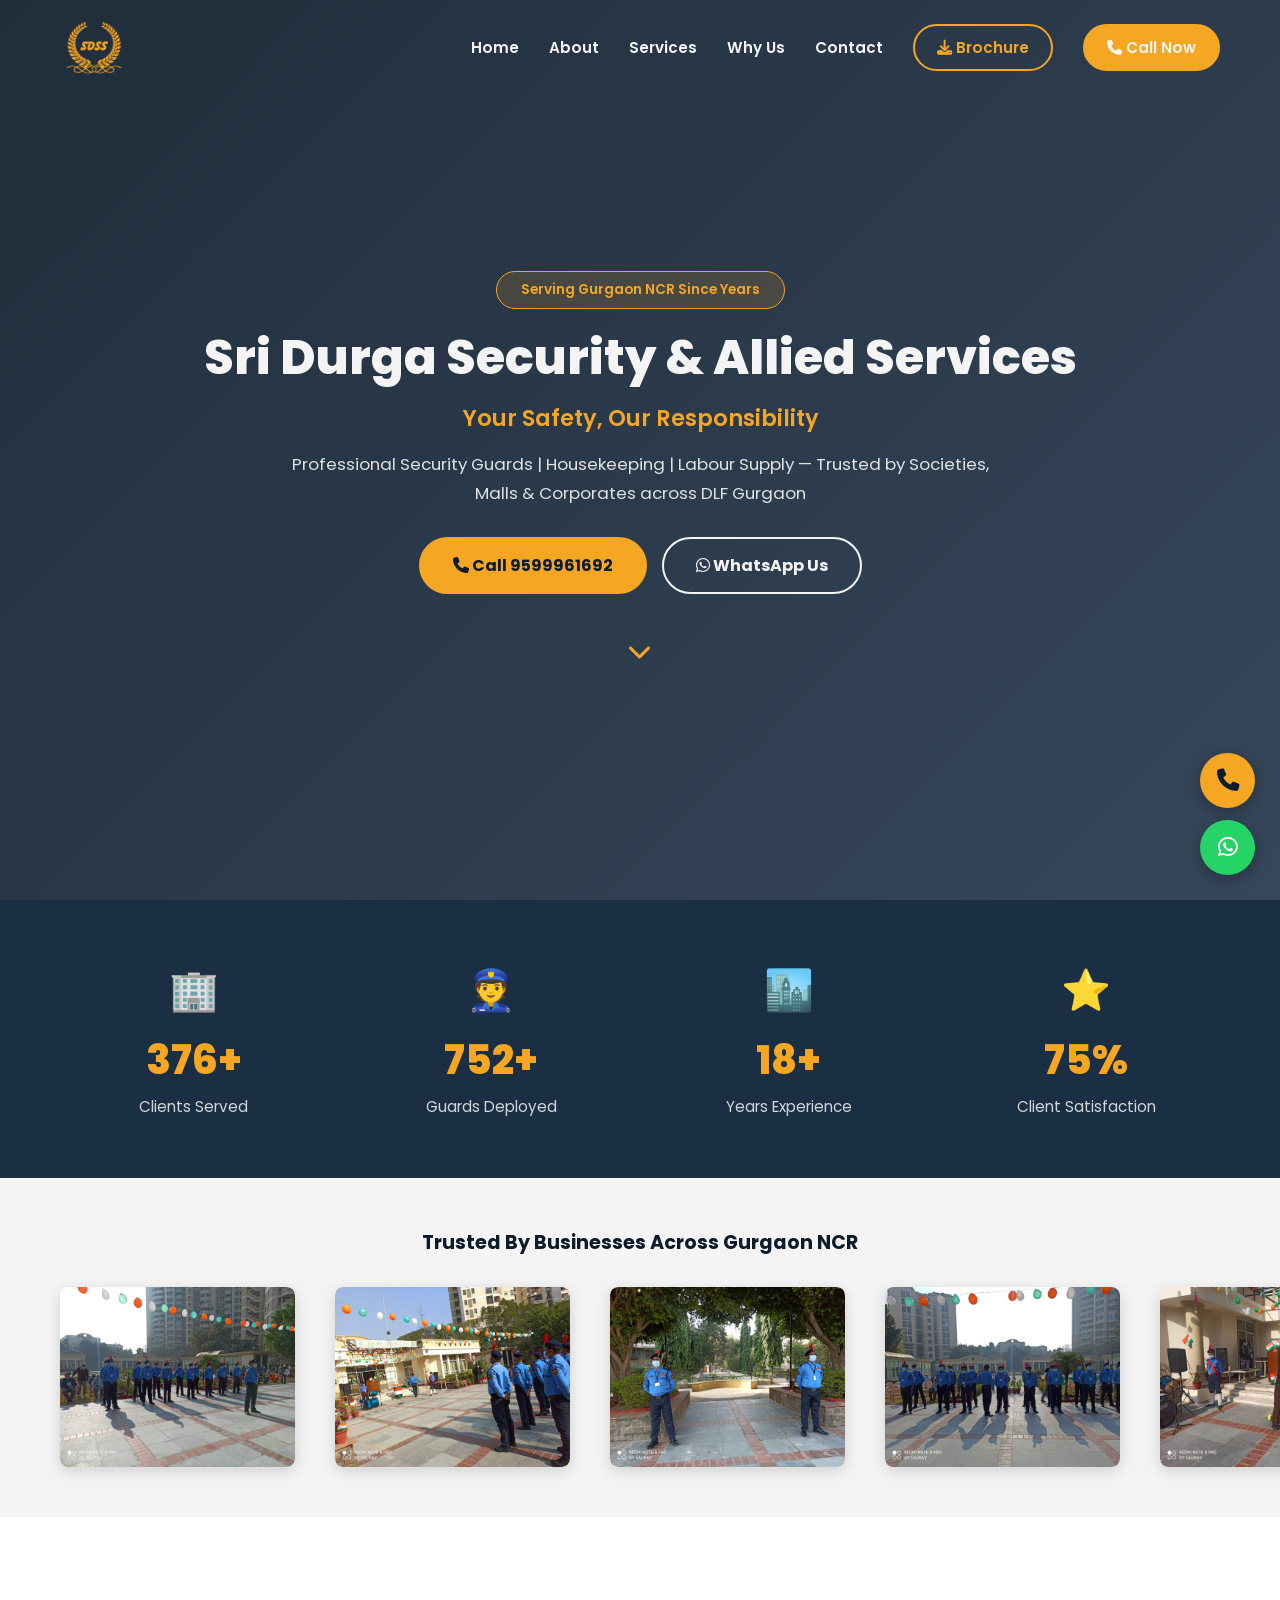
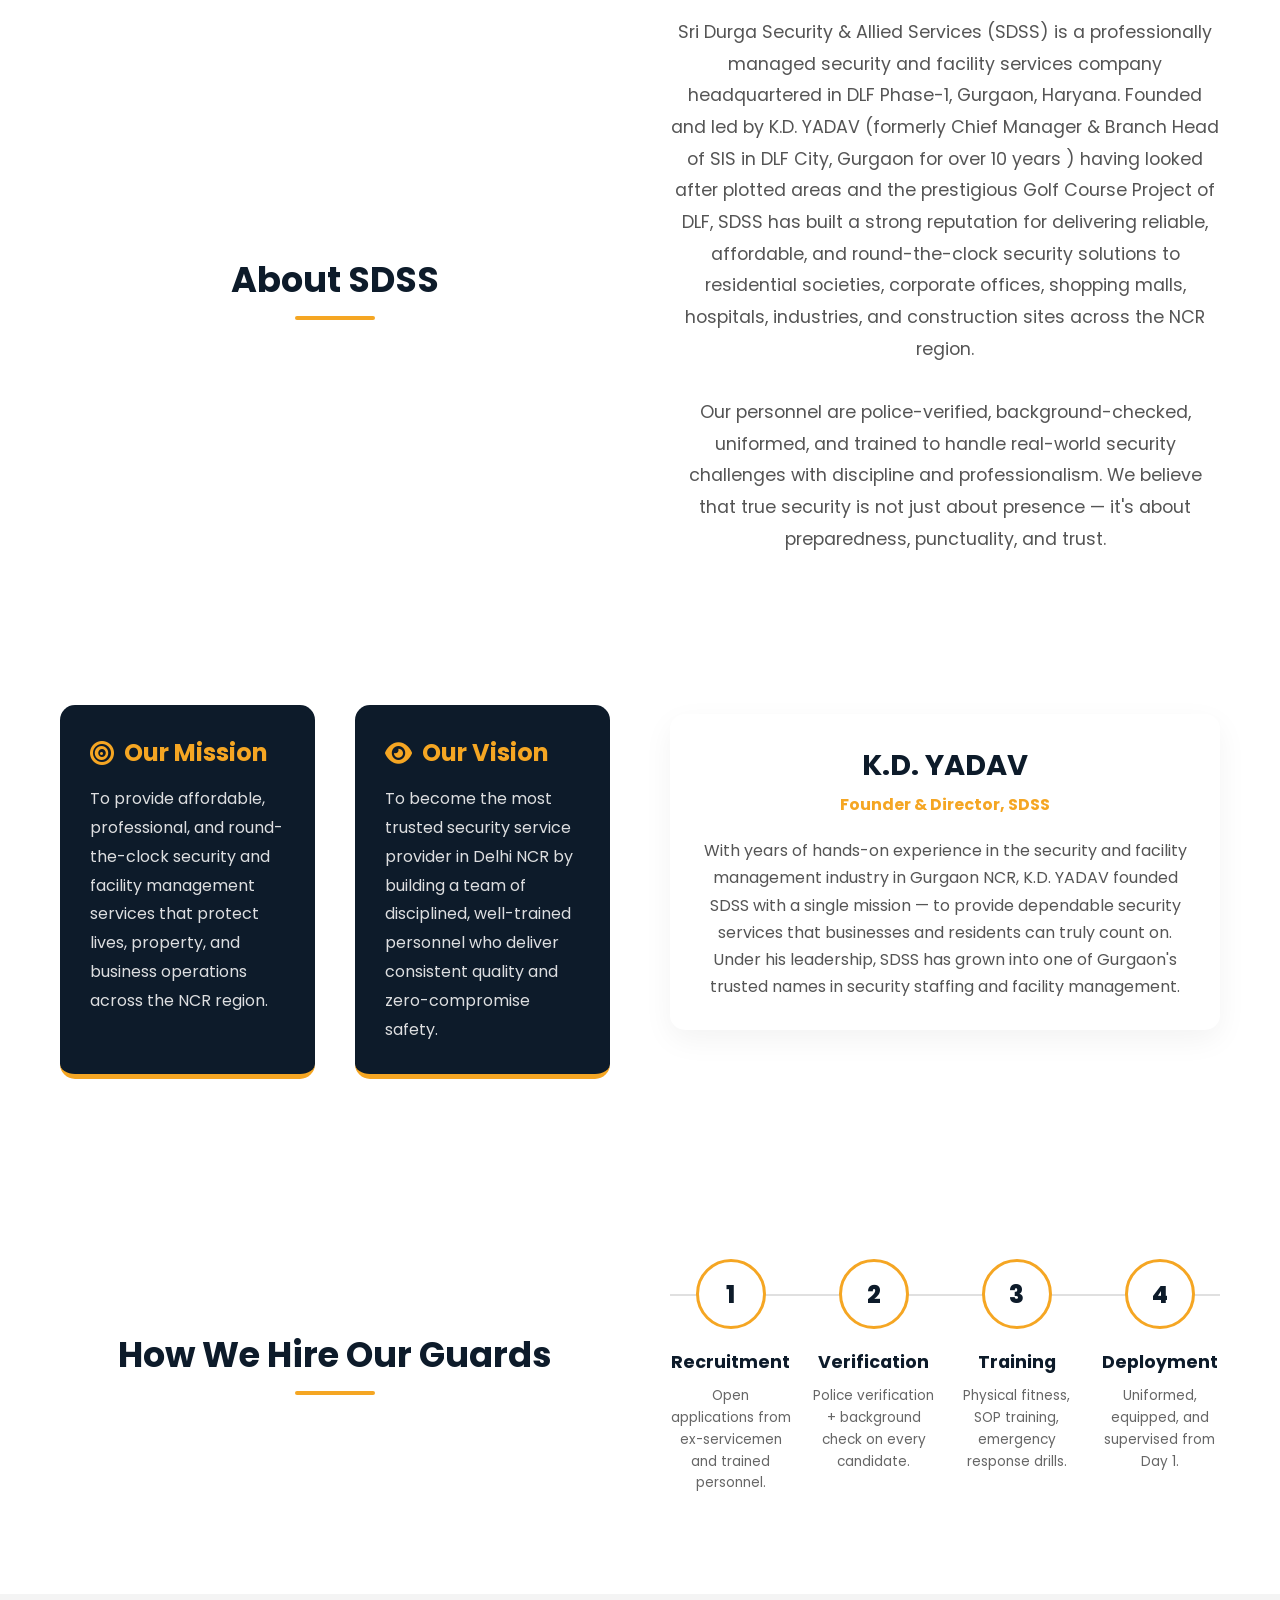
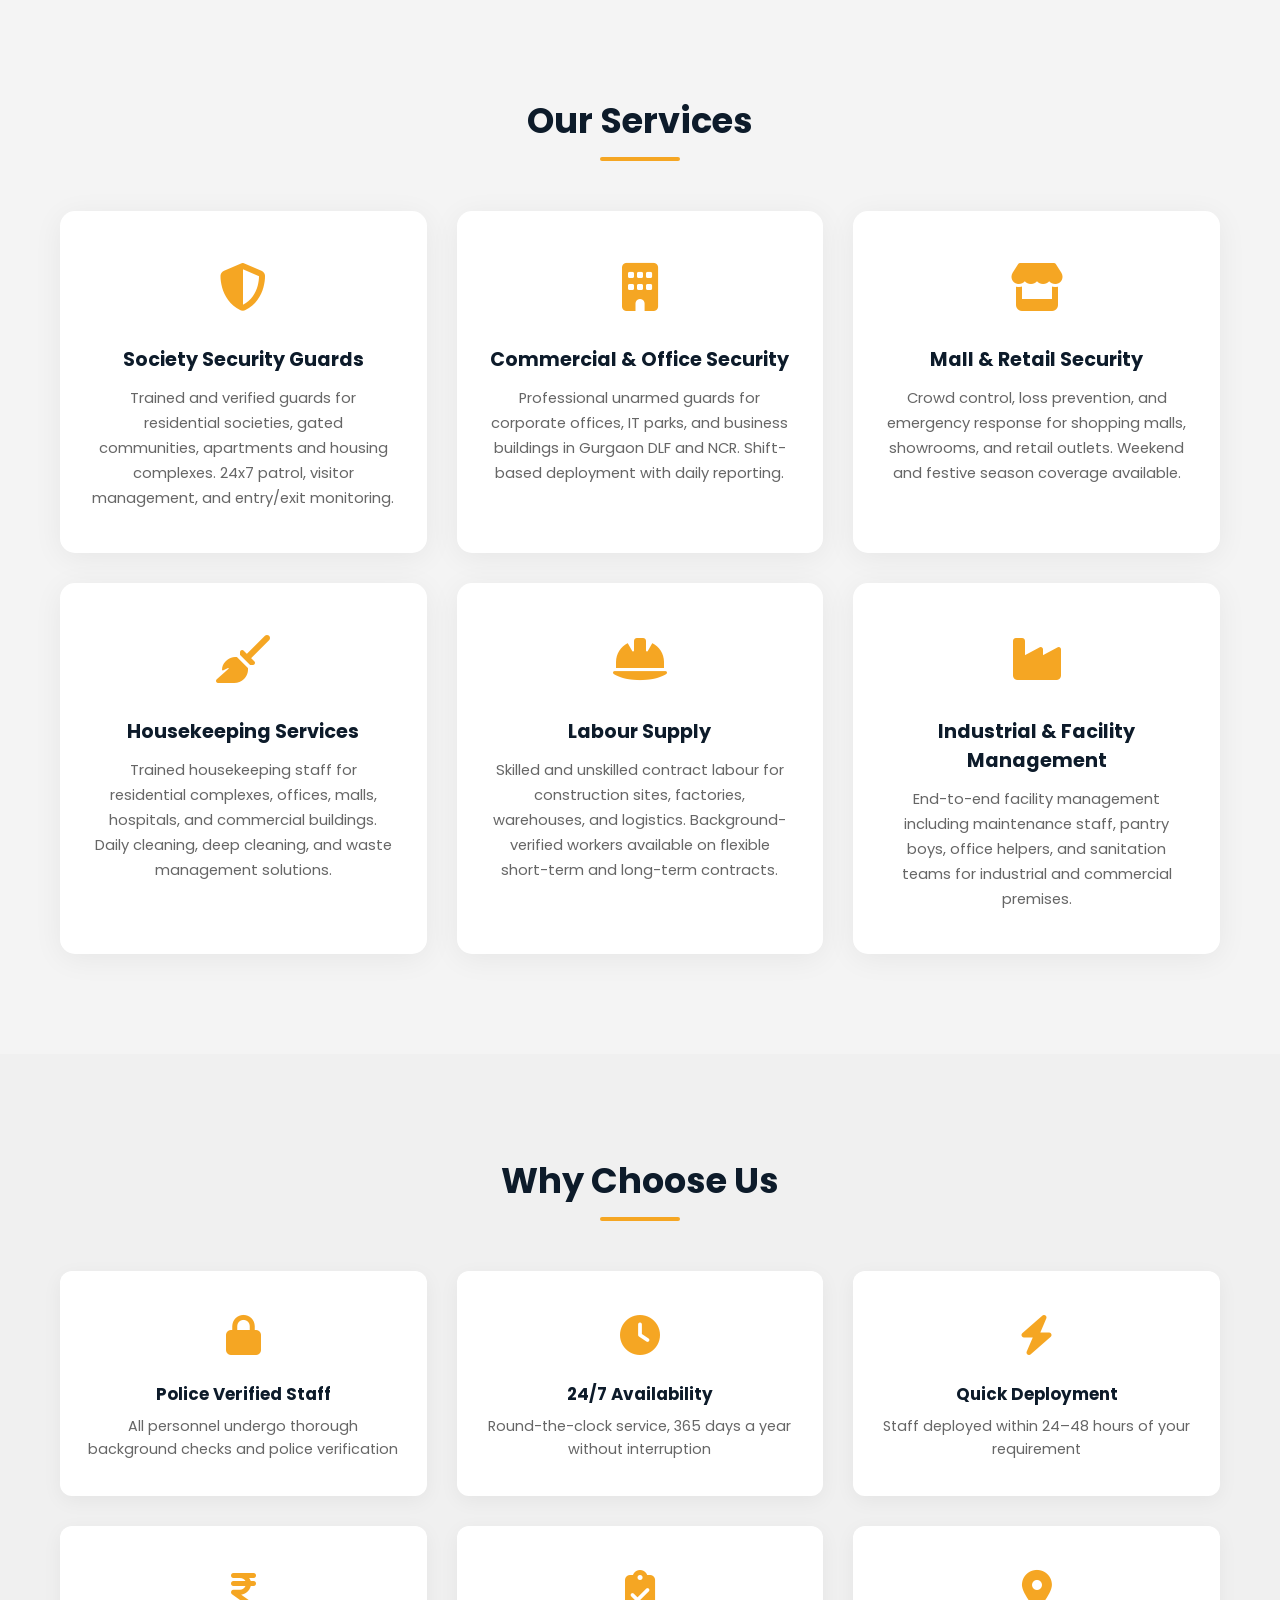
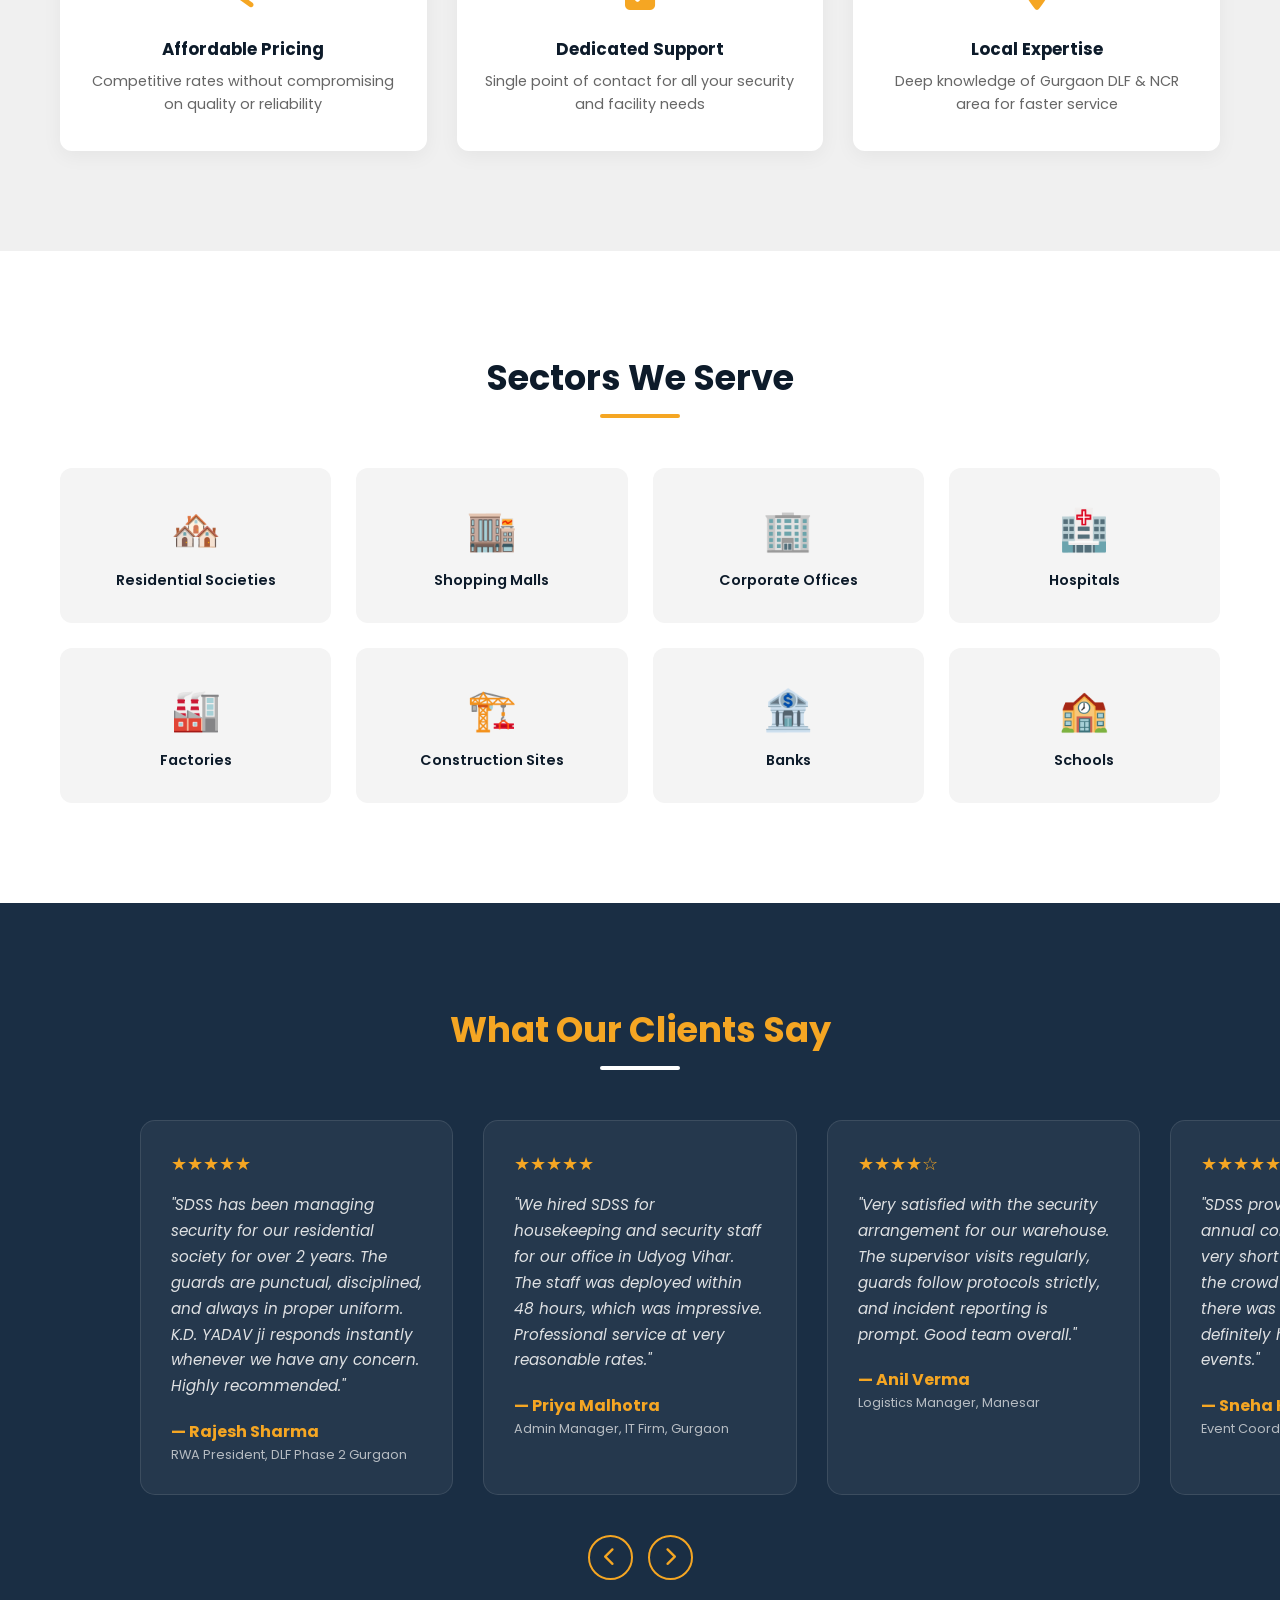
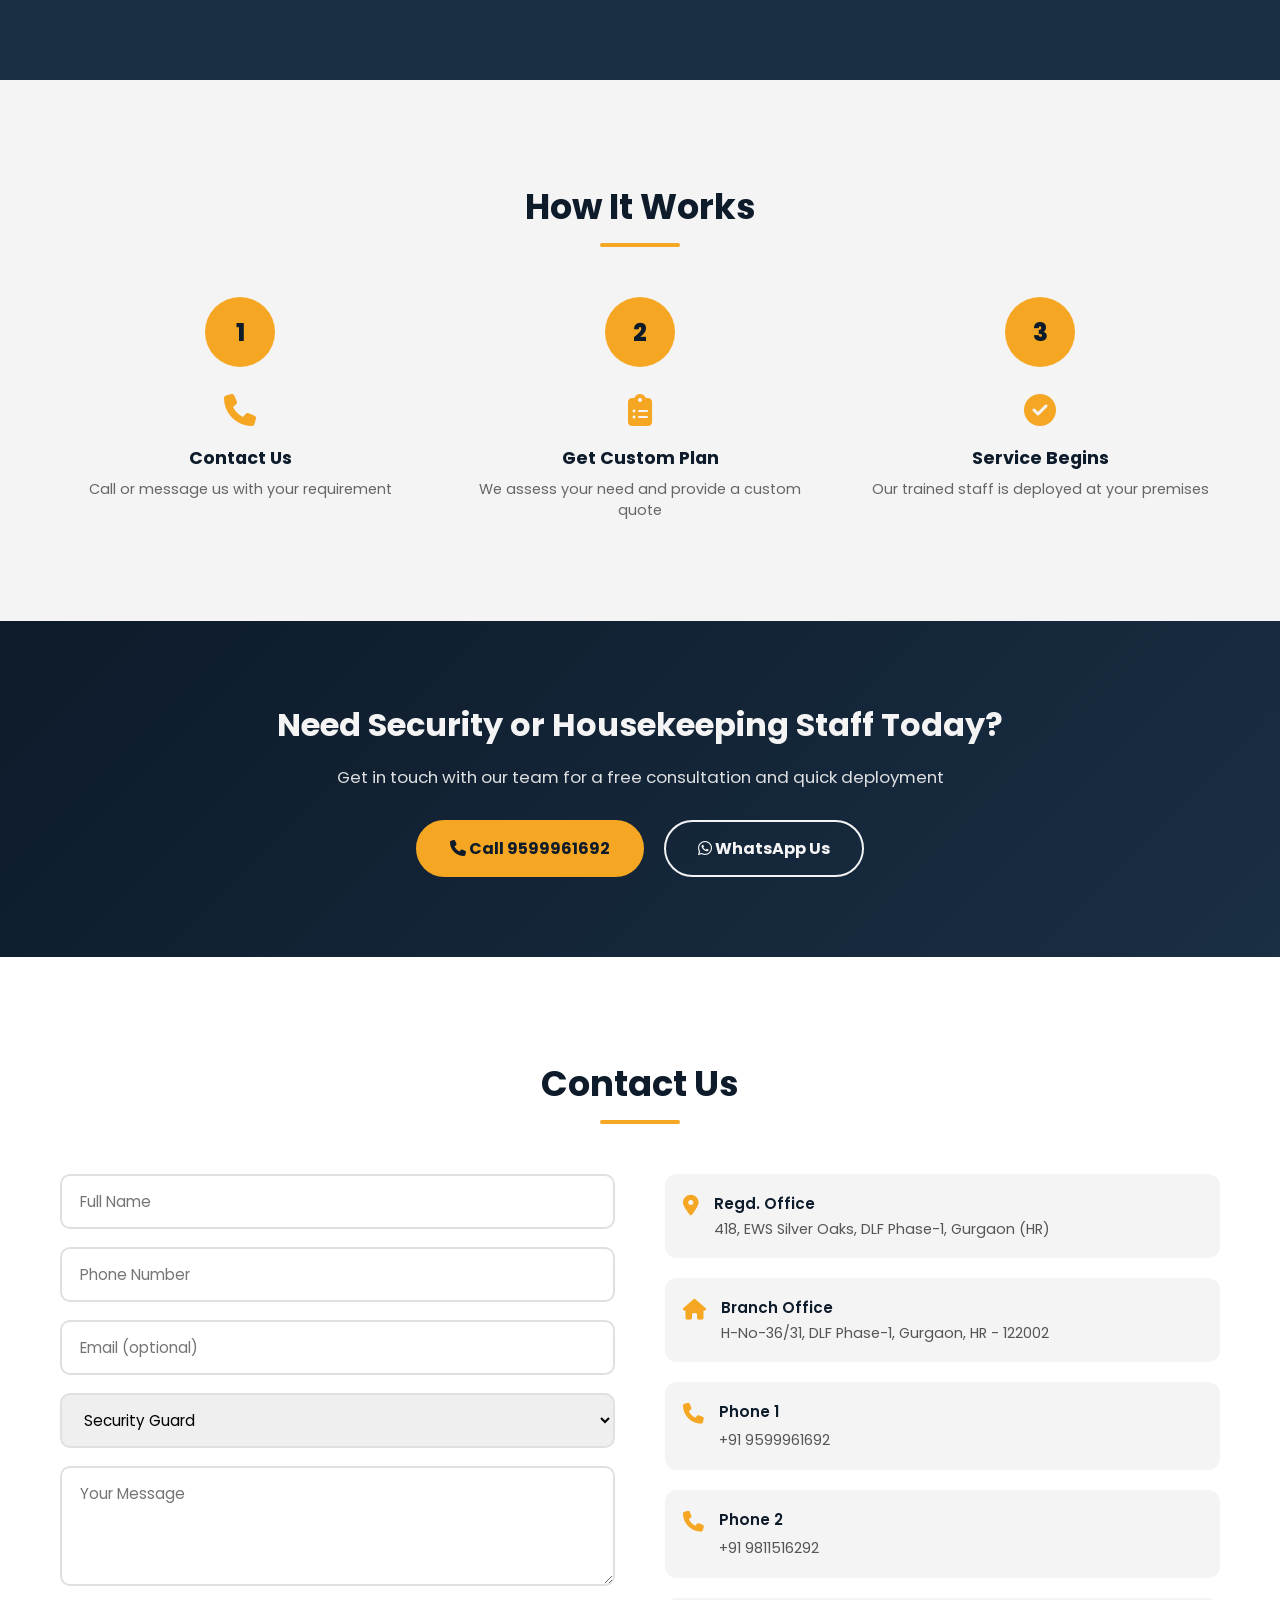
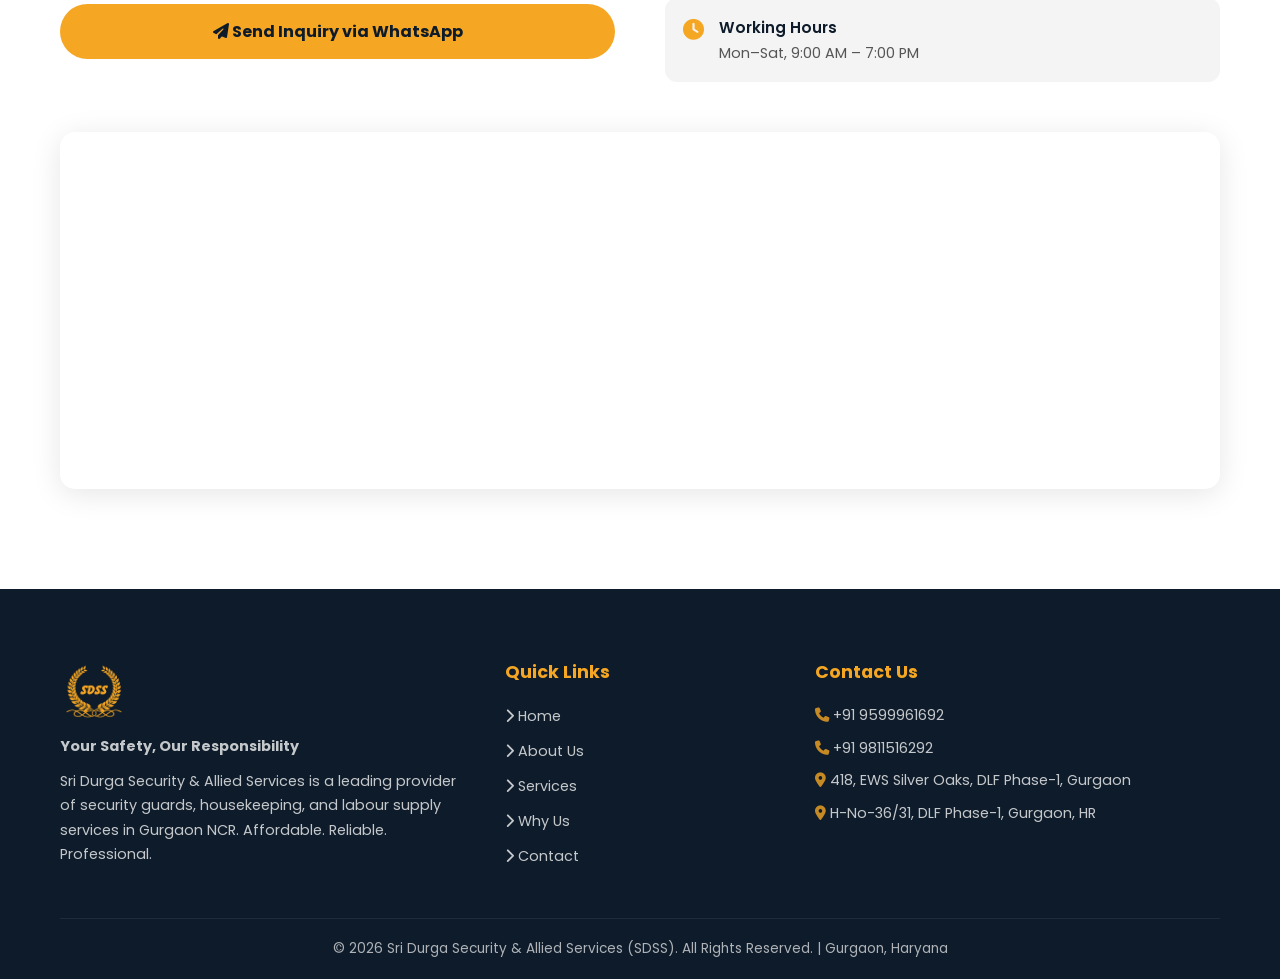
==== index.html @ f73f39e8 "Final UI refinements: image updates, padding tweaks, and mobile responsive fixes" ====
<!DOCTYPE html>
<html lang="en">
<head>
<meta charset="UTF-8">
<meta name="viewport" content="width=device-width, initial-scale=1.0">
<title>SDSS | Sri Durga Security & Allied Services — Gurgaon</title>
<meta name="description" content="Sri Durga Security & Allied Services (SDSS) — Trusted Security Guards, Housekeeping & Labour Supply in DLF Gurgaon NCR. Police verified staff, 24x7 service. Call 9599961692.">
<meta name="keywords" content="security guards gurgaon, housekeeping services, labour supply, DLF phase 1, facility management, SDSS">
<link rel="preconnect" href="https://fonts.googleapis.com">
<link href="https://fonts.googleapis.com/css2?family=Poppins:wght@400;600;700;800&display=swap" rel="stylesheet">
<link rel="stylesheet" href="https://cdnjs.cloudflare.com/ajax/libs/font-awesome/6.5.1/css/all.min.css">
<link rel="stylesheet" href="https://unpkg.com/aos@2.3.4/dist/aos.css">
<link rel="stylesheet" href="styles.css">
</head>
<body>

<!-- NAVBAR -->
<nav class="navbar" id="home">
<div class="container">
  <a href="#home" class="nav-logo"><img src="assets/images/SDSS-logo.png" alt="SDSS Logo" class="logo-img"></a>
  <div class="nav-links">
    <a href="index.html">Home</a><a href="#about">About</a><a href="services.html">Services</a><a href="index.html#why-us">Why Us</a><a href="#contact">Contact</a>
    <a href="#" class="nav-cta btn-brochure" style="background:transparent;color:var(--gold)"><i class="fas fa-download"></i> Brochure</a>
    <a href="tel:+919599961692" class="nav-cta"><i class="fas fa-phone"></i> Call Now</a>
  </div>
  <div class="hamburger"><span></span><span></span><span></span></div>
</div>
</nav>

<!-- HERO -->
<section class="hero">
<div class="container" data-aos="fade-up">
  <span class="hero-badge">Serving Gurgaon NCR Since Years</span>
  <h1>Sri Durga Security & Allied Services</h1>
  <h2>Your Safety, Our Responsibility</h2>
  <p class="hero-text">Professional Security Guards | Housekeeping | Labour Supply — Trusted by Societies, Malls & Corporates across DLF Gurgaon</p>
  <div class="hero-btns">
    <a href="tel:+919599961692" class="btn-gold"><i class="fas fa-phone"></i> Call 9599961692</a>
    <a href="https://wa.me/919599961692" target="_blank" class="btn-outline"><i class="fab fa-whatsapp"></i> WhatsApp Us</a>
  </div>
  <div class="scroll-arrow"><i class="fas fa-chevron-down"></i></div>
</div>
</section>

<!-- STATS -->
<section class="stats">
<div class="container">
  <div class="stat-box" data-aos="zoom-in"><div class="stat-icon">🏢</div><div class="stat-num" data-target="500" data-suffix="+">0</div><p>Clients Served</p></div>
  <div class="stat-box" data-aos="zoom-in" data-aos-delay="100"><div class="stat-icon">👮</div><div class="stat-num" data-target="1000" data-suffix="+">0</div><p>Guards Deployed</p></div>
  <div class="stat-box" data-aos="zoom-in" data-aos-delay="200"><div class="stat-icon">🏙️</div><div class="stat-num" data-target="25" data-suffix="+">0</div><p>Years Experience</p></div>
  <div class="stat-box" data-aos="zoom-in" data-aos-delay="300"><div class="stat-icon">⭐</div><div class="stat-num" data-target="100" data-suffix="%">0</div><p>Client Satisfaction</p></div>
</div>
</section>

<!-- CLIENT LOGOS MARQUEE -->
<section class="logo-strip">
<div class="container">
  <h3 class="logo-strip-title" data-aos="fade-up">Trusted By Businesses Across Gurgaon NCR</h3>
  <div class="marquee-container" data-aos="fade-up" data-aos-delay="100">
    <div class="client-logo" style="padding:0;"><img src="assets/images/photo_15_2026-03-15_15-29-57.jpg" alt="Client Logo 1" style="height:100%; border-radius:8px;"></div>
    <div class="client-logo" style="padding:0;"><img src="assets/images/photo_1_2026-03-15_15-29-57.jpg" alt="Client Logo 2" style="height:100%; border-radius:8px;"></div>
    <div class="client-logo" style="padding:0;"><img src="assets/images/photo_5_2026-03-15_15-29-57.jpg" alt="Client Logo 3" style="height:100%; border-radius:8px;"></div>
    <div class="client-logo" style="padding:0;"><img src="assets/images/photo_6_2026-03-15_15-29-57.jpg" alt="Client Logo 4" style="height:100%; border-radius:8px;"></div>
    <div class="client-logo" style="padding:0;"><img src="assets/images/photo_9_2026-03-15_15-29-57.jpg" alt="Client Logo 5" style="height:100%; border-radius:8px;"></div>
    <div class="client-logo" style="padding:0;"><img src="assets/images/photo_11_2026-03-15_15-29-57.jpg" alt="Client Logo 6" style="height:100%; border-radius:8px;"></div>
  </div>
</div>
</section>
<!-- ABOUT US -->
<section class="about" id="about" style="padding:100px 0px; background:var(--white);">
<div class="container" data-aos="fade-up">
  <div class="section-title"><h2>About SDSS</h2><div class="underline"></div></div>
  <p style="text-align:center; max-width:900px; margin:0 auto 50px; font-size:1.1rem; line-height:1.8; color:#555;">
    Sri Durga Security & Allied Services (SDSS) is a professionally managed security and facility services company headquartered in DLF Phase-1, Gurgaon, Haryana. Founded and led by K.D. YADAV (formerly Chief Manager & Branch Head of SIS in DLF City, Gurgaon for over 10 years ) having looked after plotted areas and the prestigious Golf Course Project of DLF, SDSS has built a strong reputation for delivering reliable, affordable, and round-the-clock security solutions to residential societies, corporate offices, shopping malls, hospitals, industries, and construction sites across the NCR region.
    <br><br>
    Our personnel are police-verified, background-checked, uniformed, and trained to handle real-world security challenges with discipline and professionalism. We believe that true security is not just about presence — it's about preparedness, punctuality, and trust.
  </p>

  <div class="mission-vision" style="margin-bottom:60px;">
    <div class="mv-box" data-aos="fade-up">
      <h3><i class="fas fa-bullseye"></i> Our Mission</h3>
      <p>To provide affordable, professional, and round-the-clock security and facility management services that protect lives, property, and business operations across the NCR region.</p>
    </div>
    <div class="mv-box" data-aos="fade-up" data-aos-delay="100">
      <h3><i class="fas fa-eye"></i> Our Vision</h3>
      <p>To become the most trusted security service provider in Delhi NCR by building a team of disciplined, well-trained personnel who deliver consistent quality and zero-compromise safety.</p>
    </div>
  </div>

  <div class="founder-card" data-aos="fade-up" style="text-align: center; justify-content: center; margin-bottom: 60px;">
    <div class="founder-info">
      <h3>K.D. YADAV</h3>
      <h4>Founder & Director, SDSS</h4>
      <p>With years of hands-on experience in the security and facility management industry in Gurgaon NCR, K.D. YADAV founded SDSS with a single mission — to provide dependable security services that businesses and residents can truly count on. Under his leadership, SDSS has grown into one of Gurgaon's trusted names in security staffing and facility management.</p>
    </div>
  </div>

  <div class="section-title" data-aos="fade-up" style="margin-top: 80px;"><h2>How We Hire Our Guards</h2><div class="underline"></div></div>
  <div class="hire-timeline">
    <div class="timeline-step" data-aos="fade-up">
      <div class="timeline-circle">1</div>
      <h4>Recruitment</h4>
      <p>Open applications from ex-servicemen and trained personnel.</p>
    </div>
    <div class="timeline-step" data-aos="fade-up" data-aos-delay="100">
      <div class="timeline-circle">2</div>
      <h4>Verification</h4>
      <p>Police verification + background check on every candidate.</p>
    </div>
    <div class="timeline-step" data-aos="fade-up" data-aos-delay="200">
      <div class="timeline-circle">3</div>
      <h4>Training</h4>
      <p>Physical fitness, SOP training, emergency response drills.</p>
    </div>
    <div class="timeline-step" data-aos="fade-up" data-aos-delay="300">
      <div class="timeline-circle">4</div>
      <h4>Deployment</h4>
      <p>Uniformed, equipped, and supervised from Day 1.</p>
    </div>
  </div>
</div>
</section>


<!-- SERVICES -->
<section class="services" id="services">
<div class="container">
  <div class="section-title" data-aos="fade-up"><h2>Our Services</h2><div class="underline"></div></div>
  <div class="services-grid">
    <div class="service-card" data-aos="fade-up">
      <div class="card-icon"><i class="fas fa-shield-halved"></i></div>
      <h3>Society Security Guards</h3>
      <p>Trained and verified guards for residential societies, gated communities, apartments and housing complexes. 24x7 patrol, visitor management, and entry/exit monitoring.</p>
    </div>
    <div class="service-card" data-aos="fade-up" data-aos-delay="100">
      <div class="card-icon"><i class="fas fa-building"></i></div>
      <h3>Commercial & Office Security</h3>
      <p>Professional unarmed guards for corporate offices, IT parks, and business buildings in Gurgaon DLF and NCR. Shift-based deployment with daily reporting.</p>
    </div>
    <div class="service-card" data-aos="fade-up" data-aos-delay="200">
      <div class="card-icon"><i class="fas fa-store"></i></div>
      <h3>Mall & Retail Security</h3>
      <p>Crowd control, loss prevention, and emergency response for shopping malls, showrooms, and retail outlets. Weekend and festive season coverage available.</p>
    </div>
    <div class="service-card" data-aos="fade-up" data-aos-delay="300">
      <div class="card-icon"><i class="fas fa-broom"></i></div>
      <h3>Housekeeping Services</h3>
      <p>Trained housekeeping staff for residential complexes, offices, malls, hospitals, and commercial buildings. Daily cleaning, deep cleaning, and waste management solutions.</p>
    </div>
    <div class="service-card" data-aos="fade-up" data-aos-delay="400">
      <div class="card-icon"><i class="fas fa-helmet-safety"></i></div>
      <h3>Labour Supply</h3>
      <p>Skilled and unskilled contract labour for construction sites, factories, warehouses, and logistics. Background-verified workers available on flexible short-term and long-term contracts.</p>
    </div>
    <div class="service-card" data-aos="fade-up" data-aos-delay="500">
      <div class="card-icon"><i class="fas fa-industry"></i></div>
      <h3>Industrial & Facility Management</h3>
      <p>End-to-end facility management including maintenance staff, pantry boys, office helpers, and sanitation teams for industrial and commercial premises.</p>
    </div>
  </div>
</div>
</section>

<!-- WHY US -->
<section class="why-us" id="why-us">
<div class="container">
  <div class="section-title" data-aos="fade-up"><h2>Why Choose Us</h2><div class="underline"></div></div>
  <div class="why-grid">
    <div class="why-box" data-aos="fade-up"><div class="why-icon"><i class="fas fa-lock"></i></div><h3>Police Verified Staff</h3><p>All personnel undergo thorough background checks and police verification</p></div>
    <div class="why-box" data-aos="fade-up" data-aos-delay="100"><div class="why-icon"><i class="fas fa-clock"></i></div><h3>24/7 Availability</h3><p>Round-the-clock service, 365 days a year without interruption</p></div>
    <div class="why-box" data-aos="fade-up" data-aos-delay="200"><div class="why-icon"><i class="fas fa-bolt"></i></div><h3>Quick Deployment</h3><p>Staff deployed within 24–48 hours of your requirement</p></div>
    <div class="why-box" data-aos="fade-up" data-aos-delay="300"><div class="why-icon"><i class="fas fa-indian-rupee-sign"></i></div><h3>Affordable Pricing</h3><p>Competitive rates without compromising on quality or reliability</p></div>
    <div class="why-box" data-aos="fade-up" data-aos-delay="400"><div class="why-icon"><i class="fas fa-clipboard-check"></i></div><h3>Dedicated Support</h3><p>Single point of contact for all your security and facility needs</p></div>
    <div class="why-box" data-aos="fade-up" data-aos-delay="500"><div class="why-icon"><i class="fas fa-location-dot"></i></div><h3>Local Expertise</h3><p>Deep knowledge of Gurgaon DLF & NCR area for faster service</p></div>
  </div>
</div>
</section>

<!-- SECTORS -->
<section class="sectors">
<div class="container">
  <div class="section-title" data-aos="fade-up"><h2>Sectors We Serve</h2><div class="underline"></div></div>
  <div class="sectors-grid">
    <div class="sector-tile" data-aos="zoom-in"><div class="sector-icon">🏘️</div><p>Residential Societies</p></div>
    <div class="sector-tile" data-aos="zoom-in" data-aos-delay="50"><div class="sector-icon">🏬</div><p>Shopping Malls</p></div>
    <div class="sector-tile" data-aos="zoom-in" data-aos-delay="100"><div class="sector-icon">🏢</div><p>Corporate Offices</p></div>
    <div class="sector-tile" data-aos="zoom-in" data-aos-delay="150"><div class="sector-icon">🏥</div><p>Hospitals</p></div>
    <div class="sector-tile" data-aos="zoom-in" data-aos-delay="200"><div class="sector-icon">🏭</div><p>Factories</p></div>
    <div class="sector-tile" data-aos="zoom-in" data-aos-delay="250"><div class="sector-icon">🏗️</div><p>Construction Sites</p></div>
    <div class="sector-tile" data-aos="zoom-in" data-aos-delay="300"><div class="sector-icon">🏦</div><p>Banks</p></div>
    <div class="sector-tile" data-aos="zoom-in" data-aos-delay="350"><div class="sector-icon">🏫</div><p>Schools</p></div>
  </div>
</div>
</section>

<!-- TESTIMONIALS -->
<section class="testimonials" id="testimonials">
<div class="container">
  <div class="section-title" data-aos="fade-up"><h2 style="color:var(--gold)">What Our Clients Say</h2><div class="underline" style="background:var(--white)"></div></div>
  <div class="slider-container" data-aos="fade-up">
    <div class="slider-track">
      <div class="testimonial-card">
        <div class="stars">★★★★★</div>
        <p class="review-text">"SDSS has been managing security for our residential society for over 2 years. The guards are punctual, disciplined, and always in proper uniform. K.D. YADAV ji responds instantly whenever we have any concern. Highly recommended."</p>
        <p class="reviewer-name">— Rajesh Sharma</p>
        <p class="reviewer-title">RWA President, DLF Phase 2 Gurgaon</p>
      </div>
      <div class="testimonial-card">
        <div class="stars">★★★★★</div>
        <p class="review-text">"We hired SDSS for housekeeping and security staff for our office in Udyog Vihar. The staff was deployed within 48 hours, which was impressive. Professional service at very reasonable rates."</p>
        <p class="reviewer-name">— Priya Malhotra</p>
        <p class="reviewer-title">Admin Manager, IT Firm, Gurgaon</p>
      </div>
      <div class="testimonial-card">
        <div class="stars">★★★★☆</div>
        <p class="review-text">"Very satisfied with the security arrangement for our warehouse. The supervisor visits regularly, guards follow protocols strictly, and incident reporting is prompt. Good team overall."</p>
        <p class="reviewer-name">— Anil Verma</p>
        <p class="reviewer-title">Logistics Manager, Manesar</p>
      </div>
      <div class="testimonial-card">
        <div class="stars">★★★★★</div>
        <p class="review-text">"SDSS provided bouncers for our annual corporate event in a very short notice. They handled the crowd professionally and there was no incident. Will definitely hire again for future events."</p>
        <p class="reviewer-name">— Sneha Kapoor</p>
        <p class="reviewer-title">Event Coordinator, Gurugram</p>
      </div>
      <div class="testimonial-card">
        <div class="stars">★★★★★</div>
        <p class="review-text">"The labour supply service from SDSS saved us during a critical construction phase. Workers were background-verified and showed up reliably every day. Trustworthy vendor."</p>
        <p class="reviewer-name">— Mohit Arora</p>
        <p class="reviewer-title">Site Supervisor, Construction Project, Sohna Road</p>
      </div>
      <div class="testimonial-card">
        <div class="stars">★★★★★</div>
        <p class="review-text">"We've tried multiple security agencies in Gurgaon before, but SDSS stands out for their response time and the quality of guards they provide. Our mall feels safer now."</p>
        <p class="reviewer-name">— Deepika Singh</p>
        <p class="reviewer-title">Facility Head, Retail Mall, MG Road</p>
      </div>
      <div class="testimonial-card">
        <div class="stars">★★★★★</div>
        <p class="review-text">"What I appreciate most about SDSS is the accountability. Guards are in uniform, biometrics are maintained, and there's always a supervisor available. This is what professional security looks like."</p>
        <p class="reviewer-name">— Vikram Nair</p>
        <p class="reviewer-title">GM Operations, Commercial Complex, DLF Phase 4</p>
      </div>
    </div>
    <div class="slider-nav">
      <button class="slider-btn slider-prev"><i class="fas fa-chevron-left"></i></button>
      <button class="slider-btn slider-next"><i class="fas fa-chevron-right"></i></button>
    </div>
  </div>
</div>
</section>

<!-- HOW IT WORKS -->
<section class="how-it-works">
<div class="container">
  <div class="section-title" data-aos="fade-up"><h2>How It Works</h2><div class="underline"></div></div>
  <div class="steps">
    <div class="step" data-aos="fade-up"><div class="step-num">1</div><div class="step-icon"><i class="fas fa-phone"></i></div><h3>Contact Us</h3><p>Call or message us with your requirement</p></div>
    <div class="step" data-aos="fade-up" data-aos-delay="150"><div class="step-num">2</div><div class="step-icon"><i class="fas fa-clipboard-list"></i></div><h3>Get Custom Plan</h3><p>We assess your need and provide a custom quote</p></div>
    <div class="step" data-aos="fade-up" data-aos-delay="300"><div class="step-num">3</div><div class="step-icon"><i class="fas fa-circle-check"></i></div><h3>Service Begins</h3><p>Our trained staff is deployed at your premises</p></div>
  </div>
</div>
</section>

<!-- CTA BANNER -->
<section class="cta-banner">
<div class="container" data-aos="fade-up">
  <h2>Need Security or Housekeeping Staff Today?</h2>
  <p>Get in touch with our team for a free consultation and quick deployment</p>
  <div class="cta-btns">
    <a href="tel:+919599961692" class="btn-gold"><i class="fas fa-phone"></i> Call 9599961692</a>
    <a href="https://wa.me/919599961692" target="_blank" class="btn-outline"><i class="fab fa-whatsapp"></i> WhatsApp Us</a>
  </div>
</div>
</section>

<!-- CONTACT -->
<section class="contact" id="contact">
<div class="container">
  <div class="section-title" data-aos="fade-up"><h2>Contact Us</h2><div class="underline"></div></div>
  <div class="contact-grid">
    <form class="contact-form" data-aos="fade-right">
      <input type="text" name="name" placeholder="Full Name" required>
      <input type="tel" name="phone" placeholder="Phone Number" required>
      <input type="email" name="email" placeholder="Email (optional)">
      <select name="service"><option value="Security Guard">Security Guard</option><option value="House Keeping">House Keeping</option><option value="Labour Supply">Labour Supply</option><option value="Other">Other</option></select>
      <textarea name="message" placeholder="Your Message"></textarea>
      <button type="submit"><i class="fas fa-paper-plane"></i> Send Inquiry via WhatsApp</button>
    </form>
    <div class="contact-info" data-aos="fade-left">
      <div class="info-card"><i class="fas fa-location-dot"></i><div><h4>Regd. Office</h4><p>418, EWS Silver Oaks, DLF Phase-1, Gurgaon (HR)</p></div></div>
      <div class="info-card"><i class="fas fa-house"></i><div><h4>Branch Office</h4><p>H-No-36/31, DLF Phase-1, Gurgaon, HR - 122002</p></div></div>
      <div class="info-card"><i class="fas fa-phone"></i><div><h4>Phone 1</h4><a href="tel:+919599961692">+91 9599961692</a></div></div>
      <div class="info-card"><i class="fas fa-phone"></i><div><h4>Phone 2</h4><a href="tel:+919811516292">+91 9811516292</a></div></div>
      <div class="info-card"><i class="fas fa-clock"></i><div><h4>Working Hours</h4><p>Mon–Sat, 9:00 AM – 7:00 PM</p></div></div>
    </div>
  </div>
  <div class="map-container" data-aos="fade-up">
    <iframe src="https://www.google.com/maps/embed?pb=!1m18!1m12!1m3!1d3507.3!2d77.0939!3d28.4732!2m3!1f0!2f0!3f0!3m2!1i1024!2i768!4f13.1!3m3!1m2!1s0x390d18f5b5b5b5b5%3A0x0!2sDLF+Phase+1%2C+Gurugram%2C+Haryana!5e0!3m2!1sen!2sin!4v1" width="100%" height="350" style="border:0;" allowfullscreen="" loading="lazy" referrerpolicy="no-referrer-when-downgrade"></iframe>
  </div>
</div>
</section>

<!-- FOOTER -->
<footer class="footer">
<div class="container">
  <div class="footer-grid">
    <div class="footer-col">
      <div class="footer-logo"><img src="assets/images/SDSS-logo.png" alt="SDSS Logo" class="logo-img"></div>
      <p><strong>Your Safety, Our Responsibility</strong></p>
      <p style="margin-top:10px">Sri Durga Security & Allied Services is a leading provider of security guards, housekeeping, and labour supply services in Gurgaon NCR. Affordable. Reliable. Professional.</p>
    </div>
    <div class="footer-col">
      <h3>Quick Links</h3>
      <ul><li><a href="index.html"><i class="fas fa-chevron-right"></i> Home</a></li><li><a href="#about"><i class="fas fa-chevron-right"></i> About Us</a></li><li><a href="services.html"><i class="fas fa-chevron-right"></i> Services</a></li><li><a href="index.html#why-us"><i class="fas fa-chevron-right"></i> Why Us</a></li><li><a href="#contact"><i class="fas fa-chevron-right"></i> Contact</a></li></ul>
    </div>
    <div class="footer-col">
      <h3>Contact Us</h3>
      <p><i class="fas fa-phone" style="color:var(--gold)"></i> <a href="tel:+919599961692">+91 9599961692</a></p>
      <p style="margin-top:8px"><i class="fas fa-phone" style="color:var(--gold)"></i> <a href="tel:+919811516292">+91 9811516292</a></p>
      <p style="margin-top:8px"><i class="fas fa-location-dot" style="color:var(--gold)"></i> 418, EWS Silver Oaks, DLF Phase-1, Gurgaon</p>
      <p style="margin-top:8px"><i class="fas fa-location-dot" style="color:var(--gold)"></i> H-No-36/31, DLF Phase-1, Gurgaon, HR</p>
    </div>
  </div>
  <div class="footer-bottom">© 2026 Sri Durga Security & Allied Services (SDSS). All Rights Reserved. | Gurgaon, Haryana</div>
</div>
</footer>

<!-- FLOATING BUTTONS -->
<div class="floating-btns">
  <a href="tel:+919599961692" class="float-btn float-phone"><i class="fas fa-phone"></i><span class="tooltip">Call Us</span></a>
  <a href="https://wa.me/919599961692" target="_blank" class="float-btn float-whatsapp"><i class="fab fa-whatsapp"></i><span class="tooltip">Chat on WhatsApp</span></a>
</div>

<script src="https://unpkg.com/aos@2.3.4/dist/aos.js"></script>
<script src="script.js"></script>
</body>
</html>
---- styles.css ----
/* === RESET & BASE === */
*,*::before,*::after{margin:0;padding:0;box-sizing:border-box}
:root{--navy:#0D1B2A;--gold:#F5A623;--mid-navy:#1A2E44;--light:#F4F4F4;--white:#FFFFFF;--grey-bg:#f0f0f0;}
html{scroll-behavior:smooth;scroll-padding-top:80px}
body{font-family:'Poppins',sans-serif;color:#333;overflow-x:hidden;background:var(--white)}
a{text-decoration:none;color:inherit}
ul{list-style:none}
img{max-width:100%;display:block}
.container{max-width:1200px;margin:0 auto;padding:0 20px}
.section-title{text-align:center;margin-bottom:50px}
.section-title h2{font-size:2.2rem;font-weight:700;color:var(--navy);margin-bottom:10px}
.section-title .underline{width:80px;height:4px;background:var(--gold);margin:0 auto;border-radius:2px}

/* === NAVBAR === */
.navbar{position:fixed;top:0;left:0;width:100%;z-index:1000;padding:15px 0;transition:all .4s ease}
.navbar.scrolled{background:var(--navy);box-shadow:0 2px 20px rgba(0,0,0,.3);padding:10px 0}
.navbar .container{display:flex;align-items:center;justify-content:space-between}
.nav-logo{display:flex;align-items:center;gap:10px;font-size:1.6rem;font-weight:800;color:var(--gold)}
.logo-img{height:65px;width:auto;object-fit:contain;transition:transform 0.3s}
.nav-logo:hover .logo-img{transform:scale(1.05)}
.nav-links{display:flex;gap:30px;align-items:center}
.nav-links a{color:var(--light);font-weight:600;font-size:.95rem;transition:color .3s}
.nav-links a:hover{color:var(--gold)}
.nav-cta{background:var(--gold);color:var(--navy);padding:10px 22px;border-radius:50px;font-weight:700;font-size:.9rem;transition:all .3s;border:2px solid var(--gold)}
.nav-cta:hover{background:transparent;color:var(--gold)}
.hamburger{display:none;flex-direction:column;gap:5px;cursor:pointer;z-index:1001}
.hamburger span{width:28px;height:3px;background:var(--light);border-radius:2px;transition:.3s}
.hamburger.active span:nth-child(1){transform:translateY(8px) rotate(45deg)}
.hamburger.active span:nth-child(2){opacity:0}
.hamburger.active span:nth-child(3){transform:translateY(-8px) rotate(-45deg)}

/* === HERO === */
.hero{min-height:100vh;display:flex;align-items:center;justify-content:center;text-align:center;position:relative;background:linear-gradient(135deg,rgba(13,27,42,.92),rgba(26,46,68,.88)),url('https://images.unsplash.com/photo-1582139329536-e7284fece509?w=1920&q=80') center/cover no-repeat;color:var(--light);padding:120px 20px 80px}
.hero-badge{display:inline-block;background:rgba(245,166,35,.15);border:1px solid var(--gold);color:var(--gold);padding:8px 24px;border-radius:50px;font-size:.85rem;font-weight:600;margin-bottom:20px}
.hero h1{font-size:3rem;font-weight:800;margin-bottom:15px;line-height:1.2}
.hero h2{font-size:1.4rem;color:var(--gold);font-weight:600;margin-bottom:15px}
.hero .hero-text{font-size:1.05rem;max-width:700px;margin:0 auto 30px;opacity:.9;line-height:1.7}
.hero-btns{display:flex;gap:15px;justify-content:center;flex-wrap:wrap;margin-bottom:40px}
.btn-gold{background:var(--gold);color:var(--navy);padding:14px 32px;border-radius:50px;font-weight:700;font-size:1rem;transition:all .3s;border:2px solid var(--gold);animation:pulse-gold 2s infinite}
.btn-gold:hover{background:transparent;color:var(--gold);animation:none}
.btn-outline{border:2px solid var(--light);color:var(--light);padding:14px 32px;border-radius:50px;font-weight:700;font-size:1rem;transition:all .3s;background:transparent}
.btn-outline:hover{background:var(--light);color:var(--navy)}
@keyframes pulse-gold{0%,100%{box-shadow:0 0 0 0 rgba(245,166,35,.4)}70%{box-shadow:0 0 0 15px rgba(245,166,35,0)}}
.scroll-arrow{font-size:1.5rem;animation:bounce 2s infinite;color:var(--gold)}
@keyframes bounce{0%,20%,50%,80%,100%{transform:translateY(0)}40%{transform:translateY(-15px)}60%{transform:translateY(-8px)}}

/* === STATS === */
.stats{background:var(--mid-navy);padding:60px 20px}
.stats .container{display:grid;grid-template-columns:repeat(4,1fr);gap:30px;text-align:center}
.stat-box{color:var(--light);transition:transform 0.4s ease,text-shadow 0.3s}
.stat-box:hover{transform:translateY(-8px)}
.stat-box:hover .stat-num{text-shadow:0 0 15px rgba(245,166,35,0.5)}
.stat-box .stat-icon{font-size:2.5rem;margin-bottom:10px;transition:transform 0.3s}
.stat-box:hover .stat-icon{transform:scale(1.2)}
.stat-box .stat-num{font-size:2.5rem;font-weight:800;color:var(--gold);transition:all 0.3s}
.stat-box p{font-size:.95rem;margin-top:5px;opacity:.85}

/* === ABOUT === */
.about{padding:100px 20px;background:var(--white)}
.about .container{display:grid;grid-template-columns:1fr 1fr;gap:60px;align-items:center}
.about-img{border-radius:15px;overflow:hidden;box-shadow:0 20px 60px rgba(0,0,0,.15)}
.about-img img{width:100%;height:100%;object-fit:cover;min-height:400px}
.about-content h2{font-size:2rem;font-weight:700;color:var(--navy);margin-bottom:20px}
.about-content p{line-height:1.8;color:#555;margin-bottom:25px}
.about-checks{display:flex;flex-direction:column;gap:12px}
.about-checks li{display:flex;align-items:center;gap:10px;font-weight:500;color:var(--navy)}
.about-checks li i{color:var(--gold);font-size:1.1rem}

/* === SERVICES === */
.services{padding:100px 20px;background:var(--light)}
.services-grid{display:grid;grid-template-columns:repeat(3,1fr);gap:30px}
.service-card{background:var(--white);border-radius:15px;padding:40px 30px;text-align:center;box-shadow:0 5px 30px rgba(0,0,0,.06);transition:all .4s ease;border:2px solid transparent;cursor:default}
.service-card:hover{transform:translateY(-10px);box-shadow:0 15px 40px rgba(245,166,35,.15);border-color:var(--gold)}
.service-card .card-icon{font-size:3rem;margin-bottom:20px;color:var(--gold)}
.service-card h3{font-size:1.2rem;font-weight:700;color:var(--navy);margin-bottom:12px}
.service-card p{color:#666;line-height:1.7;font-size:.92rem}

/* === WHY US === */
.why-us{padding:100px 20px;background:var(--grey-bg)}
.why-grid{display:grid;grid-template-columns:repeat(3,1fr);gap:30px}
.why-box{background:var(--white);padding:35px 25px;border-radius:12px;text-align:center;box-shadow:0 5px 20px rgba(0,0,0,.05);transition:all .4s cubic-bezier(0.175, 0.885, 0.32, 1.275);cursor:default}
.why-box:hover{transform:translateY(-8px) scale(1.03);box-shadow:0 15px 40px rgba(245,166,35,.15)}
.why-box .why-icon{font-size:2.5rem;color:var(--gold);margin-bottom:15px;transition:transform 0.3s}
.why-box:hover .why-icon{transform:scale(1.2)}
.why-box h3{font-size:1.05rem;font-weight:700;color:var(--navy);margin-bottom:8px;transition:color 0.3s}
.why-box:hover h3{color:var(--gold)}
.why-box p{color:#666;font-size:.9rem;line-height:1.6}

/* === SECTORS === */
.sectors{padding:100px 20px;background:var(--white)}
.sectors-grid{display:grid;grid-template-columns:repeat(4,1fr);gap:25px}
.sector-tile{background:var(--light);padding:30px 15px;border-radius:12px;text-align:center;transition:all .4s cubic-bezier(0.175, 0.885, 0.32, 1.275);border:2px solid transparent;cursor:pointer}
.sector-tile:hover{border-color:var(--gold);background:var(--white);transform:translateY(-8px) scale(1.05);box-shadow:0 15px 30px rgba(245,166,35,.15);z-index:10;position:relative}
.sector-tile .sector-icon{font-size:2.5rem;margin-bottom:10px;transition:transform 0.3s}
.sector-tile:hover .sector-icon{transform:rotate(-10deg) scale(1.1)}
.sector-tile p{font-weight:600;color:var(--navy);font-size:.9rem}

/* === HOW IT WORKS === */
.how-it-works{padding:100px 20px;background:var(--light)}
.steps{display:grid;grid-template-columns:repeat(3,1fr);gap:40px;text-align:center}
.step{position:relative}
.step-num{width:70px;height:70px;border-radius:50%;background:var(--gold);color:var(--navy);font-size:1.5rem;font-weight:800;display:flex;align-items:center;justify-content:center;margin:0 auto 20px}
.step .step-icon{font-size:2rem;color:var(--gold);margin-bottom:10px}
.step h3{font-size:1.1rem;font-weight:700;color:var(--navy);margin-bottom:8px}
.step p{color:#666;font-size:.9rem}

/* === CTA BANNER === */
.cta-banner{padding:80px 20px;background:linear-gradient(135deg,var(--navy),var(--mid-navy));text-align:center;color:var(--light)}
.cta-banner h2{font-size:2rem;font-weight:700;margin-bottom:15px}
.cta-banner p{font-size:1.05rem;opacity:.9;margin-bottom:30px}
.cta-btns{display:flex;gap:20px;justify-content:center;flex-wrap:wrap}

/* === CONTACT === */
.contact{padding:100px 20px;background:var(--white)}
.contact-grid{display:grid;grid-template-columns:1fr 1fr;gap:50px}
.contact-form{display:flex;flex-direction:column;gap:18px}
.contact-form input,.contact-form select,.contact-form textarea{padding:14px 18px;border:2px solid #e0e0e0;border-radius:10px;font-family:'Poppins',sans-serif;font-size:.95rem;transition:border .3s;outline:none;width:100%}
.contact-form input:focus,.contact-form select:focus,.contact-form textarea:focus{border-color:var(--gold)}
.contact-form textarea{min-height:120px;resize:vertical}
.contact-form button{background:var(--gold);color:var(--navy);padding:15px;border:none;border-radius:50px;font-size:1rem;font-weight:700;cursor:pointer;transition:all .3s;font-family:'Poppins',sans-serif}
.contact-form button:hover{background:#e0941e}
.contact-info{display:flex;flex-direction:column;gap:20px}
.info-card{display:flex;align-items:flex-start;gap:15px;padding:18px;background:var(--light);border-radius:12px}
.info-card i{font-size:1.3rem;color:var(--gold);margin-top:3px}
.info-card h4{font-weight:600;color:var(--navy);margin-bottom:4px;font-size:.95rem}
.info-card p,.info-card a{color:#555;font-size:.9rem}
.info-card a:hover{color:var(--gold)}
.map-container{margin-top:50px;border-radius:15px;overflow:hidden;box-shadow:0 5px 30px rgba(0,0,0,.1)}
.map-container iframe{width:100%;height:350px;border:0}

/* === FOOTER === */
.footer{background:var(--navy);color:var(--light);padding:70px 20px 20px}
.footer-grid{display:grid;grid-template-columns:1.5fr 1fr 1.5fr;gap:40px;margin-bottom:40px}
.footer-col h3{font-size:1.1rem;font-weight:700;margin-bottom:18px;color:var(--gold)}
.footer-col p{font-size:.9rem;line-height:1.7;opacity:.8}
.footer-logo{font-size:1.5rem;font-weight:800;color:var(--gold);display:flex;align-items:center;gap:8px;margin-bottom:10px}
.footer-col ul li{margin-bottom:10px}
.footer-col ul a{font-size:.9rem;opacity:.8;transition:all .3s}
.footer-col ul a:hover{color:var(--gold);opacity:1;padding-left:5px}
.footer-bottom{border-top:1px solid rgba(255,255,255,.1);padding-top:20px;text-align:center;font-size:.85rem;opacity:.7}

/* === FLOATING BUTTONS === */
.floating-btns{position:fixed;bottom:25px;right:25px;display:flex;flex-direction:column;gap:12px;z-index:999}
.float-btn{width:55px;height:55px;border-radius:50%;display:flex;align-items:center;justify-content:center;font-size:1.4rem;color:var(--white);box-shadow:0 4px 15px rgba(0,0,0,.3);transition:transform .3s;position:relative}
.float-btn:hover{transform:scale(1.1)}
.float-whatsapp{background:#25D366;animation:pulse-wa 2s infinite}
.float-phone{background:var(--gold);color:var(--navy)}
.float-btn .tooltip{position:absolute;right:65px;background:var(--navy);color:var(--light);padding:6px 14px;border-radius:6px;font-size:.8rem;white-space:nowrap;opacity:0;pointer-events:none;transition:opacity .3s}
.float-btn:hover .tooltip{opacity:1}
@keyframes pulse-wa{0%,100%{box-shadow:0 0 0 0 rgba(37,211,102,.4)}70%{box-shadow:0 0 0 15px rgba(37,211,102,0)}}

/* === PAGE HERO === */
.page-hero{background:linear-gradient(135deg,rgba(13,27,42,.92),rgba(26,46,68,.88)),url('https://images.unsplash.com/photo-1557597774-9d273605dfa9?w=1920&q=80') center/cover no-repeat;padding:150px 20px 80px;text-align:center;color:var(--light)}
.page-hero h1{font-size:2.8rem;font-weight:800;color:var(--gold);margin-bottom:15px}
.page-hero p{font-size:1.1rem;max-width:700px;margin:0 auto;opacity:.9}

/* === NEW SERVICE CARDS (IMAGE + ICON) === */
.services-grid-v2{display:grid;grid-template-columns:repeat(2,1fr);gap:40px}
.service-card-v2{background:var(--white);border-radius:15px;overflow:hidden;box-shadow:0 5px 30px rgba(0,0,0,.06);transition:all .4s ease;display:flex;flex-direction:column;height:100%}
.service-card-v2:hover{transform:translateY(-10px) scale(1.02);box-shadow:0 15px 40px rgba(245,166,35,.25);z-index:10;position:relative}
.img-placeholder{width:100%;height:250px;background:#e0e0e0;border:2px dashed #ccc;display:flex;align-items:center;justify-content:center;color:#666;font-size:.9rem;position:relative}
.service-icon-box{position:absolute;bottom:-25px;left:25px;width:60px;height:60px;background:var(--gold);color:var(--navy);font-size:1.8rem;display:flex;align-items:center;justify-content:center;border-radius:12px;box-shadow:0 5px 15px rgba(0,0,0,.2)}
.service-content-v2{padding:45px 25px 30px;flex-grow:1;display:flex;flex-direction:column}
.service-content-v2 h3{font-size:1.25rem;font-weight:700;color:var(--navy);margin-bottom:12px}
.service-content-v2 p{color:#666;line-height:1.7;font-size:.92rem;margin-bottom:20px;flex-grow:1}
.read-more{color:var(--navy);font-weight:700;font-size:.95rem;display:inline-flex;align-items:center;gap:5px;transition:color .3s}
.read-more i{transition:transform .3s;font-size:.85rem}
.read-more:hover{color:var(--gold)}
.read-more:hover i{transform:translateX(5px)}

/* === SECTOR BADGES === */
.sector-badges{display:flex;flex-wrap:wrap;gap:15px;justify-content:center;margin-top:30px}
.sector-badge{background:var(--white);border:1px solid #ddd;padding:10px 20px;border-radius:50px;font-size:.95rem;font-weight:600;color:var(--navy);display:flex;align-items:center;gap:8px;box-shadow:0 2px 10px rgba(0,0,0,.03)}

/* === TESTIMONIALS SLIDER === */
.testimonials{padding:100px 20px;background:var(--mid-navy);color:var(--light);overflow:hidden}
.slider-container{position:relative;max-width:1000px;margin:0 auto}
.slider-track{display:flex;transition:transform 0.5s ease;gap:30px}
.testimonial-card{flex:0 0 calc(33.333% - 20px);background:rgba(255,255,255,.05);padding:30px;border-radius:15px;border:1px solid rgba(255,255,255,.1)}
.stars{color:var(--gold);font-size:1.1rem;margin-bottom:15px}
.review-text{font-style:italic;line-height:1.7;font-size:.95rem;margin-bottom:20px;opacity:.9}
.reviewer-name{font-weight:700;color:var(--gold);font-size:1rem;margin-bottom:2px}
.reviewer-title{font-size:.8rem;opacity:.7}
.slider-nav{display:flex;justify-content:center;gap:15px;margin-top:40px}
.slider-btn{background:transparent;border:2px solid var(--gold);color:var(--gold);width:45px;height:45px;border-radius:50%;cursor:pointer;font-size:1.2rem;transition:all .3s}
.slider-btn:hover{background:var(--gold);color:var(--navy)}

/* === CLIENT LOGOS MARQUEE === */
.logo-strip{padding:50px 20px;background:var(--light);overflow:hidden}
.logo-strip-title{text-align:center;font-size:1.2rem;font-weight:700;color:var(--navy);margin-bottom:30px}
.marquee-container{display:flex;gap:40px;animation:scroll 20s linear infinite;width:max-content}
.client-logo{width:235px;height:180px;background:transparent;border-radius:8px;display:flex;align-items:center;justify-content:center;box-shadow:0 4px 15px rgba(0,0,0,.15); overflow:hidden;}
@keyframes scroll{0%{transform:translateX(0)}100%{transform:translateX(calc(-280px * 6 - 40px * 6))}}

/* === HOW WE HIRE (TIMELINE) === */
.hire-timeline{display:flex;justify-content:space-between;position:relative;max-width:1000px;margin:60px auto 0}
.hire-timeline::before{content:'';position:absolute;top:35px;left:0;width:100%;height:2px;background:#e0e0e0;z-index:1}
.timeline-step{position:relative;z-index:2;width:22%;text-align:center;cursor:default}
.timeline-circle{width:70px;height:70px;background:var(--white);border:3px solid var(--gold);border-radius:50%;display:flex;align-items:center;justify-content:center;font-size:1.5rem;color:var(--navy);font-weight:800;margin:0 auto 20px;position:relative;transition:all 0.4s cubic-bezier(0.175, 0.885, 0.32, 1.275)}
.timeline-step:hover .timeline-circle{background:var(--gold);color:var(--navy);transform:scale(1.15);box-shadow:0 10px 20px rgba(245,166,35,0.3)}
.timeline-step h4{font-size:1.1rem;color:var(--navy);margin-bottom:10px;transition:color 0.3s}
.timeline-step:hover h4{color:var(--gold)}
.timeline-step p{font-size:.85rem;color:#666;line-height:1.6}

/* === ABOUT MISC === */
.founder-card{background:var(--white);border-radius:15px;padding:30px;box-shadow:0 10px 30px rgba(0,0,0,.05);display:flex;gap:30px;align-items:center;transition:all 0.4s ease;cursor:default}
.founder-card:hover{transform:translateY(-8px);box-shadow:0 15px 40px rgba(0,0,0,.12)}
.founder-photo{width:250px;height:250px;flex-shrink:0;border-radius:12px;background:#e0e0e0;border:2px dashed #ccc;display:flex;align-items:center;justify-content:center;color:#666;font-size:.9rem}
.founder-info h3{font-size:1.8rem;color:var(--navy);margin-bottom:5px;transition:color 0.3s}
.founder-card:hover h3{color:var(--gold)}
.founder-info h4{font-size:1rem;color:var(--gold);margin-bottom:20px}
.founder-info p{color:#555;line-height:1.7}
.mission-vision{display:grid;grid-template-columns:1fr 1fr;gap:40px;margin-top:40px}
.mv-box{background:var(--navy);color:var(--light);padding:30px;border-radius:15px;border-bottom:5px solid var(--gold);transition:all 0.4s ease;cursor:default;position:relative;overflow:hidden}
.mv-box::after{content:'';position:absolute;top:0;left:0;width:100%;height:100%;background:linear-gradient(45deg,rgba(245,166,35,0.1),transparent);opacity:0;transition:opacity 0.4s}
.mv-box:hover{transform:translateY(-8px) scale(1.02);box-shadow:0 15px 35px rgba(13,27,42,0.4)}
.mv-box:hover::after{opacity:1}
.mv-box h3{color:var(--gold);font-size:1.5rem;margin-bottom:15px;transition:transform 0.3s;display:flex;align-items:center;gap:10px}
.mv-box:hover h3 i{transform:scale(1.2) rotate(10deg)}
.mv-box h3 i{transition:all 0.3s}
.mv-box p{line-height:1.8;opacity:.9}

/* === RESPONSIVE UPDATES FOR NEW DEVS === */
@media(max-width:1024px){
  .hire-timeline{flex-direction:column;gap:40px}
  .hire-timeline::before{top:0;left:35px;width:2px;height:100%}
  .timeline-step{width:100%;display:flex;text-align:left;gap:20px;align-items:flex-start}
  .timeline-circle{margin:0}
  .testimonial-card{flex:0 0 calc(50% - 15px)}
  .founder-card{flex-direction:column;text-align:center}
  .founder-photo{width:100%;max-width:300px}
}
@media(max-width:768px){
  .mission-vision{grid-template-columns:1fr}
  .testimonial-card{flex:0 0 100%}
}

/* === RESPONSIVE === */
@media(max-width:1024px){
  .services-grid,.why-grid{grid-template-columns:repeat(2,1fr)}
  .sectors-grid{grid-template-columns:repeat(4,1fr)}
  .stats .container{grid-template-columns:repeat(2,1fr);gap:25px}
  .footer-grid{grid-template-columns:1fr 1fr}
}
@media(max-width:768px){
  .nav-links{position:fixed;top:0;right:-100%;width:75%;height:100vh;background:var(--navy);flex-direction:column;justify-content:center;padding:40px;gap:25px;transition:right .4s;box-shadow:-5px 0 30px rgba(0,0,0,.3)}
  .nav-links.active{right:0}
  .hamburger{display:flex}
  .hero h1{font-size:2rem}
  .hero h2{font-size:1.1rem}
  .about .container{grid-template-columns:1fr}
  .services-grid,.services-grid-v2,.why-grid,.steps{grid-template-columns:1fr}
  .sectors-grid{grid-template-columns:repeat(2,1fr)}
  .contact-grid{grid-template-columns:1fr}
  .footer-grid{grid-template-columns:1fr}
  .stats .container{grid-template-columns:repeat(2,1fr)}
  .stat-box .stat-num{font-size:2rem}
  .section-title h2{font-size:1.7rem}
  .cta-banner h2{font-size:1.5rem}
}
@media(max-width:480px){
  
  .timeline-circle{width: 55px;height: 29px;font-size: 1rem;}
  .sectors-grid{grid-template-columns:repeat(2,1fr)}
  .hero h1{font-size:1.6rem}
  .hero-btns{flex-direction:column;align-items:center}
}
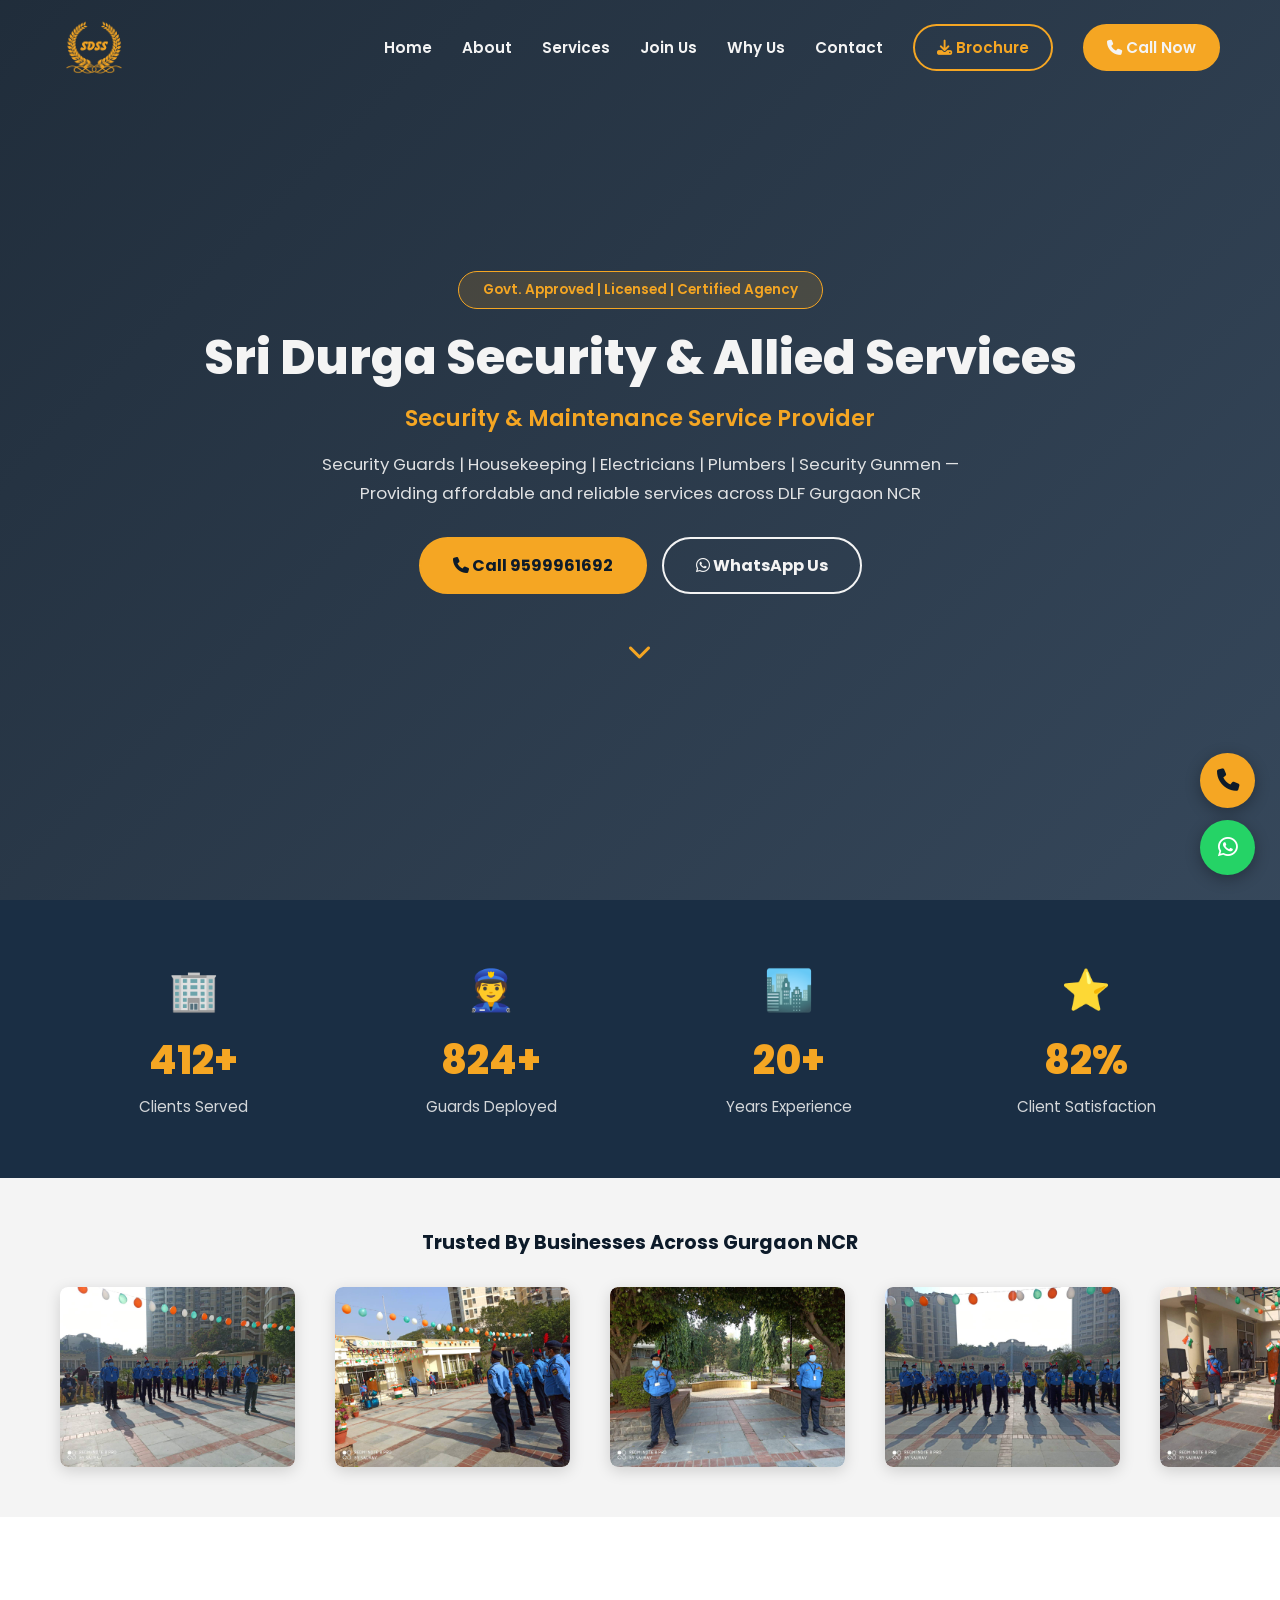
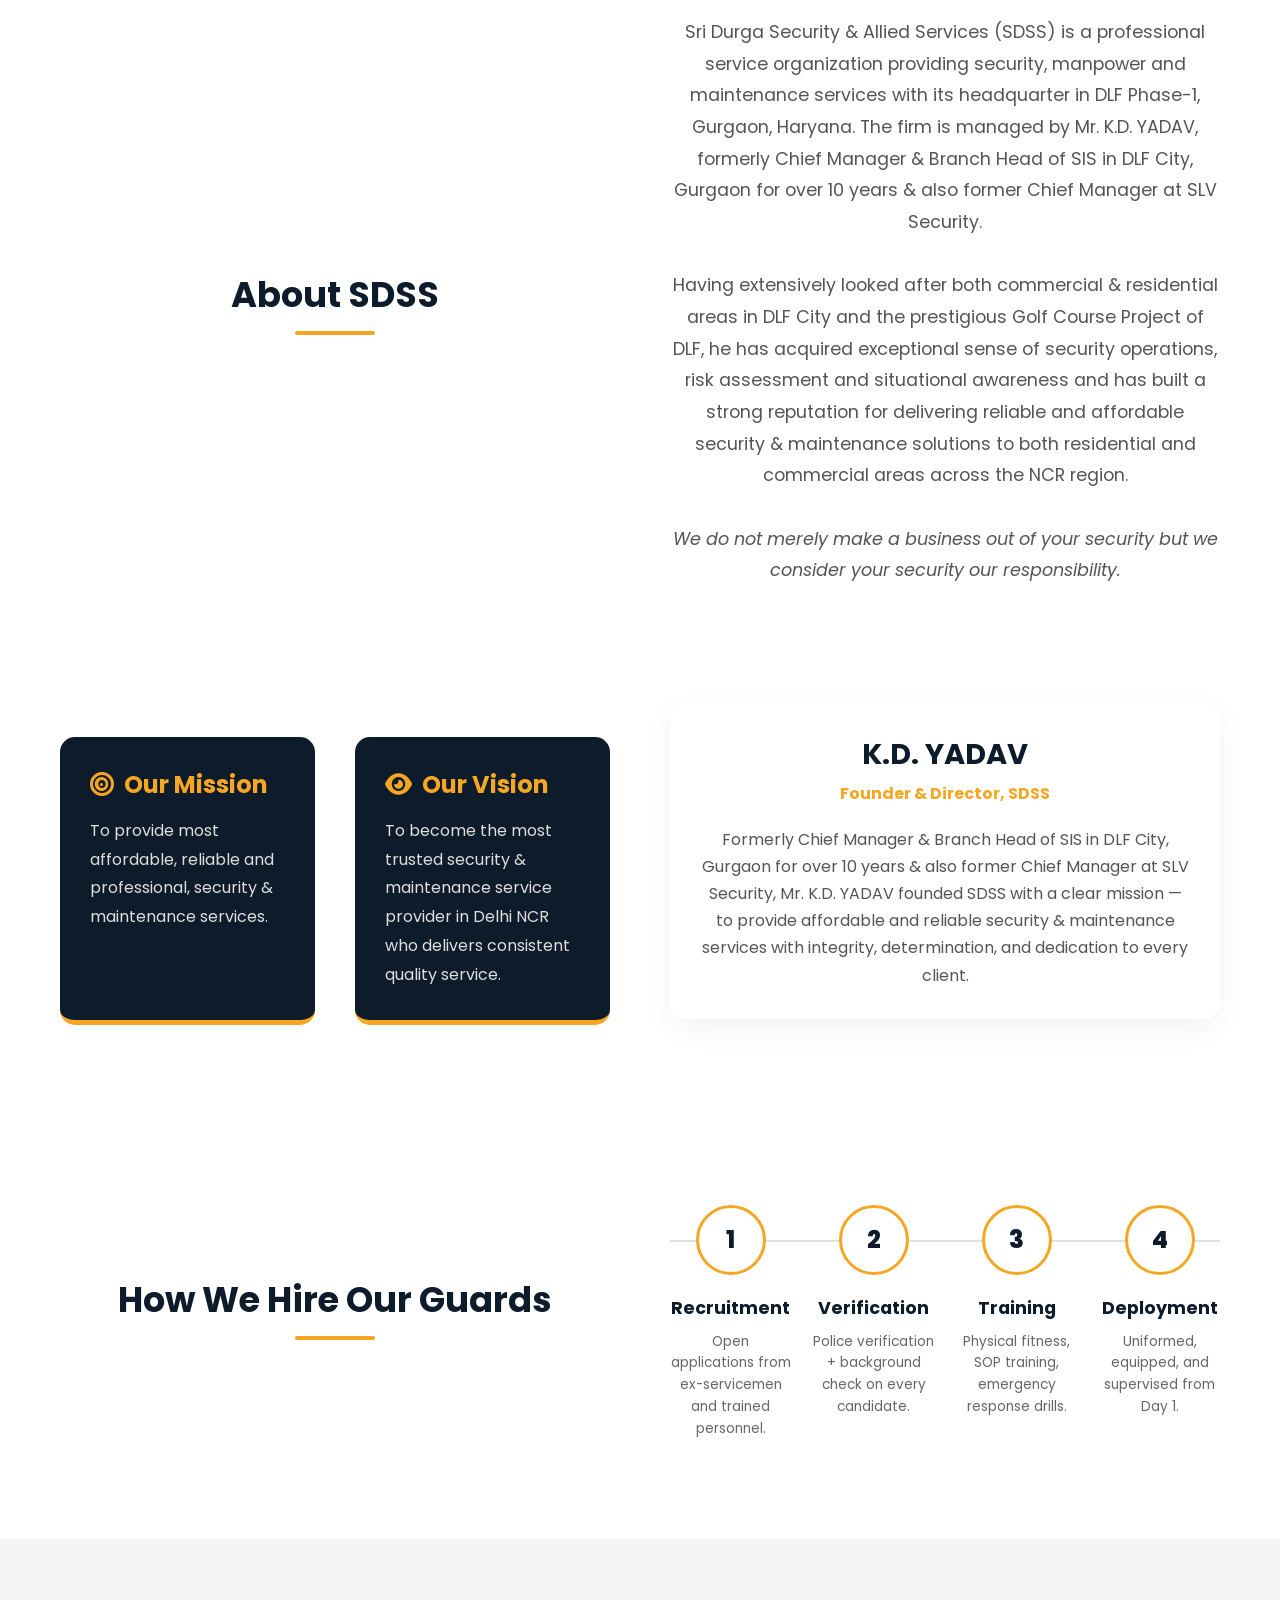
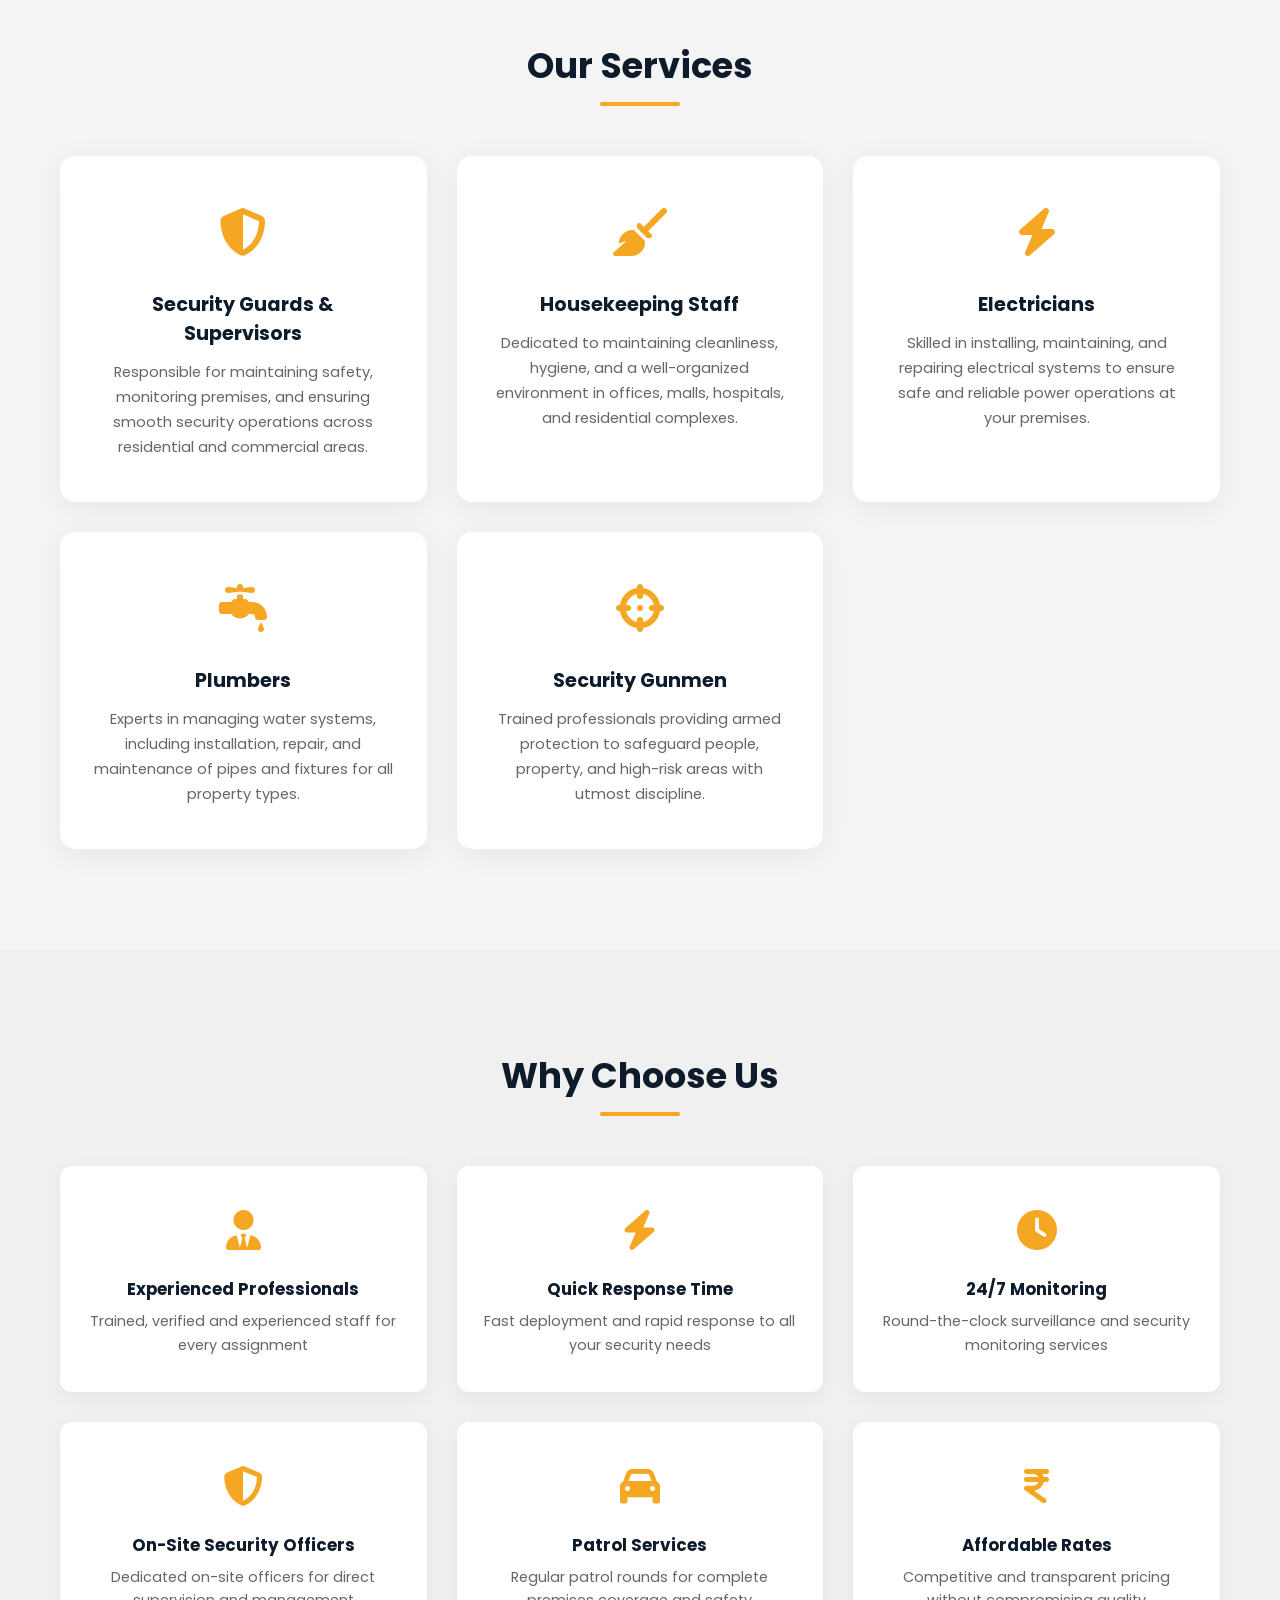
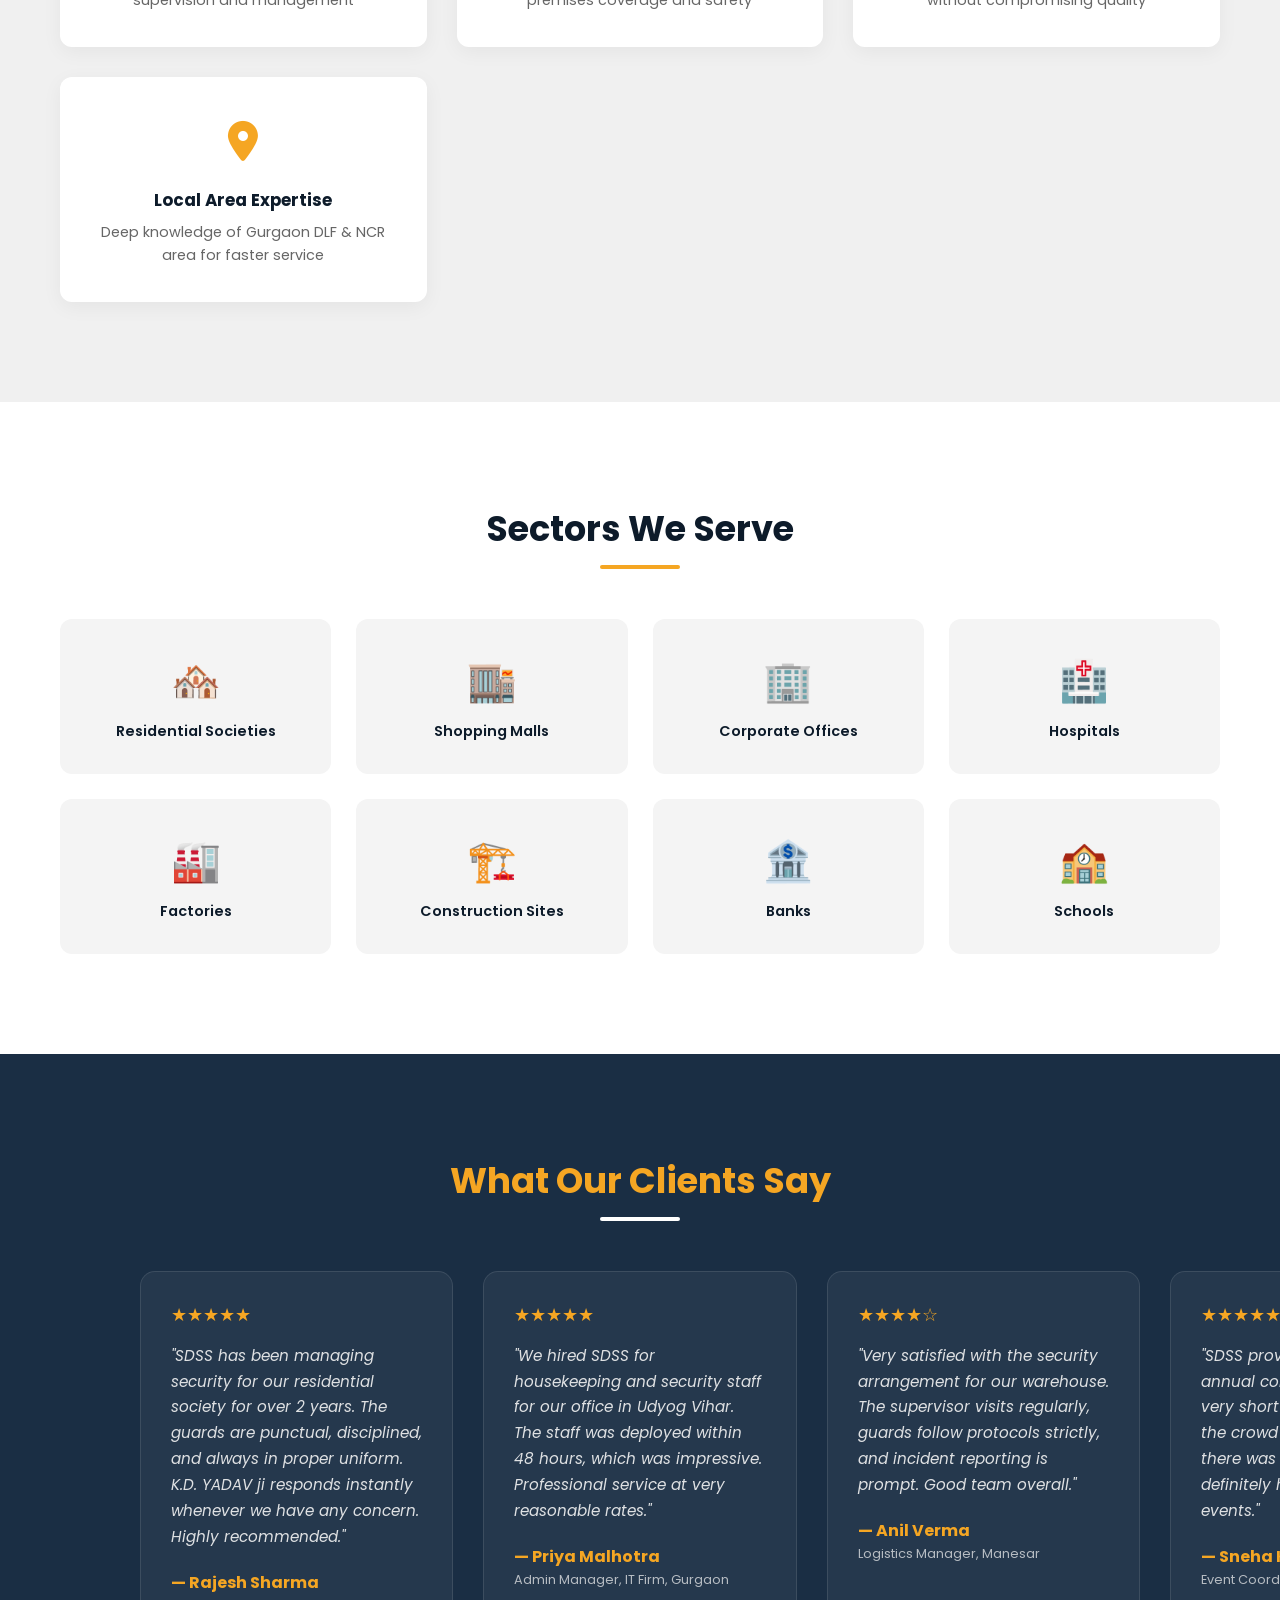
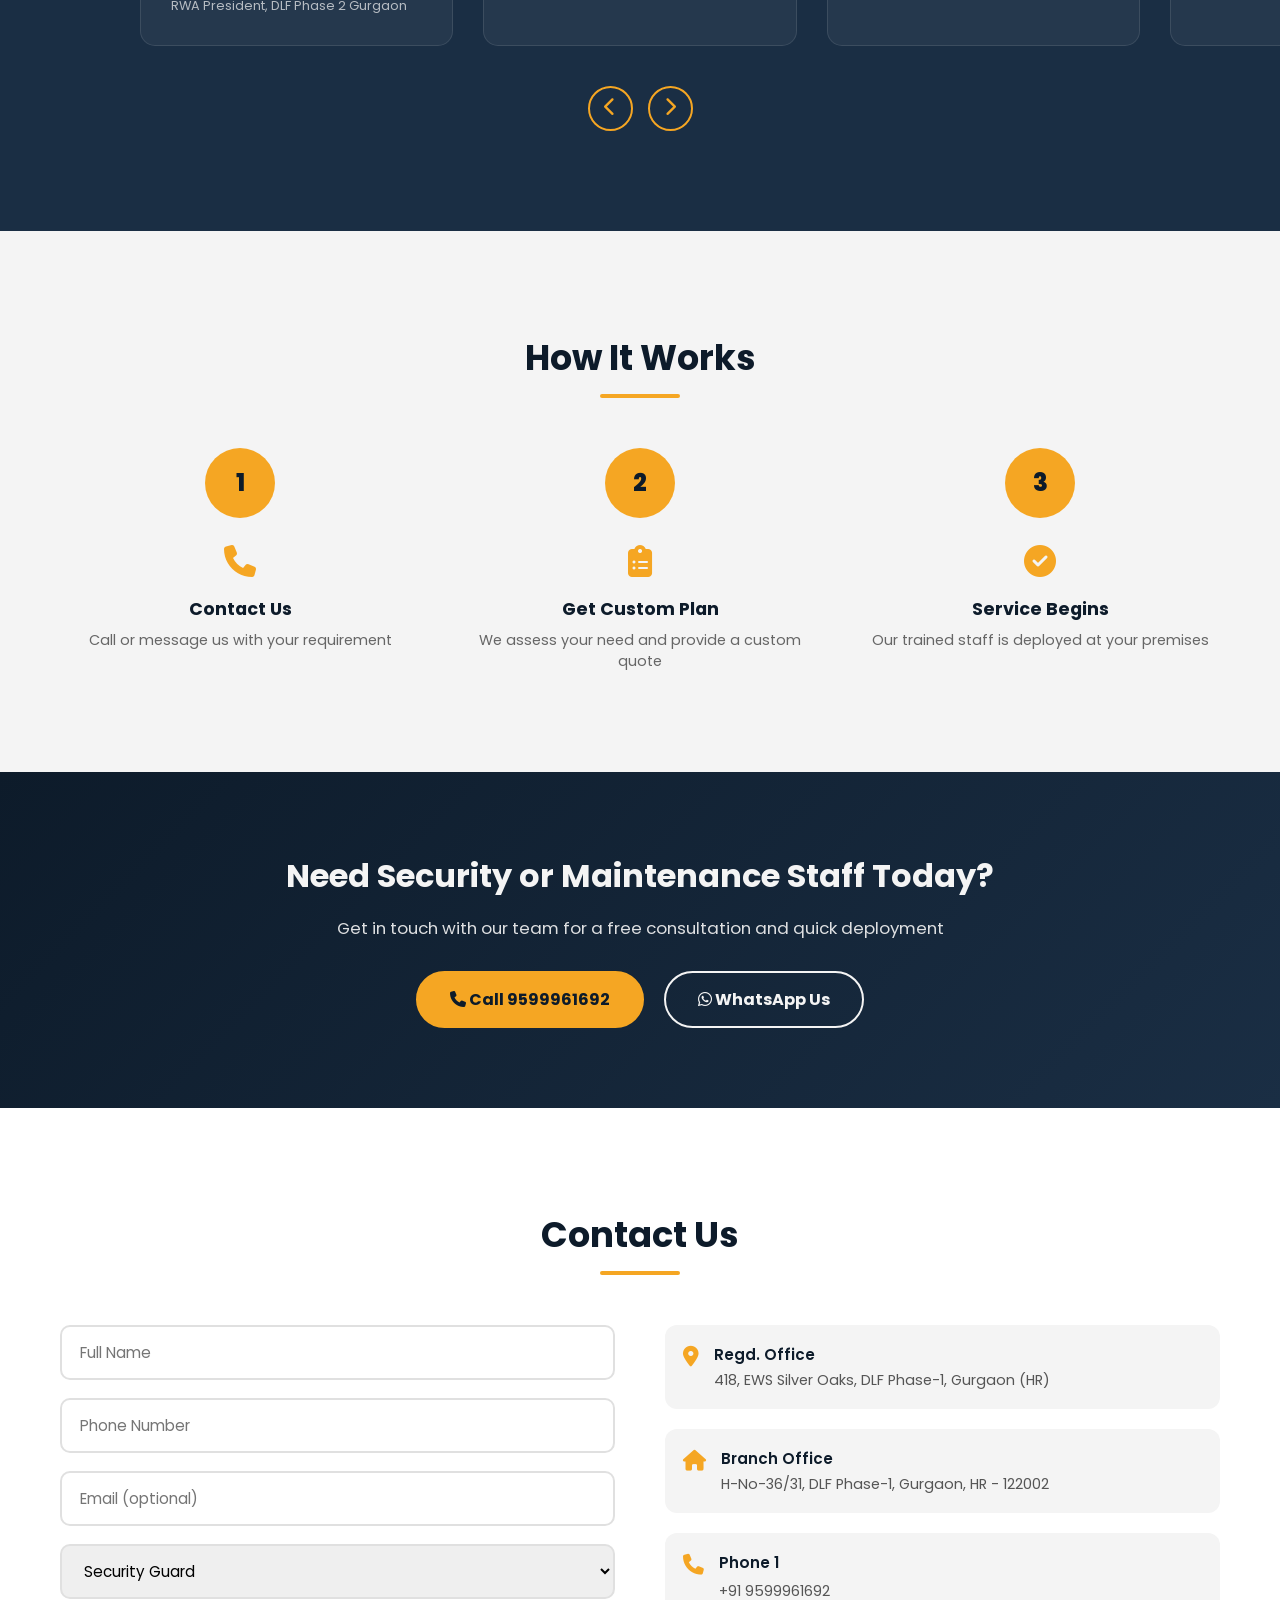
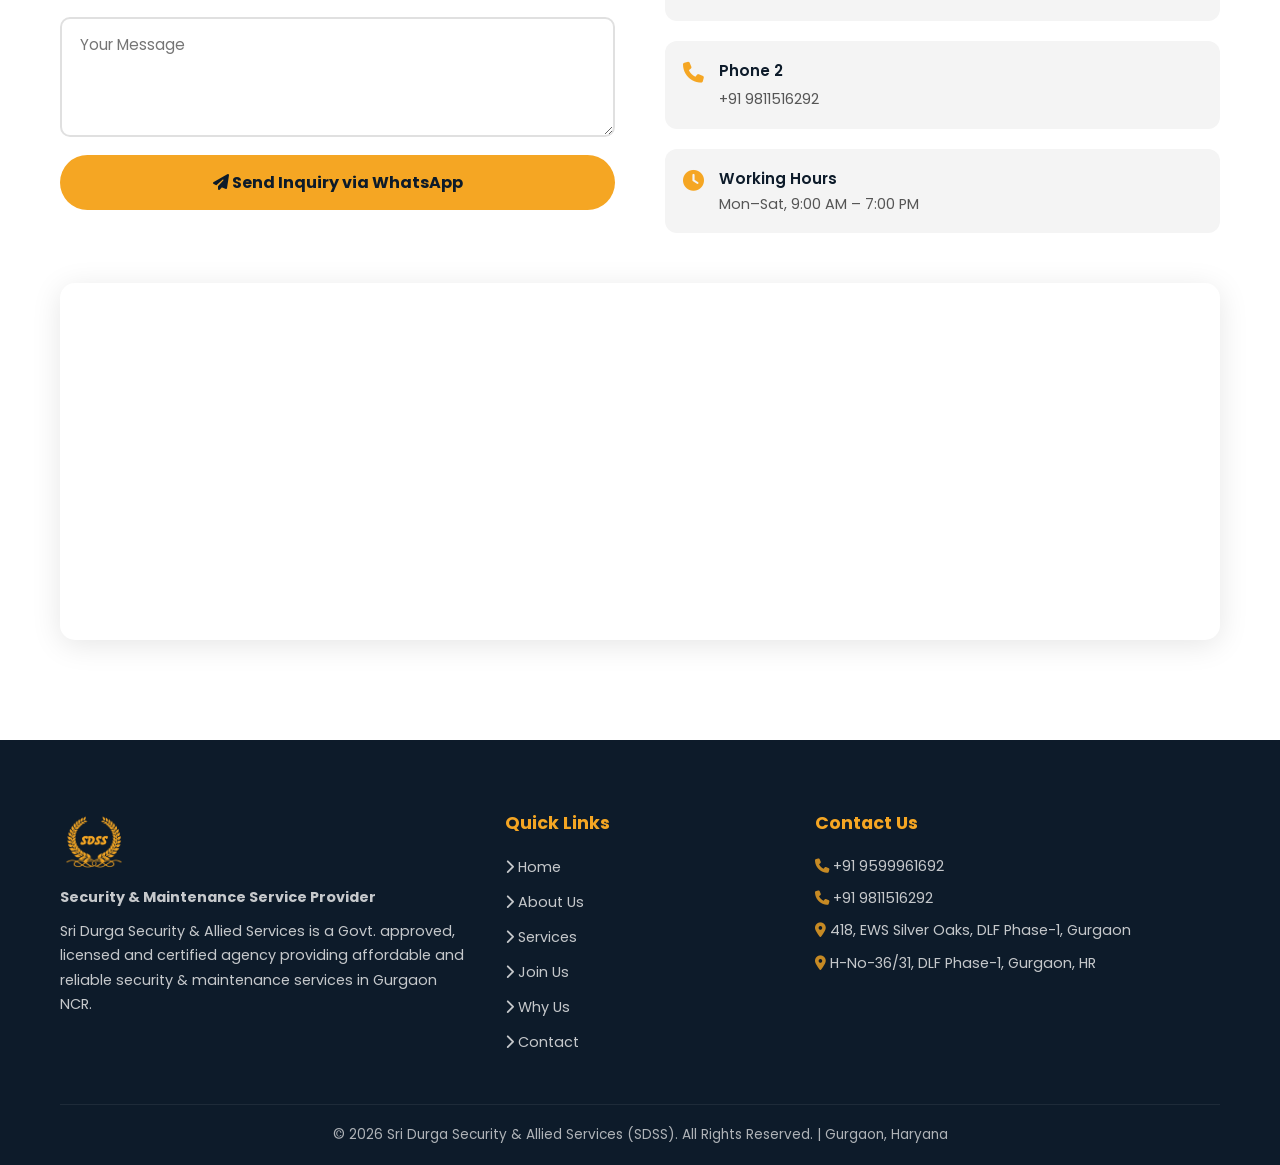
==== commit ebd365ec: "tertiary_commit" ====
--- a/index.html
+++ b/index.html
@@ -4,8 +4,8 @@
 <meta charset="UTF-8">
 <meta name="viewport" content="width=device-width, initial-scale=1.0">
 <title>SDSS | Sri Durga Security & Allied Services — Gurgaon</title>
-<meta name="description" content="Sri Durga Security & Allied Services (SDSS) — Trusted Security Guards, Housekeeping & Labour Supply in DLF Gurgaon NCR. Police verified staff, 24x7 service. Call 9599961692.">
-<meta name="keywords" content="security guards gurgaon, housekeeping services, labour supply, DLF phase 1, facility management, SDSS">
+<meta name="description" content="Sri Durga Security & Allied Services (SDSS) — Govt. Approved Security & Maintenance Service Provider in DLF Gurgaon NCR. Security Guards, Housekeeping, Electricians, Plumbers & Gunmen. Call 9599961692.">
+<meta name="keywords" content="security guards gurgaon, housekeeping services, electricians, plumbers, security gunmen, DLF phase 1, maintenance services, SDSS">
 <link rel="preconnect" href="https://fonts.googleapis.com">
 <link href="https://fonts.googleapis.com/css2?family=Poppins:wght@400;600;700;800&display=swap" rel="stylesheet">
 <link rel="stylesheet" href="https://cdnjs.cloudflare.com/ajax/libs/font-awesome/6.5.1/css/all.min.css">
@@ -19,7 +19,7 @@
 <div class="container">
   <a href="#home" class="nav-logo"><img src="assets/images/SDSS-logo.png" alt="SDSS Logo" class="logo-img"></a>
   <div class="nav-links">
-    <a href="index.html">Home</a><a href="#about">About</a><a href="services.html">Services</a><a href="index.html#why-us">Why Us</a><a href="#contact">Contact</a>
+    <a href="index.html">Home</a><a href="#about">About</a><a href="services.html">Services</a><a href="careers.html">Join Us</a><a href="index.html#why-us">Why Us</a><a href="#contact">Contact</a>
     <a href="#" class="nav-cta btn-brochure" style="background:transparent;color:var(--gold)"><i class="fas fa-download"></i> Brochure</a>
     <a href="tel:+919599961692" class="nav-cta"><i class="fas fa-phone"></i> Call Now</a>
   </div>
@@ -30,10 +30,10 @@
 <!-- HERO -->
 <section class="hero">
 <div class="container" data-aos="fade-up">
-  <span class="hero-badge">Serving Gurgaon NCR Since Years</span>
+  <span class="hero-badge">Govt. Approved | Licensed | Certified Agency</span>
   <h1>Sri Durga Security & Allied Services</h1>
-  <h2>Your Safety, Our Responsibility</h2>
-  <p class="hero-text">Professional Security Guards | Housekeeping | Labour Supply — Trusted by Societies, Malls & Corporates across DLF Gurgaon</p>
+  <h2>Security & Maintenance Service Provider</h2>
+  <p class="hero-text">Security Guards | Housekeeping | Electricians | Plumbers | Security Gunmen — Providing affordable and reliable services across DLF Gurgaon NCR</p>
   <div class="hero-btns">
     <a href="tel:+919599961692" class="btn-gold"><i class="fas fa-phone"></i> Call 9599961692</a>
     <a href="https://wa.me/919599961692" target="_blank" class="btn-outline"><i class="fab fa-whatsapp"></i> WhatsApp Us</a>
@@ -71,19 +71,21 @@
 <div class="container" data-aos="fade-up">
   <div class="section-title"><h2>About SDSS</h2><div class="underline"></div></div>
   <p style="text-align:center; max-width:900px; margin:0 auto 50px; font-size:1.1rem; line-height:1.8; color:#555;">
-    Sri Durga Security & Allied Services (SDSS) is a professionally managed security and facility services company headquartered in DLF Phase-1, Gurgaon, Haryana. Founded and led by K.D. YADAV (formerly Chief Manager & Branch Head of SIS in DLF City, Gurgaon for over 10 years ) having looked after plotted areas and the prestigious Golf Course Project of DLF, SDSS has built a strong reputation for delivering reliable, affordable, and round-the-clock security solutions to residential societies, corporate offices, shopping malls, hospitals, industries, and construction sites across the NCR region.
+    Sri Durga Security & Allied Services (SDSS) is a professional service organization providing security, manpower and maintenance services with its headquarter in DLF Phase-1, Gurgaon, Haryana. The firm is managed by Mr. K.D. YADAV, formerly Chief Manager & Branch Head of SIS in DLF City, Gurgaon for over 10 years & also former Chief Manager at SLV Security.
     <br><br>
-    Our personnel are police-verified, background-checked, uniformed, and trained to handle real-world security challenges with discipline and professionalism. We believe that true security is not just about presence — it's about preparedness, punctuality, and trust.
+    Having extensively looked after both commercial & residential areas in DLF City and the prestigious Golf Course Project of DLF, he has acquired exceptional sense of security operations, risk assessment and situational awareness and has built a strong reputation for delivering reliable and affordable security & maintenance solutions to both residential and commercial areas across the NCR region.
+    <br><br>
+    <em>We do not merely make a business out of your security but we consider your security our responsibility.</em>
   </p>
 
   <div class="mission-vision" style="margin-bottom:60px;">
     <div class="mv-box" data-aos="fade-up">
       <h3><i class="fas fa-bullseye"></i> Our Mission</h3>
-      <p>To provide affordable, professional, and round-the-clock security and facility management services that protect lives, property, and business operations across the NCR region.</p>
+      <p>To provide most affordable, reliable and professional, security & maintenance services.</p>
     </div>
     <div class="mv-box" data-aos="fade-up" data-aos-delay="100">
       <h3><i class="fas fa-eye"></i> Our Vision</h3>
-      <p>To become the most trusted security service provider in Delhi NCR by building a team of disciplined, well-trained personnel who deliver consistent quality and zero-compromise safety.</p>
+      <p>To become the most trusted security & maintenance service provider in Delhi NCR who delivers consistent quality service.</p>
     </div>
   </div>
 
@@ -91,7 +93,7 @@
     <div class="founder-info">
       <h3>K.D. YADAV</h3>
       <h4>Founder & Director, SDSS</h4>
-      <p>With years of hands-on experience in the security and facility management industry in Gurgaon NCR, K.D. YADAV founded SDSS with a single mission — to provide dependable security services that businesses and residents can truly count on. Under his leadership, SDSS has grown into one of Gurgaon's trusted names in security staffing and facility management.</p>
+      <p>Formerly Chief Manager & Branch Head of SIS in DLF City, Gurgaon for over 10 years & also former Chief Manager at SLV Security, Mr. K.D. YADAV founded SDSS with a clear mission — to provide affordable and reliable security & maintenance services with integrity, determination, and dedication to every client.</p>
     </div>
   </div>
 
@@ -129,33 +131,28 @@
   <div class="services-grid">
     <div class="service-card" data-aos="fade-up">
       <div class="card-icon"><i class="fas fa-shield-halved"></i></div>
-      <h3>Society Security Guards</h3>
-      <p>Trained and verified guards for residential societies, gated communities, apartments and housing complexes. 24x7 patrol, visitor management, and entry/exit monitoring.</p>
+      <h3>Security Guards & Supervisors</h3>
+      <p>Responsible for maintaining safety, monitoring premises, and ensuring smooth security operations across residential and commercial areas.</p>
     </div>
     <div class="service-card" data-aos="fade-up" data-aos-delay="100">
-      <div class="card-icon"><i class="fas fa-building"></i></div>
-      <h3>Commercial & Office Security</h3>
-      <p>Professional unarmed guards for corporate offices, IT parks, and business buildings in Gurgaon DLF and NCR. Shift-based deployment with daily reporting.</p>
+      <div class="card-icon"><i class="fas fa-broom"></i></div>
+      <h3>Housekeeping Staff</h3>
+      <p>Dedicated to maintaining cleanliness, hygiene, and a well-organized environment in offices, malls, hospitals, and residential complexes.</p>
     </div>
     <div class="service-card" data-aos="fade-up" data-aos-delay="200">
-      <div class="card-icon"><i class="fas fa-store"></i></div>
-      <h3>Mall & Retail Security</h3>
-      <p>Crowd control, loss prevention, and emergency response for shopping malls, showrooms, and retail outlets. Weekend and festive season coverage available.</p>
+      <div class="card-icon"><i class="fas fa-bolt"></i></div>
+      <h3>Electricians</h3>
+      <p>Skilled in installing, maintaining, and repairing electrical systems to ensure safe and reliable power operations at your premises.</p>
     </div>
     <div class="service-card" data-aos="fade-up" data-aos-delay="300">
-      <div class="card-icon"><i class="fas fa-broom"></i></div>
-      <h3>Housekeeping Services</h3>
-      <p>Trained housekeeping staff for residential complexes, offices, malls, hospitals, and commercial buildings. Daily cleaning, deep cleaning, and waste management solutions.</p>
+      <div class="card-icon"><i class="fas fa-faucet-drip"></i></div>
+      <h3>Plumbers</h3>
+      <p>Experts in managing water systems, including installation, repair, and maintenance of pipes and fixtures for all property types.</p>
     </div>
     <div class="service-card" data-aos="fade-up" data-aos-delay="400">
-      <div class="card-icon"><i class="fas fa-helmet-safety"></i></div>
-      <h3>Labour Supply</h3>
-      <p>Skilled and unskilled contract labour for construction sites, factories, warehouses, and logistics. Background-verified workers available on flexible short-term and long-term contracts.</p>
-    </div>
-    <div class="service-card" data-aos="fade-up" data-aos-delay="500">
-      <div class="card-icon"><i class="fas fa-industry"></i></div>
-      <h3>Industrial & Facility Management</h3>
-      <p>End-to-end facility management including maintenance staff, pantry boys, office helpers, and sanitation teams for industrial and commercial premises.</p>
+      <div class="card-icon"><i class="fas fa-crosshairs"></i></div>
+      <h3>Security Gunmen</h3>
+      <p>Trained professionals providing armed protection to safeguard people, property, and high-risk areas with utmost discipline.</p>
     </div>
   </div>
 </div>
@@ -166,12 +163,13 @@
 <div class="container">
   <div class="section-title" data-aos="fade-up"><h2>Why Choose Us</h2><div class="underline"></div></div>
   <div class="why-grid">
-    <div class="why-box" data-aos="fade-up"><div class="why-icon"><i class="fas fa-lock"></i></div><h3>Police Verified Staff</h3><p>All personnel undergo thorough background checks and police verification</p></div>
-    <div class="why-box" data-aos="fade-up" data-aos-delay="100"><div class="why-icon"><i class="fas fa-clock"></i></div><h3>24/7 Availability</h3><p>Round-the-clock service, 365 days a year without interruption</p></div>
-    <div class="why-box" data-aos="fade-up" data-aos-delay="200"><div class="why-icon"><i class="fas fa-bolt"></i></div><h3>Quick Deployment</h3><p>Staff deployed within 24–48 hours of your requirement</p></div>
-    <div class="why-box" data-aos="fade-up" data-aos-delay="300"><div class="why-icon"><i class="fas fa-indian-rupee-sign"></i></div><h3>Affordable Pricing</h3><p>Competitive rates without compromising on quality or reliability</p></div>
-    <div class="why-box" data-aos="fade-up" data-aos-delay="400"><div class="why-icon"><i class="fas fa-clipboard-check"></i></div><h3>Dedicated Support</h3><p>Single point of contact for all your security and facility needs</p></div>
-    <div class="why-box" data-aos="fade-up" data-aos-delay="500"><div class="why-icon"><i class="fas fa-location-dot"></i></div><h3>Local Expertise</h3><p>Deep knowledge of Gurgaon DLF & NCR area for faster service</p></div>
+    <div class="why-box" data-aos="fade-up"><div class="why-icon"><i class="fas fa-user-tie"></i></div><h3>Experienced Professionals</h3><p>Trained, verified and experienced staff for every assignment</p></div>
+    <div class="why-box" data-aos="fade-up" data-aos-delay="100"><div class="why-icon"><i class="fas fa-bolt"></i></div><h3>Quick Response Time</h3><p>Fast deployment and rapid response to all your security needs</p></div>
+    <div class="why-box" data-aos="fade-up" data-aos-delay="150"><div class="why-icon"><i class="fas fa-clock"></i></div><h3>24/7 Monitoring</h3><p>Round-the-clock surveillance and security monitoring services</p></div>
+    <div class="why-box" data-aos="fade-up" data-aos-delay="200"><div class="why-icon"><i class="fas fa-shield-halved"></i></div><h3>On-Site Security Officers</h3><p>Dedicated on-site officers for direct supervision and management</p></div>
+    <div class="why-box" data-aos="fade-up" data-aos-delay="300"><div class="why-icon"><i class="fas fa-car"></i></div><h3>Patrol Services</h3><p>Regular patrol rounds for complete premises coverage and safety</p></div>
+    <div class="why-box" data-aos="fade-up" data-aos-delay="400"><div class="why-icon"><i class="fas fa-indian-rupee-sign"></i></div><h3>Affordable Rates</h3><p>Competitive and transparent pricing without compromising quality</p></div>
+    <div class="why-box" data-aos="fade-up" data-aos-delay="500"><div class="why-icon"><i class="fas fa-location-dot"></i></div><h3>Local Area Expertise</h3><p>Deep knowledge of Gurgaon DLF & NCR area for faster service</p></div>
   </div>
 </div>
 </section>
@@ -265,7 +263,7 @@
 <!-- CTA BANNER -->
 <section class="cta-banner">
 <div class="container" data-aos="fade-up">
-  <h2>Need Security or Housekeeping Staff Today?</h2>
+  <h2>Need Security or Maintenance Staff Today?</h2>
   <p>Get in touch with our team for a free consultation and quick deployment</p>
   <div class="cta-btns">
     <a href="tel:+919599961692" class="btn-gold"><i class="fas fa-phone"></i> Call 9599961692</a>
@@ -283,7 +281,7 @@
       <input type="text" name="name" placeholder="Full Name" required>
       <input type="tel" name="phone" placeholder="Phone Number" required>
       <input type="email" name="email" placeholder="Email (optional)">
-      <select name="service"><option value="Security Guard">Security Guard</option><option value="House Keeping">House Keeping</option><option value="Labour Supply">Labour Supply</option><option value="Other">Other</option></select>
+      <select name="service"><option value="Security Guard">Security Guard</option><option value="Housekeeping">Housekeeping</option><option value="Electrician">Electrician</option><option value="Plumber">Plumber</option><option value="Security Gunman">Security Gunman</option><option value="Other">Other</option></select>
       <textarea name="message" placeholder="Your Message"></textarea>
       <button type="submit"><i class="fas fa-paper-plane"></i> Send Inquiry via WhatsApp</button>
     </form>
@@ -307,12 +305,12 @@
   <div class="footer-grid">
     <div class="footer-col">
       <div class="footer-logo"><img src="assets/images/SDSS-logo.png" alt="SDSS Logo" class="logo-img"></div>
-      <p><strong>Your Safety, Our Responsibility</strong></p>
-      <p style="margin-top:10px">Sri Durga Security & Allied Services is a leading provider of security guards, housekeeping, and labour supply services in Gurgaon NCR. Affordable. Reliable. Professional.</p>
+      <p><strong>Security & Maintenance Service Provider</strong></p>
+      <p style="margin-top:10px">Sri Durga Security & Allied Services is a Govt. approved, licensed and certified agency providing affordable and reliable security & maintenance services in Gurgaon NCR.</p>
     </div>
     <div class="footer-col">
       <h3>Quick Links</h3>
-      <ul><li><a href="index.html"><i class="fas fa-chevron-right"></i> Home</a></li><li><a href="#about"><i class="fas fa-chevron-right"></i> About Us</a></li><li><a href="services.html"><i class="fas fa-chevron-right"></i> Services</a></li><li><a href="index.html#why-us"><i class="fas fa-chevron-right"></i> Why Us</a></li><li><a href="#contact"><i class="fas fa-chevron-right"></i> Contact</a></li></ul>
+      <ul><li><a href="index.html"><i class="fas fa-chevron-right"></i> Home</a></li><li><a href="#about"><i class="fas fa-chevron-right"></i> About Us</a></li><li><a href="services.html"><i class="fas fa-chevron-right"></i> Services</a></li><li><a href="careers.html"><i class="fas fa-chevron-right"></i> Join Us</a></li><li><a href="index.html#why-us"><i class="fas fa-chevron-right"></i> Why Us</a></li><li><a href="#contact"><i class="fas fa-chevron-right"></i> Contact</a></li></ul>
     </div>
     <div class="footer-col">
       <h3>Contact Us</h3>
--- a/styles.css
+++ b/styles.css
@@ -1,267 +1,1492 @@
 /* === RESET & BASE === */
-*,*::before,*::after{margin:0;padding:0;box-sizing:border-box}
-:root{--navy:#0D1B2A;--gold:#F5A623;--mid-navy:#1A2E44;--light:#F4F4F4;--white:#FFFFFF;--grey-bg:#f0f0f0;}
-html{scroll-behavior:smooth;scroll-padding-top:80px}
-body{font-family:'Poppins',sans-serif;color:#333;overflow-x:hidden;background:var(--white)}
-a{text-decoration:none;color:inherit}
-ul{list-style:none}
-img{max-width:100%;display:block}
-.container{max-width:1200px;margin:0 auto;padding:0 20px}
-.section-title{text-align:center;margin-bottom:50px}
-.section-title h2{font-size:2.2rem;font-weight:700;color:var(--navy);margin-bottom:10px}
-.section-title .underline{width:80px;height:4px;background:var(--gold);margin:0 auto;border-radius:2px}
+*,
+*::before,
+*::after {
+  margin: 0;
+  padding: 0;
+  box-sizing: border-box
+}
+
+:root {
+  --navy: #0D1B2A;
+  --gold: #F5A623;
+  --mid-navy: #1A2E44;
+  --light: #F4F4F4;
+  --white: #FFFFFF;
+  --grey-bg: #f0f0f0;
+}
+
+html {
+  scroll-behavior: smooth;
+  scroll-padding-top: 80px
+}
+
+body {
+  font-family: 'Poppins', sans-serif;
+  color: #333;
+  overflow-x: hidden;
+  background: var(--white)
+}
+
+a {
+  text-decoration: none;
+  color: inherit
+}
+
+ul {
+  list-style: none
+}
+
+img {
+  max-width: 100%;
+  display: block
+}
+
+.container {
+  max-width: 1200px;
+  margin: 0 auto;
+  padding: 0 20px
+}
+
+.section-title {
+  text-align: center;
+  margin-bottom: 50px
+}
+
+.section-title h2 {
+  font-size: 2.2rem;
+  font-weight: 700;
+  color: var(--navy);
+  margin-bottom: 10px
+}
+
+.section-title .underline {
+  width: 80px;
+  height: 4px;
+  background: var(--gold);
+  margin: 0 auto;
+  border-radius: 2px
+}
 
 /* === NAVBAR === */
-.navbar{position:fixed;top:0;left:0;width:100%;z-index:1000;padding:15px 0;transition:all .4s ease}
-.navbar.scrolled{background:var(--navy);box-shadow:0 2px 20px rgba(0,0,0,.3);padding:10px 0}
-.navbar .container{display:flex;align-items:center;justify-content:space-between}
-.nav-logo{display:flex;align-items:center;gap:10px;font-size:1.6rem;font-weight:800;color:var(--gold)}
-.logo-img{height:65px;width:auto;object-fit:contain;transition:transform 0.3s}
-.nav-logo:hover .logo-img{transform:scale(1.05)}
-.nav-links{display:flex;gap:30px;align-items:center}
-.nav-links a{color:var(--light);font-weight:600;font-size:.95rem;transition:color .3s}
-.nav-links a:hover{color:var(--gold)}
-.nav-cta{background:var(--gold);color:var(--navy);padding:10px 22px;border-radius:50px;font-weight:700;font-size:.9rem;transition:all .3s;border:2px solid var(--gold)}
-.nav-cta:hover{background:transparent;color:var(--gold)}
-.hamburger{display:none;flex-direction:column;gap:5px;cursor:pointer;z-index:1001}
-.hamburger span{width:28px;height:3px;background:var(--light);border-radius:2px;transition:.3s}
-.hamburger.active span:nth-child(1){transform:translateY(8px) rotate(45deg)}
-.hamburger.active span:nth-child(2){opacity:0}
-.hamburger.active span:nth-child(3){transform:translateY(-8px) rotate(-45deg)}
+.navbar {
+  position: fixed;
+  top: 0;
+  left: 0;
+  width: 100%;
+  z-index: 1000;
+  padding: 15px 0;
+  transition: all .4s ease
+}
+
+.navbar.scrolled {
+  background: var(--navy);
+  box-shadow: 0 2px 20px rgba(0, 0, 0, .3);
+  padding: 10px 0
+}
+
+.navbar .container {
+  display: flex;
+  align-items: center;
+  justify-content: space-between
+}
+
+.nav-logo {
+  display: flex;
+  align-items: center;
+  gap: 10px;
+  font-size: 1.6rem;
+  font-weight: 800;
+  color: var(--gold)
+}
+
+.logo-img {
+  height: 65px;
+  width: auto;
+  object-fit: contain;
+  transition: transform 0.3s
+}
+
+.nav-logo:hover .logo-img {
+  transform: scale(1.05)
+}
+
+.nav-links {
+  display: flex;
+  gap: 30px;
+  align-items: center
+}
+
+.nav-links a {
+  color: var(--light);
+  font-weight: 600;
+  font-size: .95rem;
+  transition: color .3s
+}
+
+.nav-links a:hover {
+  color: var(--gold)
+}
+
+.nav-cta {
+  background: var(--gold);
+  color: var(--navy);
+  padding: 10px 22px;
+  border-radius: 50px;
+  font-weight: 700;
+  font-size: .9rem;
+  transition: all .3s;
+  border: 2px solid var(--gold)
+}
+
+.nav-cta:hover {
+  background: transparent;
+  color: var(--gold)
+}
+
+.hamburger {
+  display: none;
+  flex-direction: column;
+  gap: 5px;
+  cursor: pointer;
+  z-index: 1001
+}
+
+.hamburger span {
+  width: 28px;
+  height: 3px;
+  background: var(--light);
+  border-radius: 2px;
+  transition: .3s
+}
+
+.hamburger.active span:nth-child(1) {
+  transform: translateY(8px) rotate(45deg)
+}
+
+.hamburger.active span:nth-child(2) {
+  opacity: 0
+}
+
+.hamburger.active span:nth-child(3) {
+  transform: translateY(-8px) rotate(-45deg)
+}
 
 /* === HERO === */
-.hero{min-height:100vh;display:flex;align-items:center;justify-content:center;text-align:center;position:relative;background:linear-gradient(135deg,rgba(13,27,42,.92),rgba(26,46,68,.88)),url('https://images.unsplash.com/photo-1582139329536-e7284fece509?w=1920&q=80') center/cover no-repeat;color:var(--light);padding:120px 20px 80px}
-.hero-badge{display:inline-block;background:rgba(245,166,35,.15);border:1px solid var(--gold);color:var(--gold);padding:8px 24px;border-radius:50px;font-size:.85rem;font-weight:600;margin-bottom:20px}
-.hero h1{font-size:3rem;font-weight:800;margin-bottom:15px;line-height:1.2}
-.hero h2{font-size:1.4rem;color:var(--gold);font-weight:600;margin-bottom:15px}
-.hero .hero-text{font-size:1.05rem;max-width:700px;margin:0 auto 30px;opacity:.9;line-height:1.7}
-.hero-btns{display:flex;gap:15px;justify-content:center;flex-wrap:wrap;margin-bottom:40px}
-.btn-gold{background:var(--gold);color:var(--navy);padding:14px 32px;border-radius:50px;font-weight:700;font-size:1rem;transition:all .3s;border:2px solid var(--gold);animation:pulse-gold 2s infinite}
-.btn-gold:hover{background:transparent;color:var(--gold);animation:none}
-.btn-outline{border:2px solid var(--light);color:var(--light);padding:14px 32px;border-radius:50px;font-weight:700;font-size:1rem;transition:all .3s;background:transparent}
-.btn-outline:hover{background:var(--light);color:var(--navy)}
-@keyframes pulse-gold{0%,100%{box-shadow:0 0 0 0 rgba(245,166,35,.4)}70%{box-shadow:0 0 0 15px rgba(245,166,35,0)}}
-.scroll-arrow{font-size:1.5rem;animation:bounce 2s infinite;color:var(--gold)}
-@keyframes bounce{0%,20%,50%,80%,100%{transform:translateY(0)}40%{transform:translateY(-15px)}60%{transform:translateY(-8px)}}
+.hero {
+  min-height: 100vh;
+  display: flex;
+  align-items: center;
+  justify-content: center;
+  text-align: center;
+  position: relative;
+  background: linear-gradient(135deg, rgba(13, 27, 42, .92), rgba(26, 46, 68, .88)), url('https://images.unsplash.com/photo-1582139329536-e7284fece509?w=1920&q=80') center/cover no-repeat;
+  color: var(--light);
+  padding: 120px 20px 80px
+}
+
+.hero-badge {
+  display: inline-block;
+  background: rgba(245, 166, 35, .15);
+  border: 1px solid var(--gold);
+  color: var(--gold);
+  padding: 8px 24px;
+  border-radius: 50px;
+  font-size: .85rem;
+  font-weight: 600;
+  margin-bottom: 20px
+}
+
+.hero h1 {
+  font-size: 3rem;
+  font-weight: 800;
+  margin-bottom: 15px;
+  line-height: 1.2
+}
+
+.hero h2 {
+  font-size: 1.4rem;
+  color: var(--gold);
+  font-weight: 600;
+  margin-bottom: 15px
+}
+
+.hero .hero-text {
+  font-size: 1.05rem;
+  max-width: 700px;
+  margin: 0 auto 30px;
+  opacity: .9;
+  line-height: 1.7
+}
+
+.hero-btns {
+  display: flex;
+  gap: 15px;
+  justify-content: center;
+  flex-wrap: wrap;
+  margin-bottom: 40px
+}
+
+.btn-gold {
+  background: var(--gold);
+  color: var(--navy);
+  padding: 14px 32px;
+  border-radius: 50px;
+  font-weight: 700;
+  font-size: 1rem;
+  transition: all .3s;
+  border: 2px solid var(--gold);
+  animation: pulse-gold 2s infinite
+}
+
+.btn-gold:hover {
+  background: transparent;
+  color: var(--gold);
+  animation: none
+}
+
+.btn-outline {
+  border: 2px solid var(--light);
+  color: var(--light);
+  padding: 14px 32px;
+  border-radius: 50px;
+  font-weight: 700;
+  font-size: 1rem;
+  transition: all .3s;
+  background: transparent
+}
+
+.btn-outline:hover {
+  background: var(--light);
+  color: var(--navy)
+}
+
+@keyframes pulse-gold {
+
+  0%,
+  100% {
+    box-shadow: 0 0 0 0 rgba(245, 166, 35, .4)
+  }
+
+  70% {
+    box-shadow: 0 0 0 15px rgba(245, 166, 35, 0)
+  }
+}
+
+.scroll-arrow {
+  font-size: 1.5rem;
+  animation: bounce 2s infinite;
+  color: var(--gold)
+}
+
+@keyframes bounce {
+
+  0%,
+  20%,
+  50%,
+  80%,
+  100% {
+    transform: translateY(0)
+  }
+
+  40% {
+    transform: translateY(-15px)
+  }
+
+  60% {
+    transform: translateY(-8px)
+  }
+}
 
 /* === STATS === */
-.stats{background:var(--mid-navy);padding:60px 20px}
-.stats .container{display:grid;grid-template-columns:repeat(4,1fr);gap:30px;text-align:center}
-.stat-box{color:var(--light);transition:transform 0.4s ease,text-shadow 0.3s}
-.stat-box:hover{transform:translateY(-8px)}
-.stat-box:hover .stat-num{text-shadow:0 0 15px rgba(245,166,35,0.5)}
-.stat-box .stat-icon{font-size:2.5rem;margin-bottom:10px;transition:transform 0.3s}
-.stat-box:hover .stat-icon{transform:scale(1.2)}
-.stat-box .stat-num{font-size:2.5rem;font-weight:800;color:var(--gold);transition:all 0.3s}
-.stat-box p{font-size:.95rem;margin-top:5px;opacity:.85}
+.stats {
+  background: var(--mid-navy);
+  padding: 60px 20px
+}
+
+.stats .container {
+  display: grid;
+  grid-template-columns: repeat(4, 1fr);
+  gap: 30px;
+  text-align: center
+}
+
+.stat-box {
+  color: var(--light);
+  transition: transform 0.4s ease, text-shadow 0.3s
+}
+
+.stat-box:hover {
+  transform: translateY(-8px)
+}
+
+.stat-box:hover .stat-num {
+  text-shadow: 0 0 15px rgba(245, 166, 35, 0.5)
+}
+
+.stat-box .stat-icon {
+  font-size: 2.5rem;
+  margin-bottom: 10px;
+  transition: transform 0.3s
+}
+
+.stat-box:hover .stat-icon {
+  transform: scale(1.2)
+}
+
+.stat-box .stat-num {
+  font-size: 2.5rem;
+  font-weight: 800;
+  color: var(--gold);
+  transition: all 0.3s
+}
+
+.stat-box p {
+  font-size: .95rem;
+  margin-top: 5px;
+  opacity: .85
+}
 
 /* === ABOUT === */
-.about{padding:100px 20px;background:var(--white)}
-.about .container{display:grid;grid-template-columns:1fr 1fr;gap:60px;align-items:center}
-.about-img{border-radius:15px;overflow:hidden;box-shadow:0 20px 60px rgba(0,0,0,.15)}
-.about-img img{width:100%;height:100%;object-fit:cover;min-height:400px}
-.about-content h2{font-size:2rem;font-weight:700;color:var(--navy);margin-bottom:20px}
-.about-content p{line-height:1.8;color:#555;margin-bottom:25px}
-.about-checks{display:flex;flex-direction:column;gap:12px}
-.about-checks li{display:flex;align-items:center;gap:10px;font-weight:500;color:var(--navy)}
-.about-checks li i{color:var(--gold);font-size:1.1rem}
+.about {
+  padding: 100px 20px;
+  background: var(--white)
+}
+
+.about .container {
+  display: grid;
+  grid-template-columns: 1fr 1fr;
+  gap: 60px;
+  align-items: center
+}
+
+.about-img {
+  border-radius: 15px;
+  overflow: hidden;
+  box-shadow: 0 20px 60px rgba(0, 0, 0, .15)
+}
+
+.about-img img {
+  width: 100%;
+  height: 100%;
+  object-fit: cover;
+  min-height: 400px
+}
+
+.about-content h2 {
+  font-size: 2rem;
+  font-weight: 700;
+  color: var(--navy);
+  margin-bottom: 20px
+}
+
+.about-content p {
+  line-height: 1.8;
+  color: #555;
+  margin-bottom: 25px
+}
+
+.about-checks {
+  display: flex;
+  flex-direction: column;
+  gap: 12px
+}
+
+.about-checks li {
+  display: flex;
+  align-items: center;
+  gap: 10px;
+  font-weight: 500;
+  color: var(--navy)
+}
+
+.about-checks li i {
+  color: var(--gold);
+  font-size: 1.1rem
+}
 
 /* === SERVICES === */
-.services{padding:100px 20px;background:var(--light)}
-.services-grid{display:grid;grid-template-columns:repeat(3,1fr);gap:30px}
-.service-card{background:var(--white);border-radius:15px;padding:40px 30px;text-align:center;box-shadow:0 5px 30px rgba(0,0,0,.06);transition:all .4s ease;border:2px solid transparent;cursor:default}
-.service-card:hover{transform:translateY(-10px);box-shadow:0 15px 40px rgba(245,166,35,.15);border-color:var(--gold)}
-.service-card .card-icon{font-size:3rem;margin-bottom:20px;color:var(--gold)}
-.service-card h3{font-size:1.2rem;font-weight:700;color:var(--navy);margin-bottom:12px}
-.service-card p{color:#666;line-height:1.7;font-size:.92rem}
+.services {
+  padding: 100px 20px;
+  background: var(--light)
+}
+
+.services-grid {
+  display: grid;
+  grid-template-columns: repeat(3, 1fr);
+  gap: 30px
+}
+
+.service-card {
+  background: var(--white);
+  border-radius: 15px;
+  padding: 40px 30px;
+  text-align: center;
+  box-shadow: 0 5px 30px rgba(0, 0, 0, .06);
+  transition: all .4s ease;
+  border: 2px solid transparent;
+  cursor: default
+}
+
+.service-card:hover {
+  transform: translateY(-10px);
+  box-shadow: 0 15px 40px rgba(245, 166, 35, .15);
+  border-color: var(--gold)
+}
+
+.service-card .card-icon {
+  font-size: 3rem;
+  margin-bottom: 20px;
+  color: var(--gold)
+}
+
+.service-card h3 {
+  font-size: 1.2rem;
+  font-weight: 700;
+  color: var(--navy);
+  margin-bottom: 12px
+}
+
+.service-card p {
+  color: #666;
+  line-height: 1.7;
+  font-size: .92rem
+}
 
 /* === WHY US === */
-.why-us{padding:100px 20px;background:var(--grey-bg)}
-.why-grid{display:grid;grid-template-columns:repeat(3,1fr);gap:30px}
-.why-box{background:var(--white);padding:35px 25px;border-radius:12px;text-align:center;box-shadow:0 5px 20px rgba(0,0,0,.05);transition:all .4s cubic-bezier(0.175, 0.885, 0.32, 1.275);cursor:default}
-.why-box:hover{transform:translateY(-8px) scale(1.03);box-shadow:0 15px 40px rgba(245,166,35,.15)}
-.why-box .why-icon{font-size:2.5rem;color:var(--gold);margin-bottom:15px;transition:transform 0.3s}
-.why-box:hover .why-icon{transform:scale(1.2)}
-.why-box h3{font-size:1.05rem;font-weight:700;color:var(--navy);margin-bottom:8px;transition:color 0.3s}
-.why-box:hover h3{color:var(--gold)}
-.why-box p{color:#666;font-size:.9rem;line-height:1.6}
+.why-us {
+  padding: 100px 20px;
+  background: var(--grey-bg)
+}
+
+.why-grid {
+  display: grid;
+  grid-template-columns: repeat(3, 1fr);
+  gap: 30px
+}
+
+.why-box {
+  background: var(--white);
+  padding: 35px 25px;
+  border-radius: 12px;
+  text-align: center;
+  box-shadow: 0 5px 20px rgba(0, 0, 0, .05);
+  transition: all .4s cubic-bezier(0.175, 0.885, 0.32, 1.275);
+  cursor: default
+}
+
+.why-box:hover {
+  transform: translateY(-8px) scale(1.03);
+  box-shadow: 0 15px 40px rgba(245, 166, 35, .15)
+}
+
+.why-box .why-icon {
+  font-size: 2.5rem;
+  color: var(--gold);
+  margin-bottom: 15px;
+  transition: transform 0.3s
+}
+
+.why-box:hover .why-icon {
+  transform: scale(1.2)
+}
+
+.why-box h3 {
+  font-size: 1.05rem;
+  font-weight: 700;
+  color: var(--navy);
+  margin-bottom: 8px;
+  transition: color 0.3s
+}
+
+.why-box:hover h3 {
+  color: var(--gold)
+}
+
+.why-box p {
+  color: #666;
+  font-size: .9rem;
+  line-height: 1.6
+}
 
 /* === SECTORS === */
-.sectors{padding:100px 20px;background:var(--white)}
-.sectors-grid{display:grid;grid-template-columns:repeat(4,1fr);gap:25px}
-.sector-tile{background:var(--light);padding:30px 15px;border-radius:12px;text-align:center;transition:all .4s cubic-bezier(0.175, 0.885, 0.32, 1.275);border:2px solid transparent;cursor:pointer}
-.sector-tile:hover{border-color:var(--gold);background:var(--white);transform:translateY(-8px) scale(1.05);box-shadow:0 15px 30px rgba(245,166,35,.15);z-index:10;position:relative}
-.sector-tile .sector-icon{font-size:2.5rem;margin-bottom:10px;transition:transform 0.3s}
-.sector-tile:hover .sector-icon{transform:rotate(-10deg) scale(1.1)}
-.sector-tile p{font-weight:600;color:var(--navy);font-size:.9rem}
+.sectors {
+  padding: 100px 20px;
+  background: var(--white)
+}
+
+.sectors-grid {
+  display: grid;
+  grid-template-columns: repeat(4, 1fr);
+  gap: 25px
+}
+
+.sector-tile {
+  background: var(--light);
+  padding: 30px 15px;
+  border-radius: 12px;
+  text-align: center;
+  transition: all .4s cubic-bezier(0.175, 0.885, 0.32, 1.275);
+  border: 2px solid transparent;
+  cursor: pointer
+}
+
+.sector-tile:hover {
+  border-color: var(--gold);
+  background: var(--white);
+  transform: translateY(-8px) scale(1.05);
+  box-shadow: 0 15px 30px rgba(245, 166, 35, .15);
+  z-index: 10;
+  position: relative
+}
+
+.sector-tile .sector-icon {
+  font-size: 2.5rem;
+  margin-bottom: 10px;
+  transition: transform 0.3s
+}
+
+.sector-tile:hover .sector-icon {
+  transform: rotate(-10deg) scale(1.1)
+}
+
+.sector-tile p {
+  font-weight: 600;
+  color: var(--navy);
+  font-size: .9rem
+}
 
 /* === HOW IT WORKS === */
-.how-it-works{padding:100px 20px;background:var(--light)}
-.steps{display:grid;grid-template-columns:repeat(3,1fr);gap:40px;text-align:center}
-.step{position:relative}
-.step-num{width:70px;height:70px;border-radius:50%;background:var(--gold);color:var(--navy);font-size:1.5rem;font-weight:800;display:flex;align-items:center;justify-content:center;margin:0 auto 20px}
-.step .step-icon{font-size:2rem;color:var(--gold);margin-bottom:10px}
-.step h3{font-size:1.1rem;font-weight:700;color:var(--navy);margin-bottom:8px}
-.step p{color:#666;font-size:.9rem}
+.how-it-works {
+  padding: 100px 20px;
+  background: var(--light)
+}
+
+.steps {
+  display: grid;
+  grid-template-columns: repeat(3, 1fr);
+  gap: 40px;
+  text-align: center
+}
+
+.step {
+  position: relative
+}
+
+.step-num {
+  width: 70px;
+  height: 70px;
+  border-radius: 50%;
+  background: var(--gold);
+  color: var(--navy);
+  font-size: 1.5rem;
+  font-weight: 800;
+  display: flex;
+  align-items: center;
+  justify-content: center;
+  margin: 0 auto 20px
+}
+
+.step .step-icon {
+  font-size: 2rem;
+  color: var(--gold);
+  margin-bottom: 10px
+}
+
+.step h3 {
+  font-size: 1.1rem;
+  font-weight: 700;
+  color: var(--navy);
+  margin-bottom: 8px
+}
+
+.step p {
+  color: #666;
+  font-size: .9rem
+}
 
 /* === CTA BANNER === */
-.cta-banner{padding:80px 20px;background:linear-gradient(135deg,var(--navy),var(--mid-navy));text-align:center;color:var(--light)}
-.cta-banner h2{font-size:2rem;font-weight:700;margin-bottom:15px}
-.cta-banner p{font-size:1.05rem;opacity:.9;margin-bottom:30px}
-.cta-btns{display:flex;gap:20px;justify-content:center;flex-wrap:wrap}
+.cta-banner {
+  padding: 80px 20px;
+  background: linear-gradient(135deg, var(--navy), var(--mid-navy));
+  text-align: center;
+  color: var(--light)
+}
+
+.cta-banner h2 {
+  font-size: 2rem;
+  font-weight: 700;
+  margin-bottom: 15px
+}
+
+.cta-banner p {
+  font-size: 1.05rem;
+  opacity: .9;
+  margin-bottom: 30px
+}
+
+.cta-btns {
+  display: flex;
+  gap: 20px;
+  justify-content: center;
+  flex-wrap: wrap
+}
 
 /* === CONTACT === */
-.contact{padding:100px 20px;background:var(--white)}
-.contact-grid{display:grid;grid-template-columns:1fr 1fr;gap:50px}
-.contact-form{display:flex;flex-direction:column;gap:18px}
-.contact-form input,.contact-form select,.contact-form textarea{padding:14px 18px;border:2px solid #e0e0e0;border-radius:10px;font-family:'Poppins',sans-serif;font-size:.95rem;transition:border .3s;outline:none;width:100%}
-.contact-form input:focus,.contact-form select:focus,.contact-form textarea:focus{border-color:var(--gold)}
-.contact-form textarea{min-height:120px;resize:vertical}
-.contact-form button{background:var(--gold);color:var(--navy);padding:15px;border:none;border-radius:50px;font-size:1rem;font-weight:700;cursor:pointer;transition:all .3s;font-family:'Poppins',sans-serif}
-.contact-form button:hover{background:#e0941e}
-.contact-info{display:flex;flex-direction:column;gap:20px}
-.info-card{display:flex;align-items:flex-start;gap:15px;padding:18px;background:var(--light);border-radius:12px}
-.info-card i{font-size:1.3rem;color:var(--gold);margin-top:3px}
-.info-card h4{font-weight:600;color:var(--navy);margin-bottom:4px;font-size:.95rem}
-.info-card p,.info-card a{color:#555;font-size:.9rem}
-.info-card a:hover{color:var(--gold)}
-.map-container{margin-top:50px;border-radius:15px;overflow:hidden;box-shadow:0 5px 30px rgba(0,0,0,.1)}
-.map-container iframe{width:100%;height:350px;border:0}
+.contact {
+  padding: 100px 20px;
+  background: var(--white)
+}
+
+.contact-grid {
+  display: grid;
+  grid-template-columns: 1fr 1fr;
+  gap: 50px
+}
+
+.contact-form {
+  display: flex;
+  flex-direction: column;
+  gap: 18px
+}
+
+.contact-form input,
+.contact-form select,
+.contact-form textarea {
+  padding: 14px 18px;
+  border: 2px solid #e0e0e0;
+  border-radius: 10px;
+  font-family: 'Poppins', sans-serif;
+  font-size: .95rem;
+  transition: border .3s;
+  outline: none;
+  width: 100%
+}
+
+.contact-form input:focus,
+.contact-form select:focus,
+.contact-form textarea:focus {
+  border-color: var(--gold)
+}
+
+.contact-form textarea {
+  min-height: 120px;
+  resize: vertical
+}
+
+.contact-form button {
+  background: var(--gold);
+  color: var(--navy);
+  padding: 15px;
+  border: none;
+  border-radius: 50px;
+  font-size: 1rem;
+  font-weight: 700;
+  cursor: pointer;
+  transition: all .3s;
+  font-family: 'Poppins', sans-serif
+}
+
+.contact-form button:hover {
+  background: #e0941e
+}
+
+.contact-info {
+  display: flex;
+  flex-direction: column;
+  gap: 20px
+}
+
+.info-card {
+  display: flex;
+  align-items: flex-start;
+  gap: 15px;
+  padding: 18px;
+  background: var(--light);
+  border-radius: 12px
+}
+
+.info-card i {
+  font-size: 1.3rem;
+  color: var(--gold);
+  margin-top: 3px
+}
+
+.info-card h4 {
+  font-weight: 600;
+  color: var(--navy);
+  margin-bottom: 4px;
+  font-size: .95rem
+}
+
+.info-card p,
+.info-card a {
+  color: #555;
+  font-size: .9rem
+}
+
+.info-card a:hover {
+  color: var(--gold)
+}
+
+.map-container {
+  margin-top: 50px;
+  border-radius: 15px;
+  overflow: hidden;
+  box-shadow: 0 5px 30px rgba(0, 0, 0, .1)
+}
+
+.map-container iframe {
+  width: 100%;
+  height: 350px;
+  border: 0
+}
 
 /* === FOOTER === */
-.footer{background:var(--navy);color:var(--light);padding:70px 20px 20px}
-.footer-grid{display:grid;grid-template-columns:1.5fr 1fr 1.5fr;gap:40px;margin-bottom:40px}
-.footer-col h3{font-size:1.1rem;font-weight:700;margin-bottom:18px;color:var(--gold)}
-.footer-col p{font-size:.9rem;line-height:1.7;opacity:.8}
-.footer-logo{font-size:1.5rem;font-weight:800;color:var(--gold);display:flex;align-items:center;gap:8px;margin-bottom:10px}
-.footer-col ul li{margin-bottom:10px}
-.footer-col ul a{font-size:.9rem;opacity:.8;transition:all .3s}
-.footer-col ul a:hover{color:var(--gold);opacity:1;padding-left:5px}
-.footer-bottom{border-top:1px solid rgba(255,255,255,.1);padding-top:20px;text-align:center;font-size:.85rem;opacity:.7}
+.footer {
+  background: var(--navy);
+  color: var(--light);
+  padding: 70px 20px 20px
+}
+
+.footer-grid {
+  display: grid;
+  grid-template-columns: 1.5fr 1fr 1.5fr;
+  gap: 40px;
+  margin-bottom: 40px
+}
+
+.footer-col h3 {
+  font-size: 1.1rem;
+  font-weight: 700;
+  margin-bottom: 18px;
+  color: var(--gold)
+}
+
+.footer-col p {
+  font-size: .9rem;
+  line-height: 1.7;
+  opacity: .8
+}
+
+.footer-logo {
+  font-size: 1.5rem;
+  font-weight: 800;
+  color: var(--gold);
+  display: flex;
+  align-items: center;
+  gap: 8px;
+  margin-bottom: 10px
+}
+
+.footer-col ul li {
+  margin-bottom: 10px
+}
+
+.footer-col ul a {
+  font-size: .9rem;
+  opacity: .8;
+  transition: all .3s
+}
+
+.footer-col ul a:hover {
+  color: var(--gold);
+  opacity: 1;
+  padding-left: 5px
+}
+
+.footer-bottom {
+  border-top: 1px solid rgba(255, 255, 255, .1);
+  padding-top: 20px;
+  text-align: center;
+  font-size: .85rem;
+  opacity: .7
+}
 
 /* === FLOATING BUTTONS === */
-.floating-btns{position:fixed;bottom:25px;right:25px;display:flex;flex-direction:column;gap:12px;z-index:999}
-.float-btn{width:55px;height:55px;border-radius:50%;display:flex;align-items:center;justify-content:center;font-size:1.4rem;color:var(--white);box-shadow:0 4px 15px rgba(0,0,0,.3);transition:transform .3s;position:relative}
-.float-btn:hover{transform:scale(1.1)}
-.float-whatsapp{background:#25D366;animation:pulse-wa 2s infinite}
-.float-phone{background:var(--gold);color:var(--navy)}
-.float-btn .tooltip{position:absolute;right:65px;background:var(--navy);color:var(--light);padding:6px 14px;border-radius:6px;font-size:.8rem;white-space:nowrap;opacity:0;pointer-events:none;transition:opacity .3s}
-.float-btn:hover .tooltip{opacity:1}
-@keyframes pulse-wa{0%,100%{box-shadow:0 0 0 0 rgba(37,211,102,.4)}70%{box-shadow:0 0 0 15px rgba(37,211,102,0)}}
+.floating-btns {
+  position: fixed;
+  bottom: 25px;
+  right: 25px;
+  display: flex;
+  flex-direction: column;
+  gap: 12px;
+  z-index: 999
+}
+
+.float-btn {
+  width: 55px;
+  height: 55px;
+  border-radius: 50%;
+  display: flex;
+  align-items: center;
+  justify-content: center;
+  font-size: 1.4rem;
+  color: var(--white);
+  box-shadow: 0 4px 15px rgba(0, 0, 0, .3);
+  transition: transform .3s;
+  position: relative
+}
+
+.float-btn:hover {
+  transform: scale(1.1)
+}
+
+.float-whatsapp {
+  background: #25D366;
+  animation: pulse-wa 2s infinite
+}
+
+.float-phone {
+  background: var(--gold);
+  color: var(--navy)
+}
+
+.float-btn .tooltip {
+  position: absolute;
+  right: 65px;
+  background: var(--navy);
+  color: var(--light);
+  padding: 6px 14px;
+  border-radius: 6px;
+  font-size: .8rem;
+  white-space: nowrap;
+  opacity: 0;
+  pointer-events: none;
+  transition: opacity .3s
+}
+
+.float-btn:hover .tooltip {
+  opacity: 1
+}
+
+@keyframes pulse-wa {
+
+  0%,
+  100% {
+    box-shadow: 0 0 0 0 rgba(37, 211, 102, .4)
+  }
+
+  70% {
+    box-shadow: 0 0 0 15px rgba(37, 211, 102, 0)
+  }
+}
 
 /* === PAGE HERO === */
-.page-hero{background:linear-gradient(135deg,rgba(13,27,42,.92),rgba(26,46,68,.88)),url('https://images.unsplash.com/photo-1557597774-9d273605dfa9?w=1920&q=80') center/cover no-repeat;padding:150px 20px 80px;text-align:center;color:var(--light)}
-.page-hero h1{font-size:2.8rem;font-weight:800;color:var(--gold);margin-bottom:15px}
-.page-hero p{font-size:1.1rem;max-width:700px;margin:0 auto;opacity:.9}
+.page-hero {
+  background: linear-gradient(135deg, rgba(13, 27, 42, .92), rgba(26, 46, 68, .88)), url('https://images.unsplash.com/photo-1557597774-9d273605dfa9?w=1920&q=80') center/cover no-repeat;
+  padding: 150px 20px 80px;
+  text-align: center;
+  color: var(--light)
+}
+
+.page-hero h1 {
+  font-size: 2.8rem;
+  font-weight: 800;
+  color: var(--gold);
+  margin-bottom: 15px
+}
+
+.page-hero p {
+  font-size: 1.1rem;
+  max-width: 700px;
+  margin: 0 auto;
+  opacity: .9
+}
 
 /* === NEW SERVICE CARDS (IMAGE + ICON) === */
-.services-grid-v2{display:grid;grid-template-columns:repeat(2,1fr);gap:40px}
-.service-card-v2{background:var(--white);border-radius:15px;overflow:hidden;box-shadow:0 5px 30px rgba(0,0,0,.06);transition:all .4s ease;display:flex;flex-direction:column;height:100%}
-.service-card-v2:hover{transform:translateY(-10px) scale(1.02);box-shadow:0 15px 40px rgba(245,166,35,.25);z-index:10;position:relative}
-.img-placeholder{width:100%;height:250px;background:#e0e0e0;border:2px dashed #ccc;display:flex;align-items:center;justify-content:center;color:#666;font-size:.9rem;position:relative}
-.service-icon-box{position:absolute;bottom:-25px;left:25px;width:60px;height:60px;background:var(--gold);color:var(--navy);font-size:1.8rem;display:flex;align-items:center;justify-content:center;border-radius:12px;box-shadow:0 5px 15px rgba(0,0,0,.2)}
-.service-content-v2{padding:45px 25px 30px;flex-grow:1;display:flex;flex-direction:column}
-.service-content-v2 h3{font-size:1.25rem;font-weight:700;color:var(--navy);margin-bottom:12px}
-.service-content-v2 p{color:#666;line-height:1.7;font-size:.92rem;margin-bottom:20px;flex-grow:1}
-.read-more{color:var(--navy);font-weight:700;font-size:.95rem;display:inline-flex;align-items:center;gap:5px;transition:color .3s}
-.read-more i{transition:transform .3s;font-size:.85rem}
-.read-more:hover{color:var(--gold)}
-.read-more:hover i{transform:translateX(5px)}
+.services-grid-v2 {
+  display: grid;
+  grid-template-columns: repeat(2, 1fr);
+  gap: 40px
+}
+
+.service-card-v2 {
+  background: var(--white);
+  border-radius: 15px;
+  overflow: hidden;
+  box-shadow: 0 5px 30px rgba(0, 0, 0, .06);
+  transition: all .4s ease;
+  display: flex;
+  flex-direction: column;
+  height: 100%
+}
+
+.service-card-v2:hover {
+  transform: translateY(-10px) scale(1.02);
+  box-shadow: 0 15px 40px rgba(245, 166, 35, .25);
+  z-index: 10;
+  position: relative
+}
+
+.img-placeholder {
+  width: 100%;
+  height: 350px;
+  background: #e0e0e0;
+  border: 2px dashed #ccc;
+  display: flex;
+  align-items: center;
+  justify-content: center;
+  color: #666;
+  font-size: .9rem;
+  position: relative
+}
+
+.service-icon-box {
+  position: absolute;
+  bottom: -25px;
+  left: 25px;
+  width: 60px;
+  height: 60px;
+  background: var(--gold);
+  color: var(--navy);
+  font-size: 1.8rem;
+  display: flex;
+  align-items: center;
+  justify-content: center;
+  border-radius: 12px;
+  box-shadow: 0 5px 15px rgba(0, 0, 0, .2)
+}
+
+.service-content-v2 {
+  padding: 45px 25px 30px;
+  flex-grow: 1;
+  display: flex;
+  flex-direction: column
+}
+
+.service-content-v2 h3 {
+  font-size: 1.25rem;
+  font-weight: 700;
+  color: var(--navy);
+  margin-bottom: 12px
+}
+
+.service-content-v2 p {
+  color: #666;
+  line-height: 1.7;
+  font-size: .92rem;
+  margin-bottom: 20px;
+  flex-grow: 1
+}
+
+.read-more {
+  color: var(--navy);
+  font-weight: 700;
+  font-size: .95rem;
+  display: inline-flex;
+  align-items: center;
+  gap: 5px;
+  transition: color .3s
+}
+
+.read-more i {
+  transition: transform .3s;
+  font-size: .85rem
+}
+
+.read-more:hover {
+  color: var(--gold)
+}
+
+.read-more:hover i {
+  transform: translateX(5px)
+}
 
 /* === SECTOR BADGES === */
-.sector-badges{display:flex;flex-wrap:wrap;gap:15px;justify-content:center;margin-top:30px}
-.sector-badge{background:var(--white);border:1px solid #ddd;padding:10px 20px;border-radius:50px;font-size:.95rem;font-weight:600;color:var(--navy);display:flex;align-items:center;gap:8px;box-shadow:0 2px 10px rgba(0,0,0,.03)}
+.sector-badges {
+  display: flex;
+  flex-wrap: wrap;
+  gap: 15px;
+  justify-content: center;
+  margin-top: 30px
+}
+
+.sector-badge {
+  background: var(--white);
+  border: 1px solid #ddd;
+  padding: 10px 20px;
+  border-radius: 50px;
+  font-size: .95rem;
+  font-weight: 600;
+  color: var(--navy);
+  display: flex;
+  align-items: center;
+  gap: 8px;
+  box-shadow: 0 2px 10px rgba(0, 0, 0, .03)
+}
 
 /* === TESTIMONIALS SLIDER === */
-.testimonials{padding:100px 20px;background:var(--mid-navy);color:var(--light);overflow:hidden}
-.slider-container{position:relative;max-width:1000px;margin:0 auto}
-.slider-track{display:flex;transition:transform 0.5s ease;gap:30px}
-.testimonial-card{flex:0 0 calc(33.333% - 20px);background:rgba(255,255,255,.05);padding:30px;border-radius:15px;border:1px solid rgba(255,255,255,.1)}
-.stars{color:var(--gold);font-size:1.1rem;margin-bottom:15px}
-.review-text{font-style:italic;line-height:1.7;font-size:.95rem;margin-bottom:20px;opacity:.9}
-.reviewer-name{font-weight:700;color:var(--gold);font-size:1rem;margin-bottom:2px}
-.reviewer-title{font-size:.8rem;opacity:.7}
-.slider-nav{display:flex;justify-content:center;gap:15px;margin-top:40px}
-.slider-btn{background:transparent;border:2px solid var(--gold);color:var(--gold);width:45px;height:45px;border-radius:50%;cursor:pointer;font-size:1.2rem;transition:all .3s}
-.slider-btn:hover{background:var(--gold);color:var(--navy)}
+.testimonials {
+  padding: 100px 20px;
+  background: var(--mid-navy);
+  color: var(--light);
+  overflow: hidden
+}
+
+.slider-container {
+  position: relative;
+  max-width: 1000px;
+  margin: 0 auto
+}
+
+.slider-track {
+  display: flex;
+  transition: transform 0.5s ease;
+  gap: 30px
+}
+
+.testimonial-card {
+  flex: 0 0 calc(33.333% - 20px);
+  background: rgba(255, 255, 255, .05);
+  padding: 30px;
+  border-radius: 15px;
+  border: 1px solid rgba(255, 255, 255, .1)
+}
+
+.stars {
+  color: var(--gold);
+  font-size: 1.1rem;
+  margin-bottom: 15px
+}
+
+.review-text {
+  font-style: italic;
+  line-height: 1.7;
+  font-size: .95rem;
+  margin-bottom: 20px;
+  opacity: .9
+}
+
+.reviewer-name {
+  font-weight: 700;
+  color: var(--gold);
+  font-size: 1rem;
+  margin-bottom: 2px
+}
+
+.reviewer-title {
+  font-size: .8rem;
+  opacity: .7
+}
+
+.slider-nav {
+  display: flex;
+  justify-content: center;
+  gap: 15px;
+  margin-top: 40px
+}
+
+.slider-btn {
+  background: transparent;
+  border: 2px solid var(--gold);
+  color: var(--gold);
+  width: 45px;
+  height: 45px;
+  border-radius: 50%;
+  cursor: pointer;
+  font-size: 1.2rem;
+  transition: all .3s
+}
+
+.slider-btn:hover {
+  background: var(--gold);
+  color: var(--navy)
+}
 
 /* === CLIENT LOGOS MARQUEE === */
-.logo-strip{padding:50px 20px;background:var(--light);overflow:hidden}
-.logo-strip-title{text-align:center;font-size:1.2rem;font-weight:700;color:var(--navy);margin-bottom:30px}
-.marquee-container{display:flex;gap:40px;animation:scroll 20s linear infinite;width:max-content}
-.client-logo{width:235px;height:180px;background:transparent;border-radius:8px;display:flex;align-items:center;justify-content:center;box-shadow:0 4px 15px rgba(0,0,0,.15); overflow:hidden;}
-@keyframes scroll{0%{transform:translateX(0)}100%{transform:translateX(calc(-280px * 6 - 40px * 6))}}
+.logo-strip {
+  padding: 50px 20px;
+  background: var(--light);
+  overflow: hidden
+}
+
+.logo-strip-title {
+  text-align: center;
+  font-size: 1.2rem;
+  font-weight: 700;
+  color: var(--navy);
+  margin-bottom: 30px
+}
+
+.marquee-container {
+  display: flex;
+  gap: 40px;
+  animation: scroll 20s linear infinite;
+  width: max-content
+}
+
+.client-logo {
+  width: 235px;
+  height: 180px;
+  background: transparent;
+  border-radius: 8px;
+  display: flex;
+  align-items: center;
+  justify-content: center;
+  box-shadow: 0 4px 15px rgba(0, 0, 0, .15);
+  overflow: hidden;
+}
+
+@keyframes scroll {
+  0% {
+    transform: translateX(0)
+  }
+
+  100% {
+    transform: translateX(calc(-280px * 6 - 40px * 6))
+  }
+}
 
 /* === HOW WE HIRE (TIMELINE) === */
-.hire-timeline{display:flex;justify-content:space-between;position:relative;max-width:1000px;margin:60px auto 0}
-.hire-timeline::before{content:'';position:absolute;top:35px;left:0;width:100%;height:2px;background:#e0e0e0;z-index:1}
-.timeline-step{position:relative;z-index:2;width:22%;text-align:center;cursor:default}
-.timeline-circle{width:70px;height:70px;background:var(--white);border:3px solid var(--gold);border-radius:50%;display:flex;align-items:center;justify-content:center;font-size:1.5rem;color:var(--navy);font-weight:800;margin:0 auto 20px;position:relative;transition:all 0.4s cubic-bezier(0.175, 0.885, 0.32, 1.275)}
-.timeline-step:hover .timeline-circle{background:var(--gold);color:var(--navy);transform:scale(1.15);box-shadow:0 10px 20px rgba(245,166,35,0.3)}
-.timeline-step h4{font-size:1.1rem;color:var(--navy);margin-bottom:10px;transition:color 0.3s}
-.timeline-step:hover h4{color:var(--gold)}
-.timeline-step p{font-size:.85rem;color:#666;line-height:1.6}
+.hire-timeline {
+  display: flex;
+  justify-content: space-between;
+  position: relative;
+  max-width: 1000px;
+  margin: 60px auto 0
+}
+
+.hire-timeline::before {
+  content: '';
+  position: absolute;
+  top: 35px;
+  left: 0;
+  width: 100%;
+  height: 2px;
+  background: #e0e0e0;
+  z-index: 1
+}
+
+.timeline-step {
+  position: relative;
+  z-index: 2;
+  width: 22%;
+  text-align: center;
+  cursor: default
+}
+
+.timeline-circle {
+  width: 70px;
+  height: 70px;
+  background: var(--white);
+  border: 3px solid var(--gold);
+  border-radius: 50%;
+  display: flex;
+  align-items: center;
+  justify-content: center;
+  font-size: 1.5rem;
+  color: var(--navy);
+  font-weight: 800;
+  margin: 0 auto 20px;
+  position: relative;
+  transition: all 0.4s cubic-bezier(0.175, 0.885, 0.32, 1.275)
+}
+
+.timeline-step:hover .timeline-circle {
+  background: var(--gold);
+  color: var(--navy);
+  transform: scale(1.15);
+  box-shadow: 0 10px 20px rgba(245, 166, 35, 0.3)
+}
+
+.timeline-step h4 {
+  font-size: 1.1rem;
+  color: var(--navy);
+  margin-bottom: 10px;
+  transition: color 0.3s
+}
+
+.timeline-step:hover h4 {
+  color: var(--gold)
+}
+
+.timeline-step p {
+  font-size: .85rem;
+  color: #666;
+  line-height: 1.6
+}
 
 /* === ABOUT MISC === */
-.founder-card{background:var(--white);border-radius:15px;padding:30px;box-shadow:0 10px 30px rgba(0,0,0,.05);display:flex;gap:30px;align-items:center;transition:all 0.4s ease;cursor:default}
-.founder-card:hover{transform:translateY(-8px);box-shadow:0 15px 40px rgba(0,0,0,.12)}
-.founder-photo{width:250px;height:250px;flex-shrink:0;border-radius:12px;background:#e0e0e0;border:2px dashed #ccc;display:flex;align-items:center;justify-content:center;color:#666;font-size:.9rem}
-.founder-info h3{font-size:1.8rem;color:var(--navy);margin-bottom:5px;transition:color 0.3s}
-.founder-card:hover h3{color:var(--gold)}
-.founder-info h4{font-size:1rem;color:var(--gold);margin-bottom:20px}
-.founder-info p{color:#555;line-height:1.7}
-.mission-vision{display:grid;grid-template-columns:1fr 1fr;gap:40px;margin-top:40px}
-.mv-box{background:var(--navy);color:var(--light);padding:30px;border-radius:15px;border-bottom:5px solid var(--gold);transition:all 0.4s ease;cursor:default;position:relative;overflow:hidden}
-.mv-box::after{content:'';position:absolute;top:0;left:0;width:100%;height:100%;background:linear-gradient(45deg,rgba(245,166,35,0.1),transparent);opacity:0;transition:opacity 0.4s}
-.mv-box:hover{transform:translateY(-8px) scale(1.02);box-shadow:0 15px 35px rgba(13,27,42,0.4)}
-.mv-box:hover::after{opacity:1}
-.mv-box h3{color:var(--gold);font-size:1.5rem;margin-bottom:15px;transition:transform 0.3s;display:flex;align-items:center;gap:10px}
-.mv-box:hover h3 i{transform:scale(1.2) rotate(10deg)}
-.mv-box h3 i{transition:all 0.3s}
-.mv-box p{line-height:1.8;opacity:.9}
+.founder-card {
+  background: var(--white);
+  border-radius: 15px;
+  padding: 30px;
+  box-shadow: 0 10px 30px rgba(0, 0, 0, .05);
+  display: flex;
+  gap: 30px;
+  align-items: center;
+  transition: all 0.4s ease;
+  cursor: default
+}
+
+.founder-card:hover {
+  transform: translateY(-8px);
+  box-shadow: 0 15px 40px rgba(0, 0, 0, .12)
+}
+
+.founder-photo {
+  width: 250px;
+  height: 250px;
+  flex-shrink: 0;
+  border-radius: 12px;
+  background: #e0e0e0;
+  border: 2px dashed #ccc;
+  display: flex;
+  align-items: center;
+  justify-content: center;
+  color: #666;
+  font-size: .9rem
+}
+
+.founder-info h3 {
+  font-size: 1.8rem;
+  color: var(--navy);
+  margin-bottom: 5px;
+  transition: color 0.3s
+}
+
+.founder-card:hover h3 {
+  color: var(--gold)
+}
+
+.founder-info h4 {
+  font-size: 1rem;
+  color: var(--gold);
+  margin-bottom: 20px
+}
+
+.founder-info p {
+  color: #555;
+  line-height: 1.7
+}
+
+.mission-vision {
+  display: grid;
+  grid-template-columns: 1fr 1fr;
+  gap: 40px;
+  margin-top: 40px
+}
+
+.mv-box {
+  background: var(--navy);
+  color: var(--light);
+  padding: 30px;
+  border-radius: 15px;
+  border-bottom: 5px solid var(--gold);
+  transition: all 0.4s ease;
+  cursor: default;
+  position: relative;
+  overflow: hidden
+}
+
+.mv-box::after {
+  content: '';
+  position: absolute;
+  top: 0;
+  left: 0;
+  width: 100%;
+  height: 100%;
+  background: linear-gradient(45deg, rgba(245, 166, 35, 0.1), transparent);
+  opacity: 0;
+  transition: opacity 0.4s
+}
+
+.mv-box:hover {
+  transform: translateY(-8px) scale(1.02);
+  box-shadow: 0 15px 35px rgba(13, 27, 42, 0.4)
+}
+
+.mv-box:hover::after {
+  opacity: 1
+}
+
+.mv-box h3 {
+  color: var(--gold);
+  font-size: 1.5rem;
+  margin-bottom: 15px;
+  transition: transform 0.3s;
+  display: flex;
+  align-items: center;
+  gap: 10px
+}
+
+.mv-box:hover h3 i {
+  transform: scale(1.2) rotate(10deg)
+}
+
+.mv-box h3 i {
+  transition: all 0.3s
+}
+
+.mv-box p {
+  line-height: 1.8;
+  opacity: .9
+}
 
 /* === RESPONSIVE UPDATES FOR NEW DEVS === */
-@media(max-width:1024px){
-  .hire-timeline{flex-direction:column;gap:40px}
-  .hire-timeline::before{top:0;left:35px;width:2px;height:100%}
-  .timeline-step{width:100%;display:flex;text-align:left;gap:20px;align-items:flex-start}
-  .timeline-circle{margin:0}
-  .testimonial-card{flex:0 0 calc(50% - 15px)}
-  .founder-card{flex-direction:column;text-align:center}
-  .founder-photo{width:100%;max-width:300px}
-}
-@media(max-width:768px){
-  .mission-vision{grid-template-columns:1fr}
-  .testimonial-card{flex:0 0 100%}
+@media(max-width:1024px) {
+  .hire-timeline {
+    flex-direction: column;
+    gap: 40px
+  }
+
+  .hire-timeline::before {
+    top: 0;
+    left: 35px;
+    width: 2px;
+    height: 100%
+  }
+
+  .timeline-step {
+    width: 100%;
+    display: flex;
+    text-align: left;
+    gap: 20px;
+    align-items: flex-start
+  }
+
+  .timeline-circle {
+    margin: 0
+  }
+
+  .testimonial-card {
+    flex: 0 0 calc(50% - 15px)
+  }
+
+  .founder-card {
+    flex-direction: column;
+    text-align: center
+  }
+
+  .founder-photo {
+    width: 100%;
+    max-width: 300px
+  }
+}
+
+@media(max-width:768px) {
+  .mission-vision {
+    grid-template-columns: 1fr
+  }
+
+  .testimonial-card {
+    flex: 0 0 100%
+  }
 }
 
 /* === RESPONSIVE === */
-@media(max-width:1024px){
-  .services-grid,.why-grid{grid-template-columns:repeat(2,1fr)}
-  .sectors-grid{grid-template-columns:repeat(4,1fr)}
-  .stats .container{grid-template-columns:repeat(2,1fr);gap:25px}
-  .footer-grid{grid-template-columns:1fr 1fr}
-}
-@media(max-width:768px){
-  .nav-links{position:fixed;top:0;right:-100%;width:75%;height:100vh;background:var(--navy);flex-direction:column;justify-content:center;padding:40px;gap:25px;transition:right .4s;box-shadow:-5px 0 30px rgba(0,0,0,.3)}
-  .nav-links.active{right:0}
-  .hamburger{display:flex}
-  .hero h1{font-size:2rem}
-  .hero h2{font-size:1.1rem}
-  .about .container{grid-template-columns:1fr}
-  .services-grid,.services-grid-v2,.why-grid,.steps{grid-template-columns:1fr}
-  .sectors-grid{grid-template-columns:repeat(2,1fr)}
-  .contact-grid{grid-template-columns:1fr}
-  .footer-grid{grid-template-columns:1fr}
-  .stats .container{grid-template-columns:repeat(2,1fr)}
-  .stat-box .stat-num{font-size:2rem}
-  .section-title h2{font-size:1.7rem}
-  .cta-banner h2{font-size:1.5rem}
-}
-@media(max-width:480px){
-  
-  .timeline-circle{width: 55px;height: 29px;font-size: 1rem;}
-  .sectors-grid{grid-template-columns:repeat(2,1fr)}
-  .hero h1{font-size:1.6rem}
-  .hero-btns{flex-direction:column;align-items:center}
-}
+@media(max-width:1024px) {
+
+  .services-grid,
+  .why-grid {
+    grid-template-columns: repeat(2, 1fr)
+  }
+
+  .sectors-grid {
+    grid-template-columns: repeat(4, 1fr)
+  }
+
+  .stats .container {
+    grid-template-columns: repeat(2, 1fr);
+    gap: 25px
+  }
+
+  .footer-grid {
+    grid-template-columns: 1fr 1fr
+  }
+}
+
+@media(max-width:768px) {
+  .nav-links {
+    position: fixed;
+    top: 0;
+    right: -100%;
+    width: 75%;
+    height: 100vh;
+    background: var(--navy);
+    flex-direction: column;
+    justify-content: center;
+    padding: 40px;
+    gap: 25px;
+    transition: right .4s;
+    box-shadow: -5px 0 30px rgba(0, 0, 0, .3)
+  }
+
+  .nav-links.active {
+    right: 0
+  }
+
+  .hamburger {
+    display: flex
+  }
+
+  .hero h1 {
+    font-size: 2rem
+  }
+
+  .hero h2 {
+    font-size: 1.1rem
+  }
+
+  .about .container {
+    grid-template-columns: 1fr
+  }
+
+  .services-grid,
+  .services-grid-v2,
+  .why-grid,
+  .steps {
+    grid-template-columns: 1fr
+  }
+
+  .sectors-grid {
+    grid-template-columns: repeat(2, 1fr)
+  }
+
+  .contact-grid {
+    grid-template-columns: 1fr
+  }
+
+  .footer-grid {
+    grid-template-columns: 1fr
+  }
+
+  .stats .container {
+    grid-template-columns: repeat(2, 1fr)
+  }
+
+  .stat-box .stat-num {
+    font-size: 2rem
+  }
+
+  .section-title h2 {
+    font-size: 1.7rem
+  }
+
+  .cta-banner h2 {
+    font-size: 1.5rem
+  }
+}
+
+@media(max-width:480px) {
+
+  .timeline-circle {
+    width: 55px;
+    height: 29px;
+    font-size: 1rem;
+  }
+
+  .sectors-grid {
+    grid-template-columns: repeat(2, 1fr)
+  }
+
+  .hero h1 {
+    font-size: 1.6rem
+  }
+
+  .hero-btns {
+    flex-direction: column;
+    align-items: center
+  }
+}
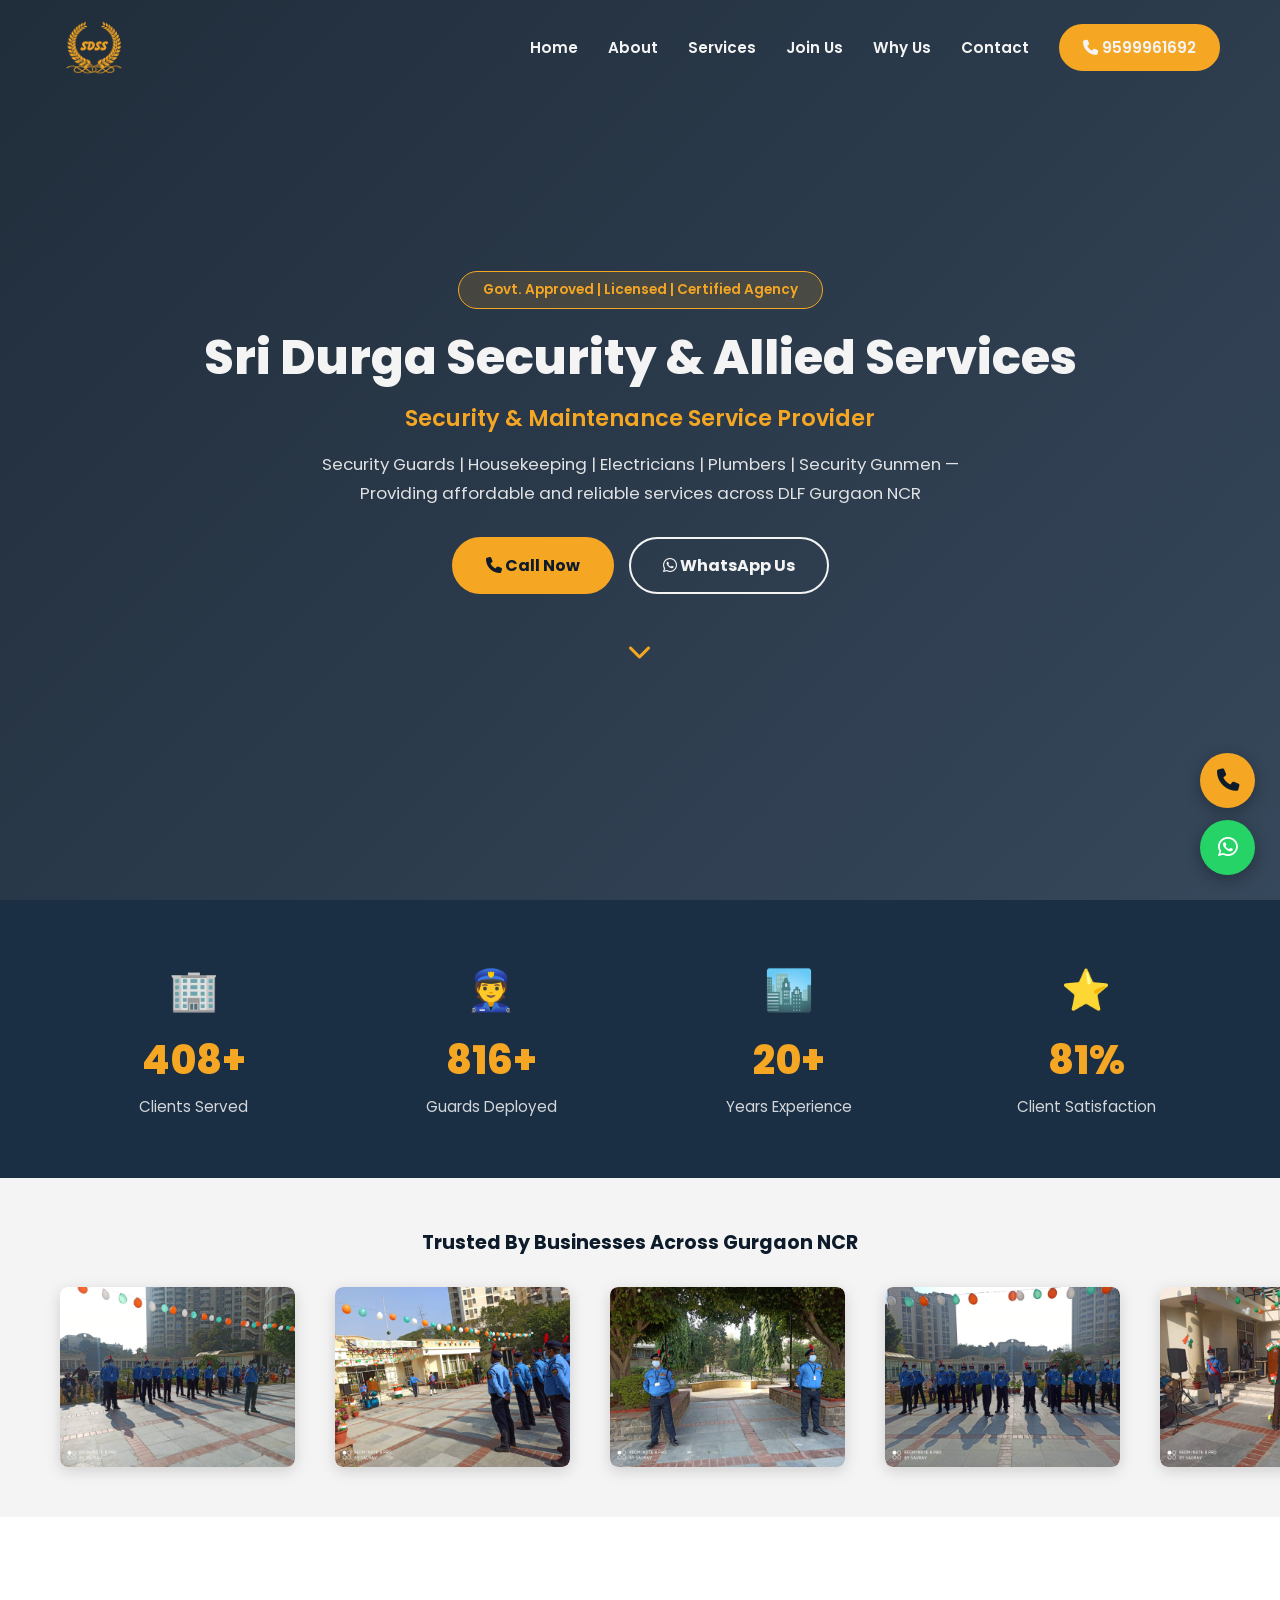
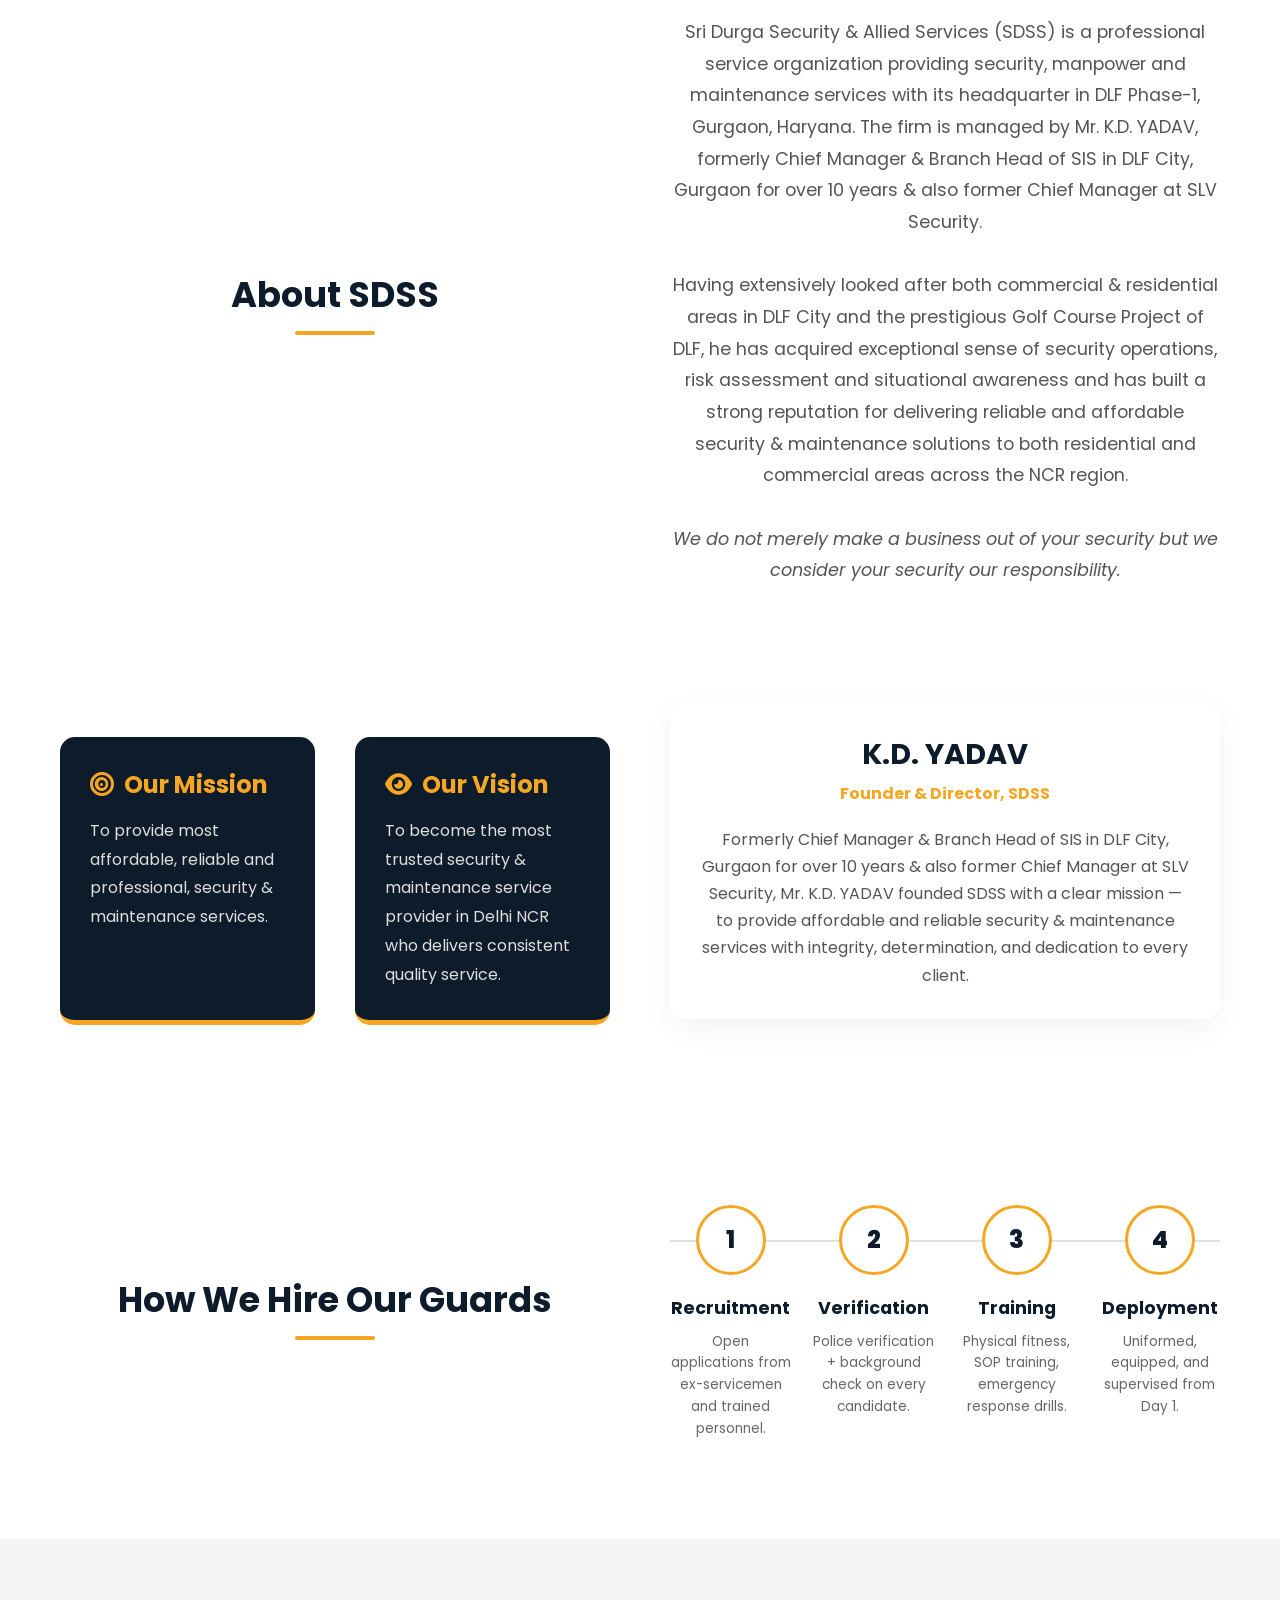
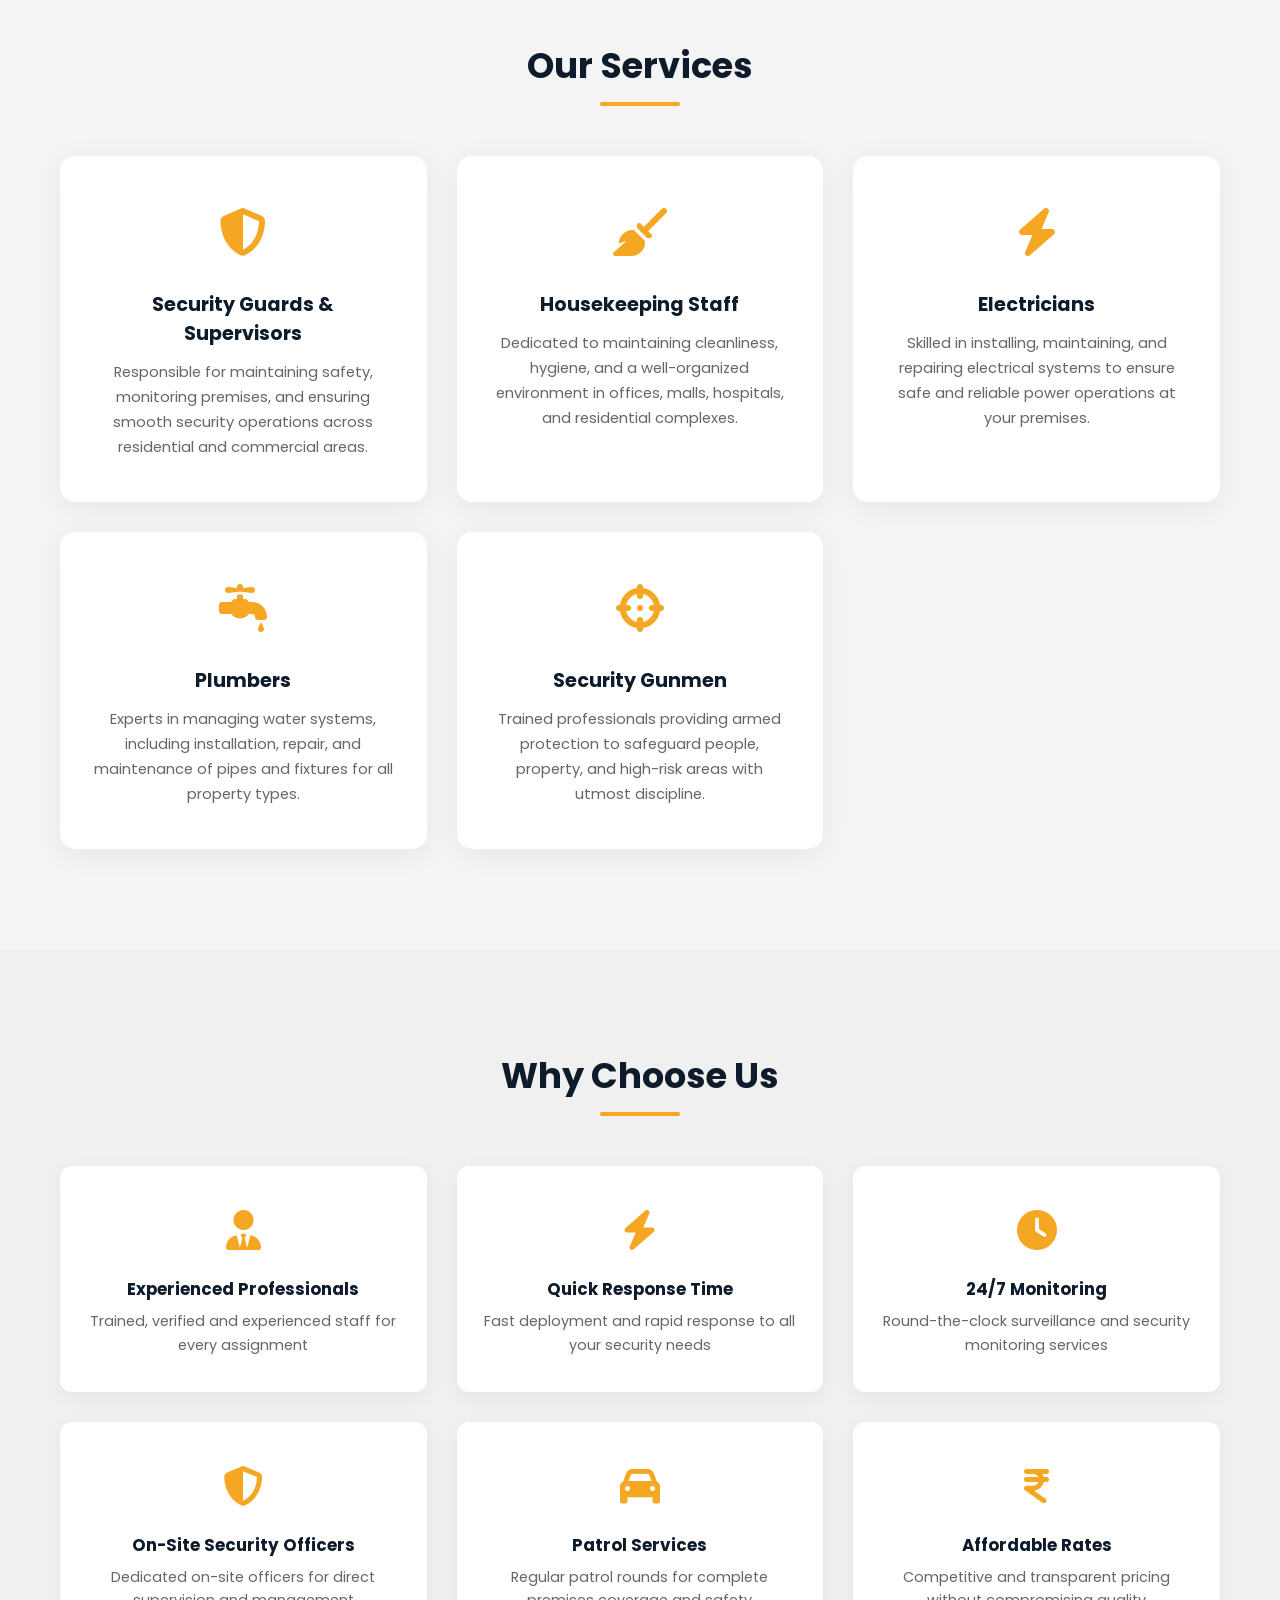
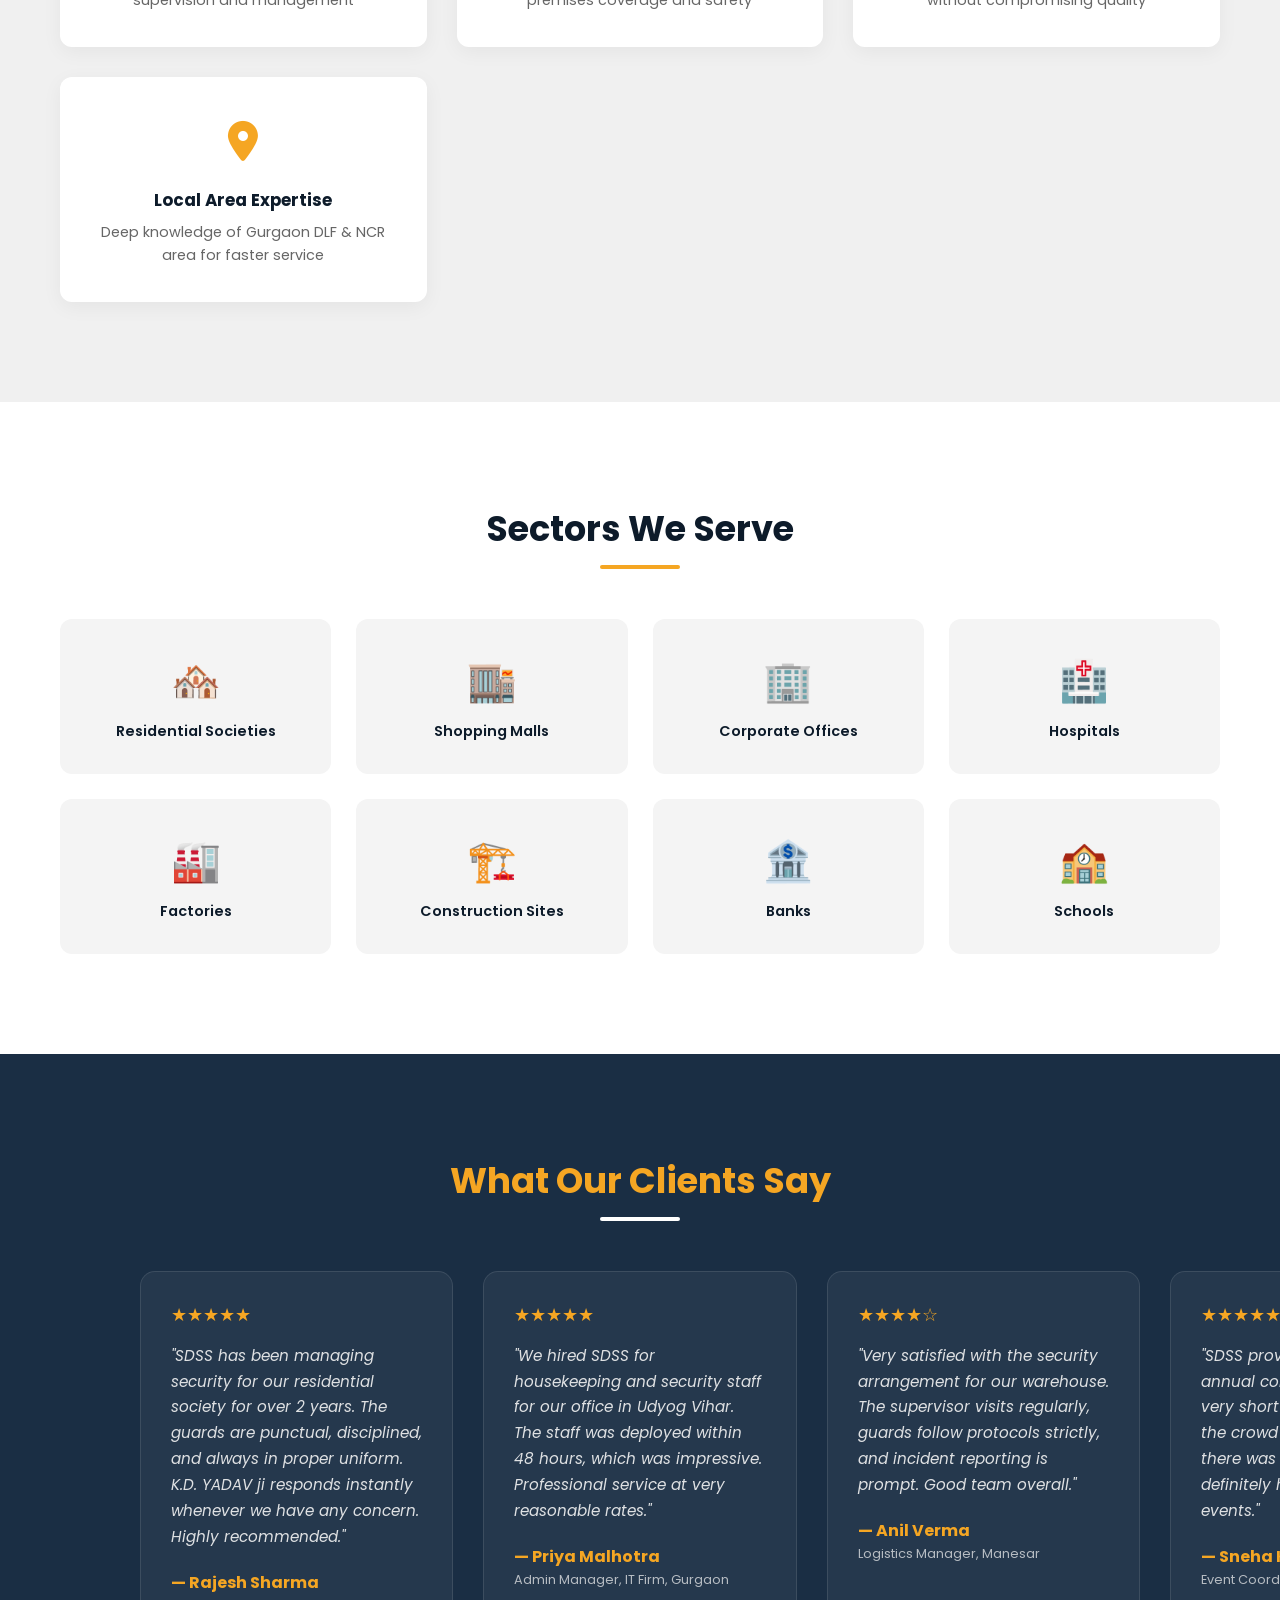
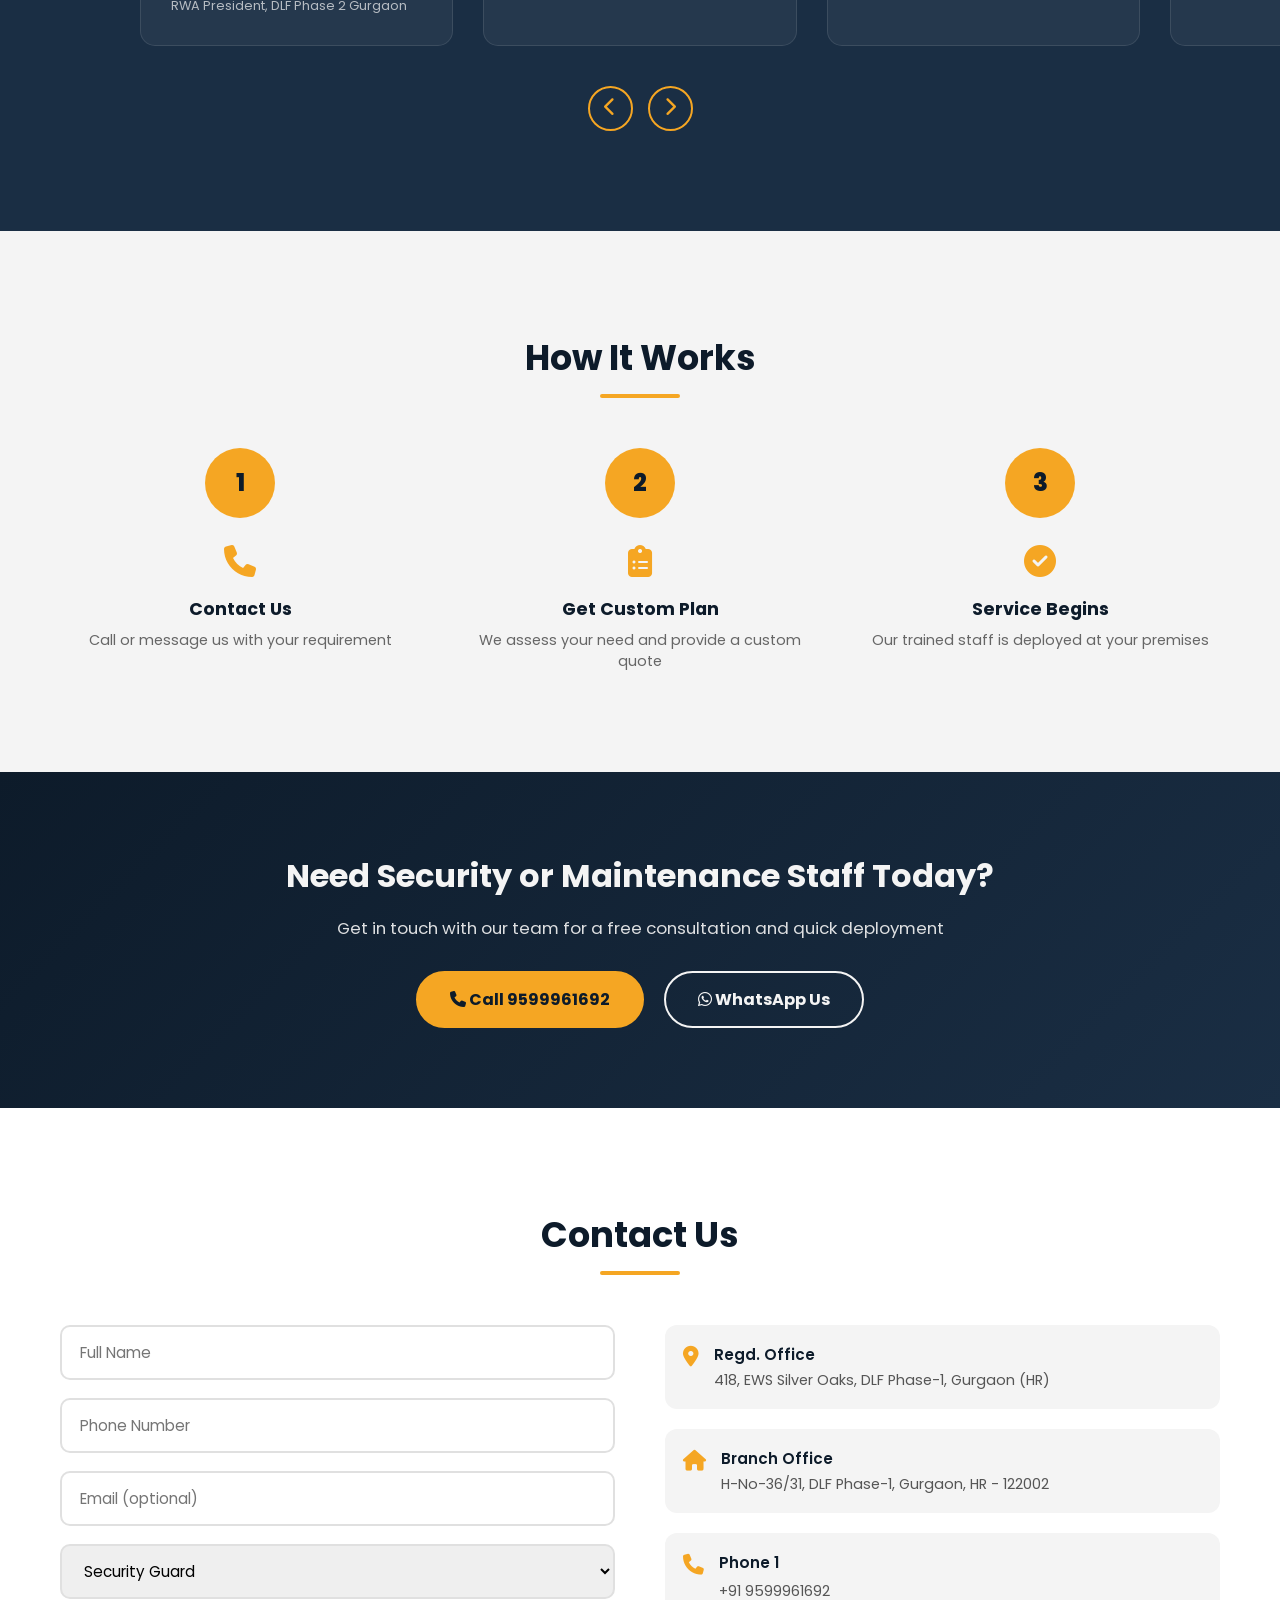
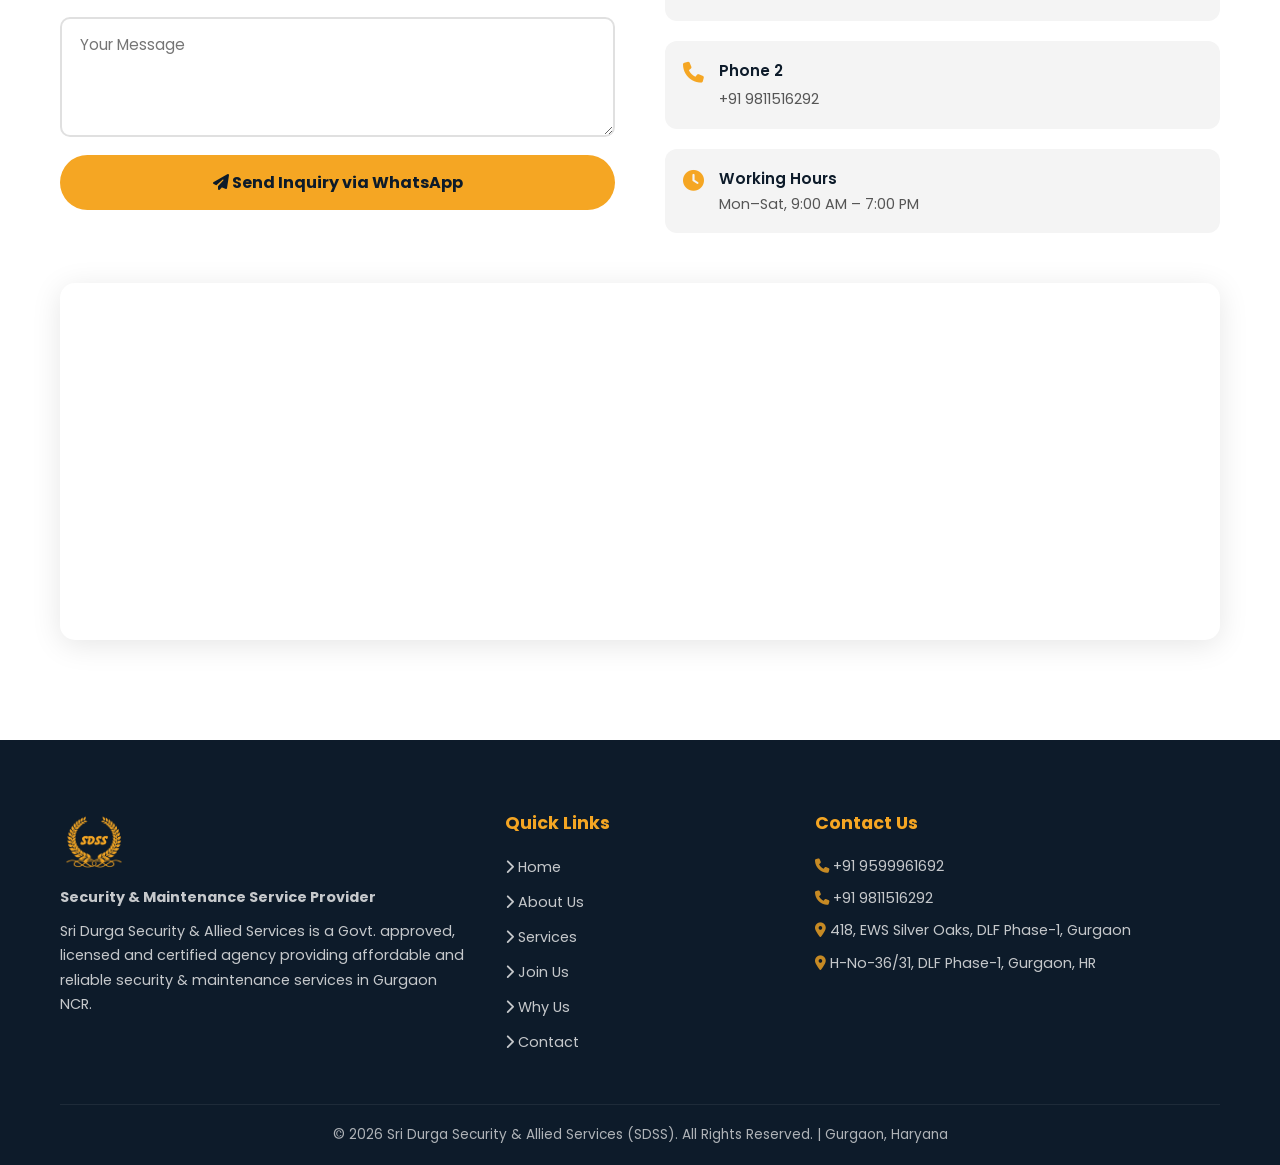
==== commit ff467ce6: "Update nav: remove brochure button, show phone number in call CTA" ====
--- a/index.html
+++ b/index.html
@@ -20,8 +20,8 @@
   <a href="#home" class="nav-logo"><img src="assets/images/SDSS-logo.png" alt="SDSS Logo" class="logo-img"></a>
   <div class="nav-links">
     <a href="index.html">Home</a><a href="#about">About</a><a href="services.html">Services</a><a href="careers.html">Join Us</a><a href="index.html#why-us">Why Us</a><a href="#contact">Contact</a>
-    <a href="#" class="nav-cta btn-brochure" style="background:transparent;color:var(--gold)"><i class="fas fa-download"></i> Brochure</a>
-    <a href="tel:+919599961692" class="nav-cta"><i class="fas fa-phone"></i> Call Now</a>
+
+    <a href="tel:+919599961692" class="nav-cta"><i class="fas fa-phone"></i> 9599961692</a>
   </div>
   <div class="hamburger"><span></span><span></span><span></span></div>
 </div>
@@ -35,7 +35,7 @@
   <h2>Security & Maintenance Service Provider</h2>
   <p class="hero-text">Security Guards | Housekeeping | Electricians | Plumbers | Security Gunmen — Providing affordable and reliable services across DLF Gurgaon NCR</p>
   <div class="hero-btns">
-    <a href="tel:+919599961692" class="btn-gold"><i class="fas fa-phone"></i> Call 9599961692</a>
+    <a href="tel:+919599961692" class="btn-gold"><i class="fas fa-phone"></i> Call Now</a>
     <a href="https://wa.me/919599961692" target="_blank" class="btn-outline"><i class="fab fa-whatsapp"></i> WhatsApp Us</a>
   </div>
   <div class="scroll-arrow"><i class="fas fa-chevron-down"></i></div>
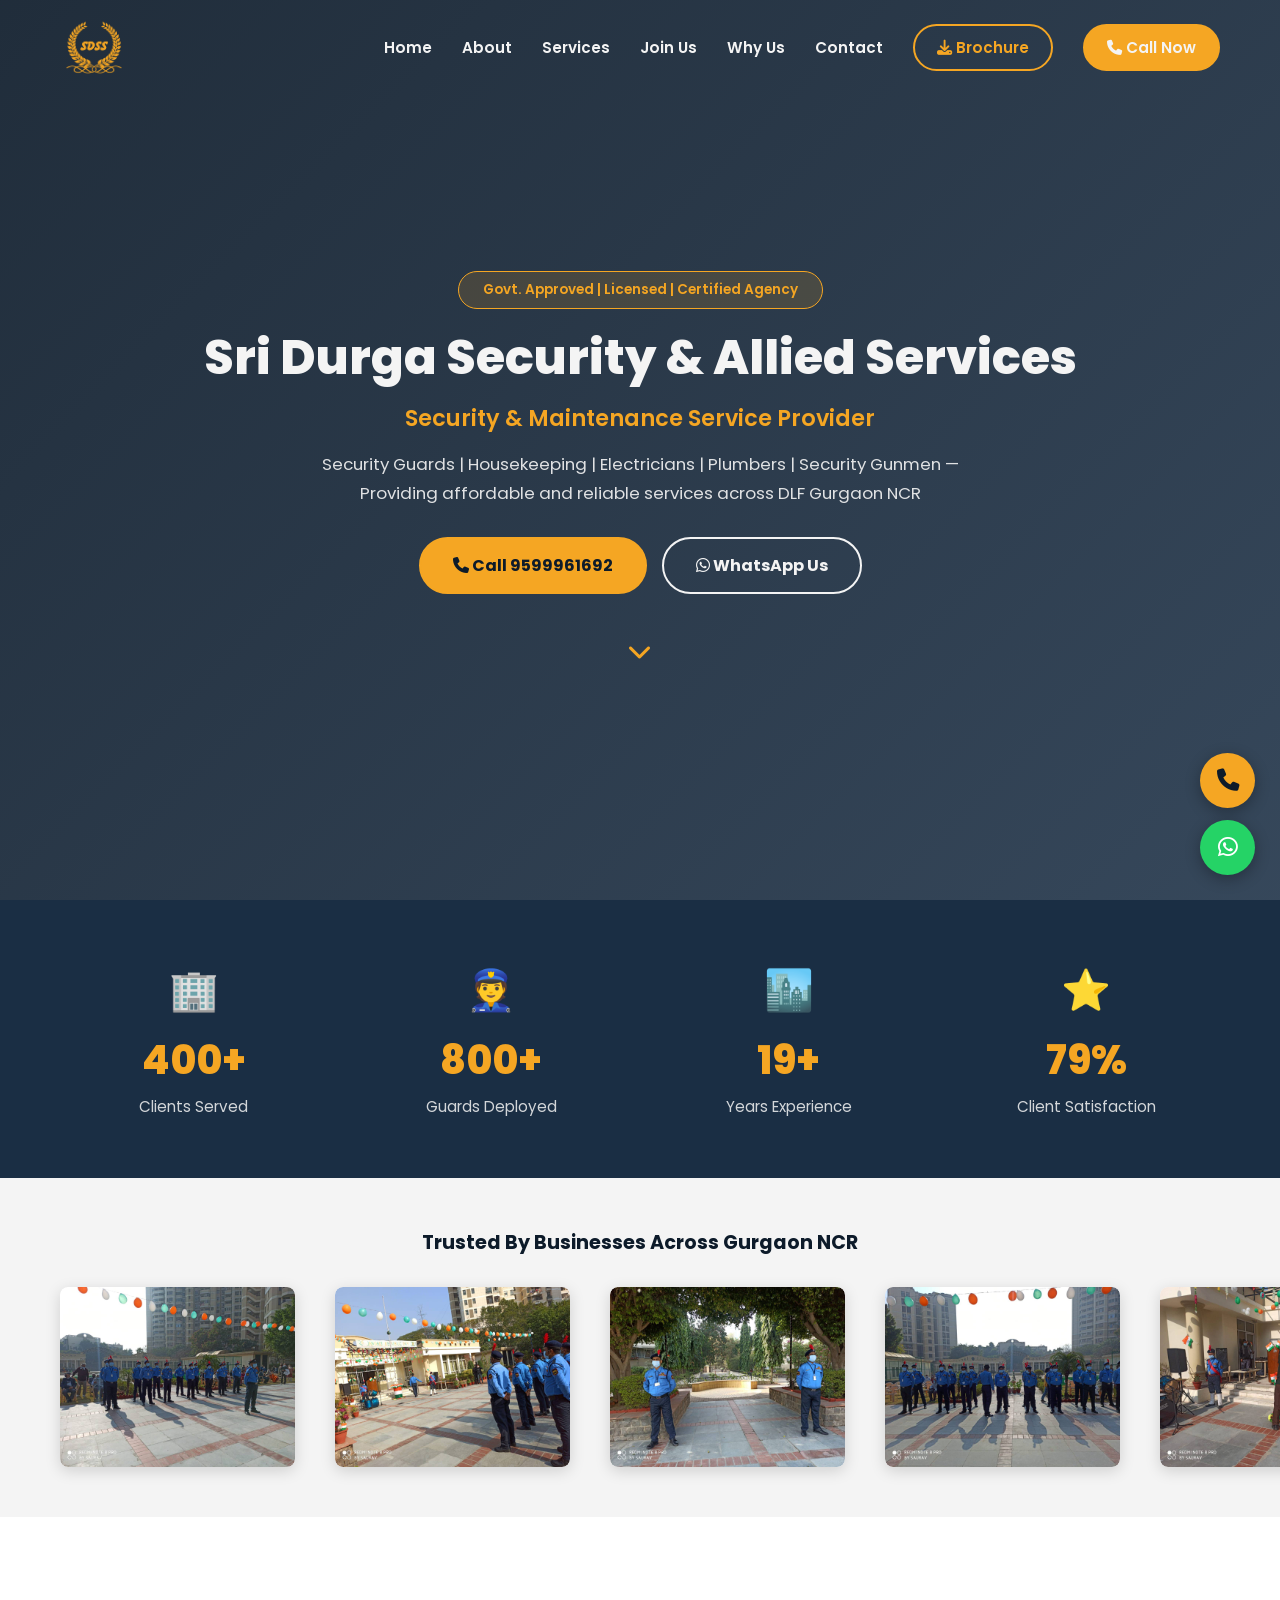
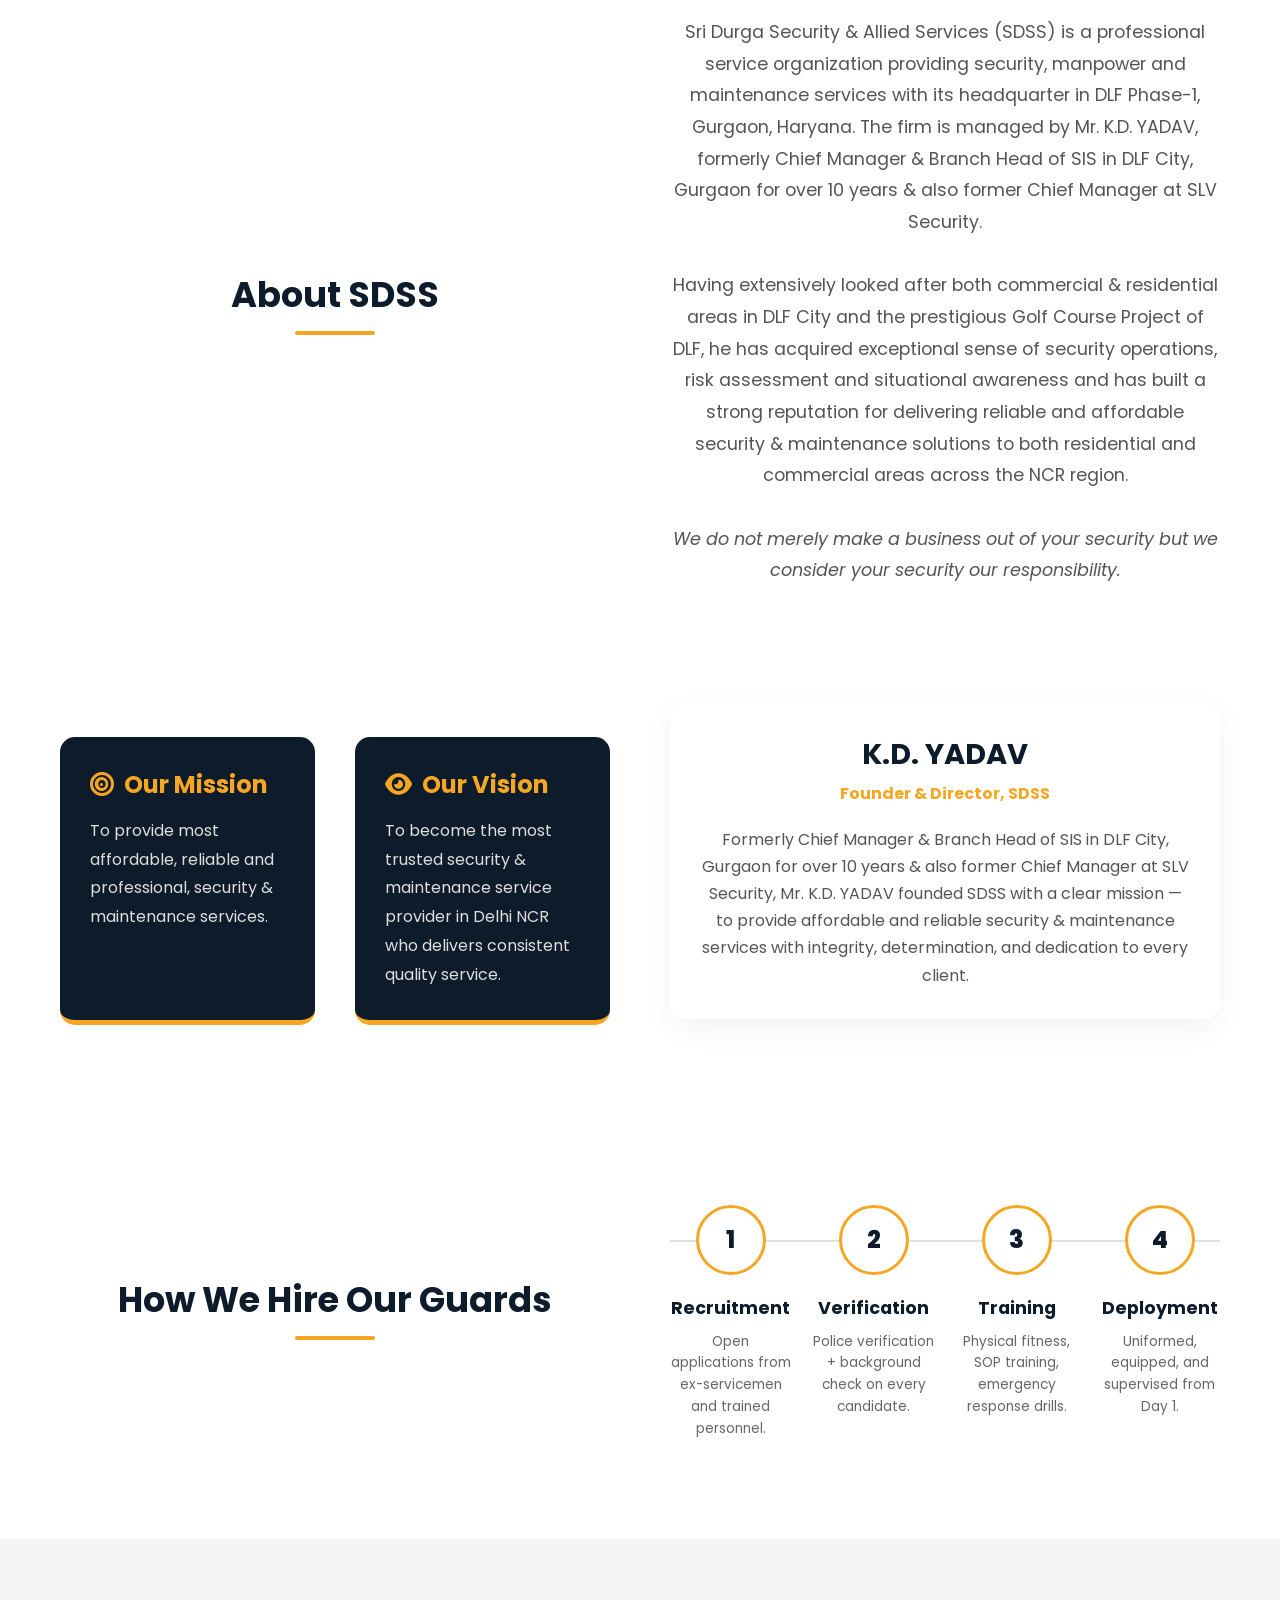
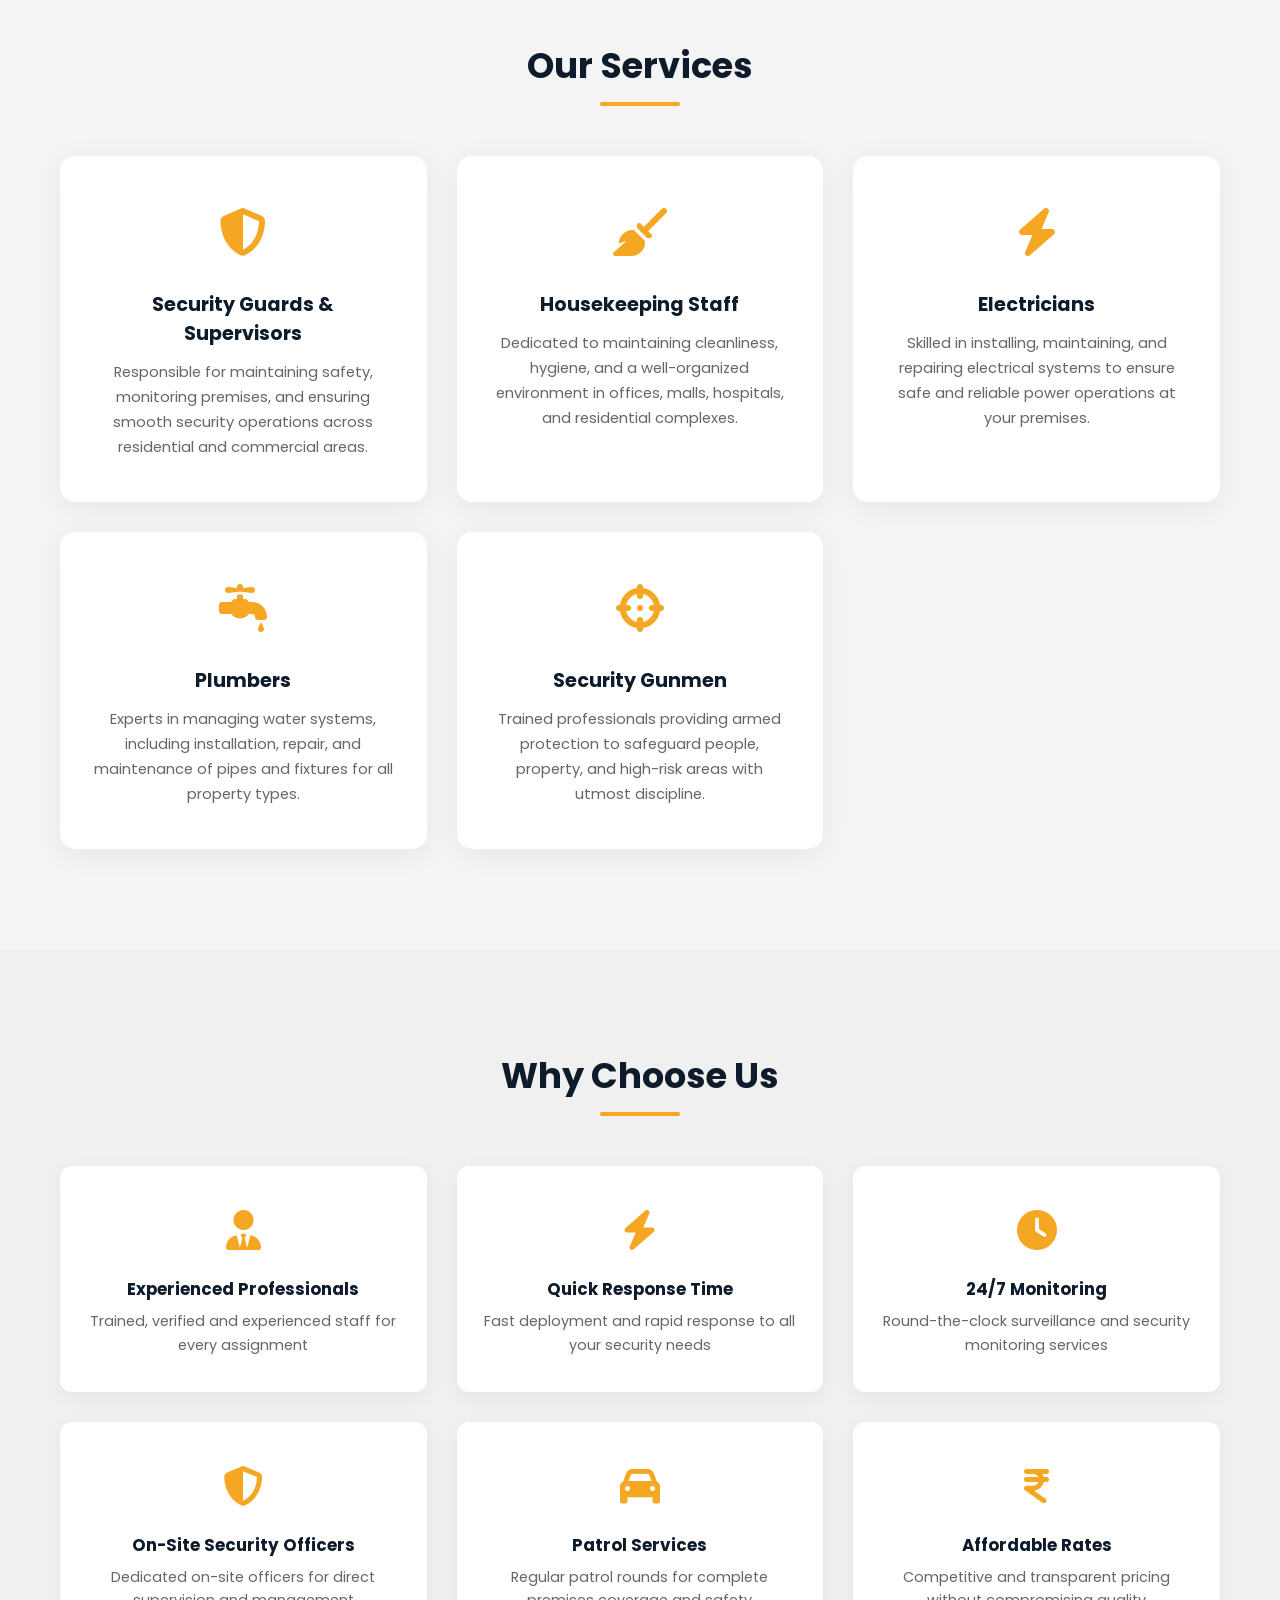
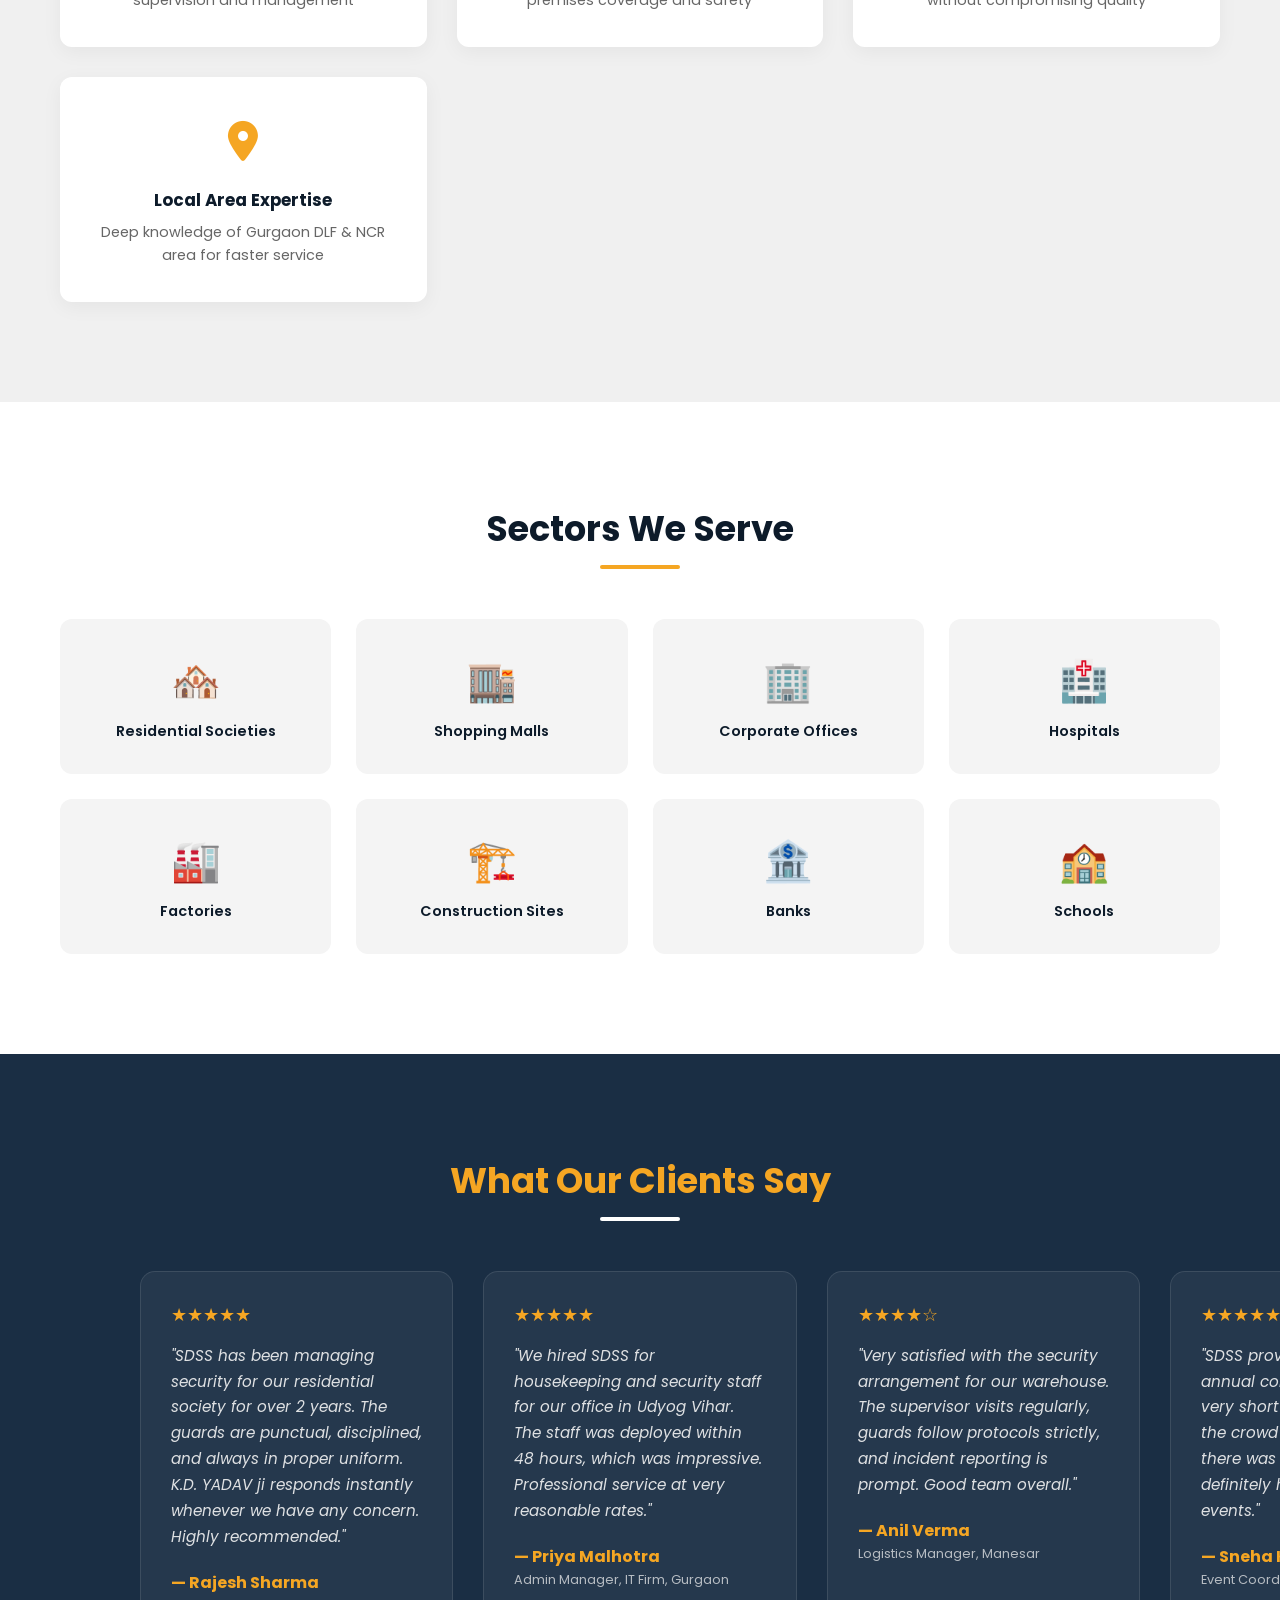
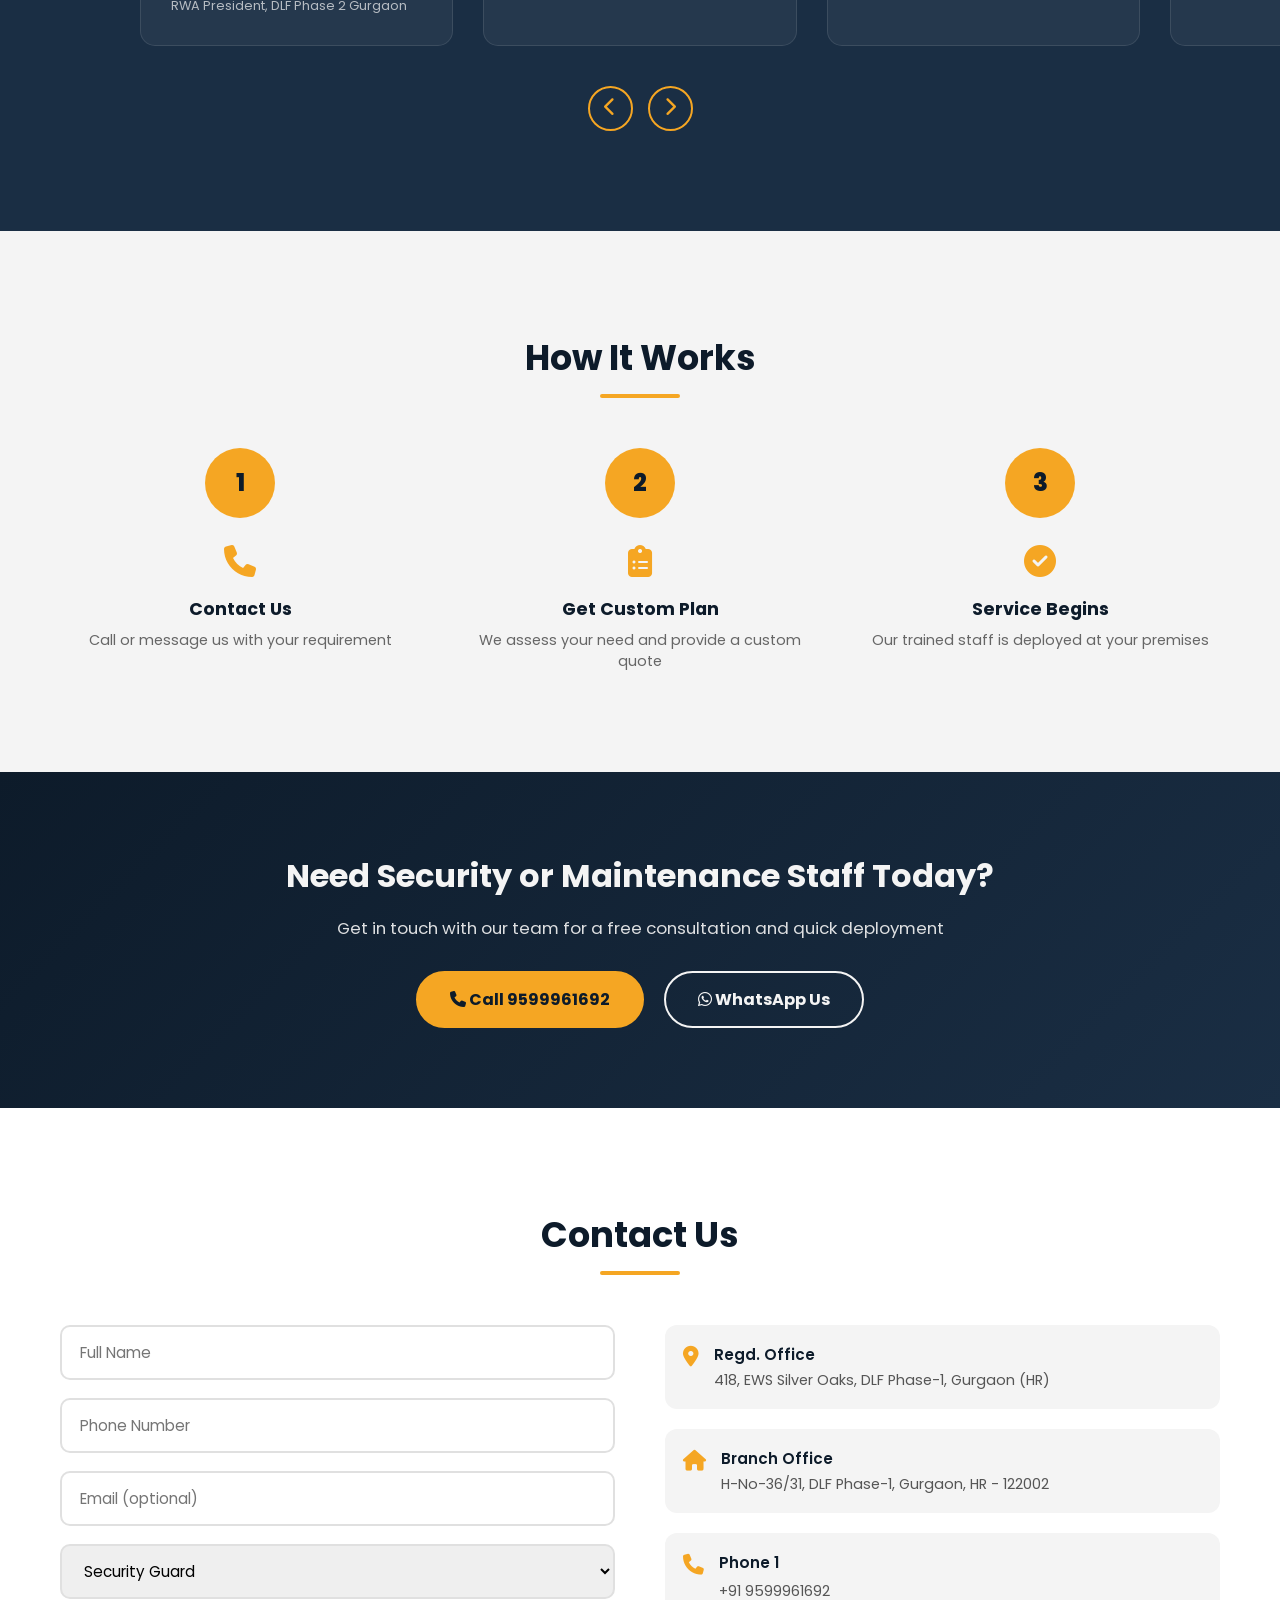
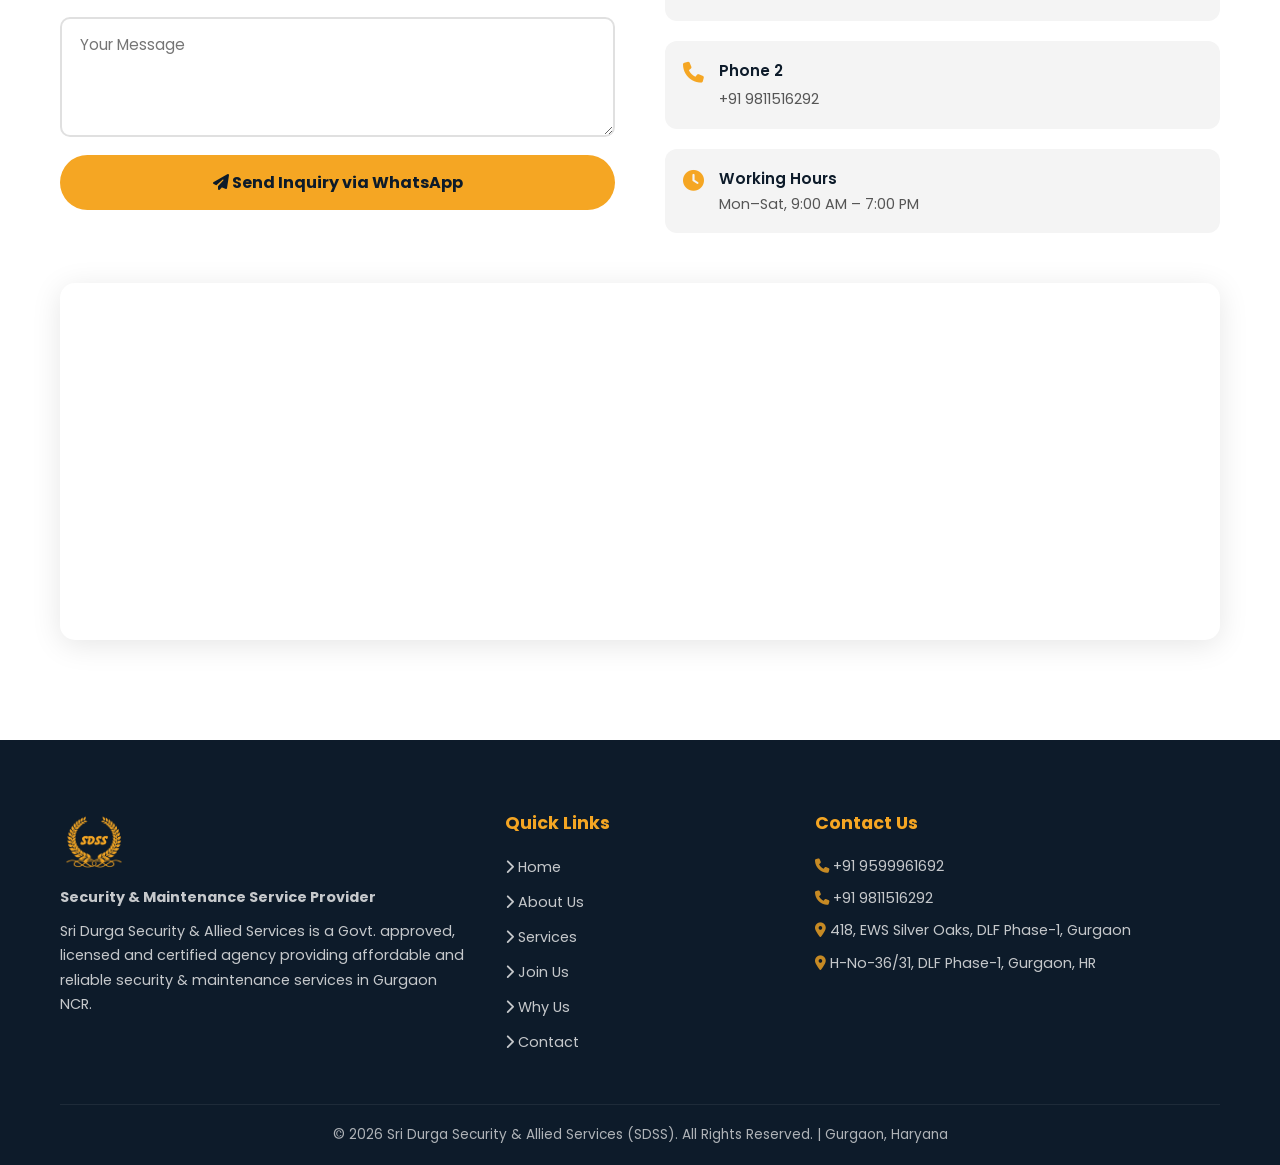
==== commit d000dfb1: "Revert "Update nav: remove brochure button, show phone number in call CTA" This reverts commit ff467" ====
--- a/index.html
+++ b/index.html
@@ -20,8 +20,8 @@
   <a href="#home" class="nav-logo"><img src="assets/images/SDSS-logo.png" alt="SDSS Logo" class="logo-img"></a>
   <div class="nav-links">
     <a href="index.html">Home</a><a href="#about">About</a><a href="services.html">Services</a><a href="careers.html">Join Us</a><a href="index.html#why-us">Why Us</a><a href="#contact">Contact</a>
-
-    <a href="tel:+919599961692" class="nav-cta"><i class="fas fa-phone"></i> 9599961692</a>
+    <a href="#" class="nav-cta btn-brochure" style="background:transparent;color:var(--gold)"><i class="fas fa-download"></i> Brochure</a>
+    <a href="tel:+919599961692" class="nav-cta"><i class="fas fa-phone"></i> Call Now</a>
   </div>
   <div class="hamburger"><span></span><span></span><span></span></div>
 </div>
@@ -35,7 +35,7 @@
   <h2>Security & Maintenance Service Provider</h2>
   <p class="hero-text">Security Guards | Housekeeping | Electricians | Plumbers | Security Gunmen — Providing affordable and reliable services across DLF Gurgaon NCR</p>
   <div class="hero-btns">
-    <a href="tel:+919599961692" class="btn-gold"><i class="fas fa-phone"></i> Call Now</a>
+    <a href="tel:+919599961692" class="btn-gold"><i class="fas fa-phone"></i> Call 9599961692</a>
     <a href="https://wa.me/919599961692" target="_blank" class="btn-outline"><i class="fab fa-whatsapp"></i> WhatsApp Us</a>
   </div>
   <div class="scroll-arrow"><i class="fas fa-chevron-down"></i></div>
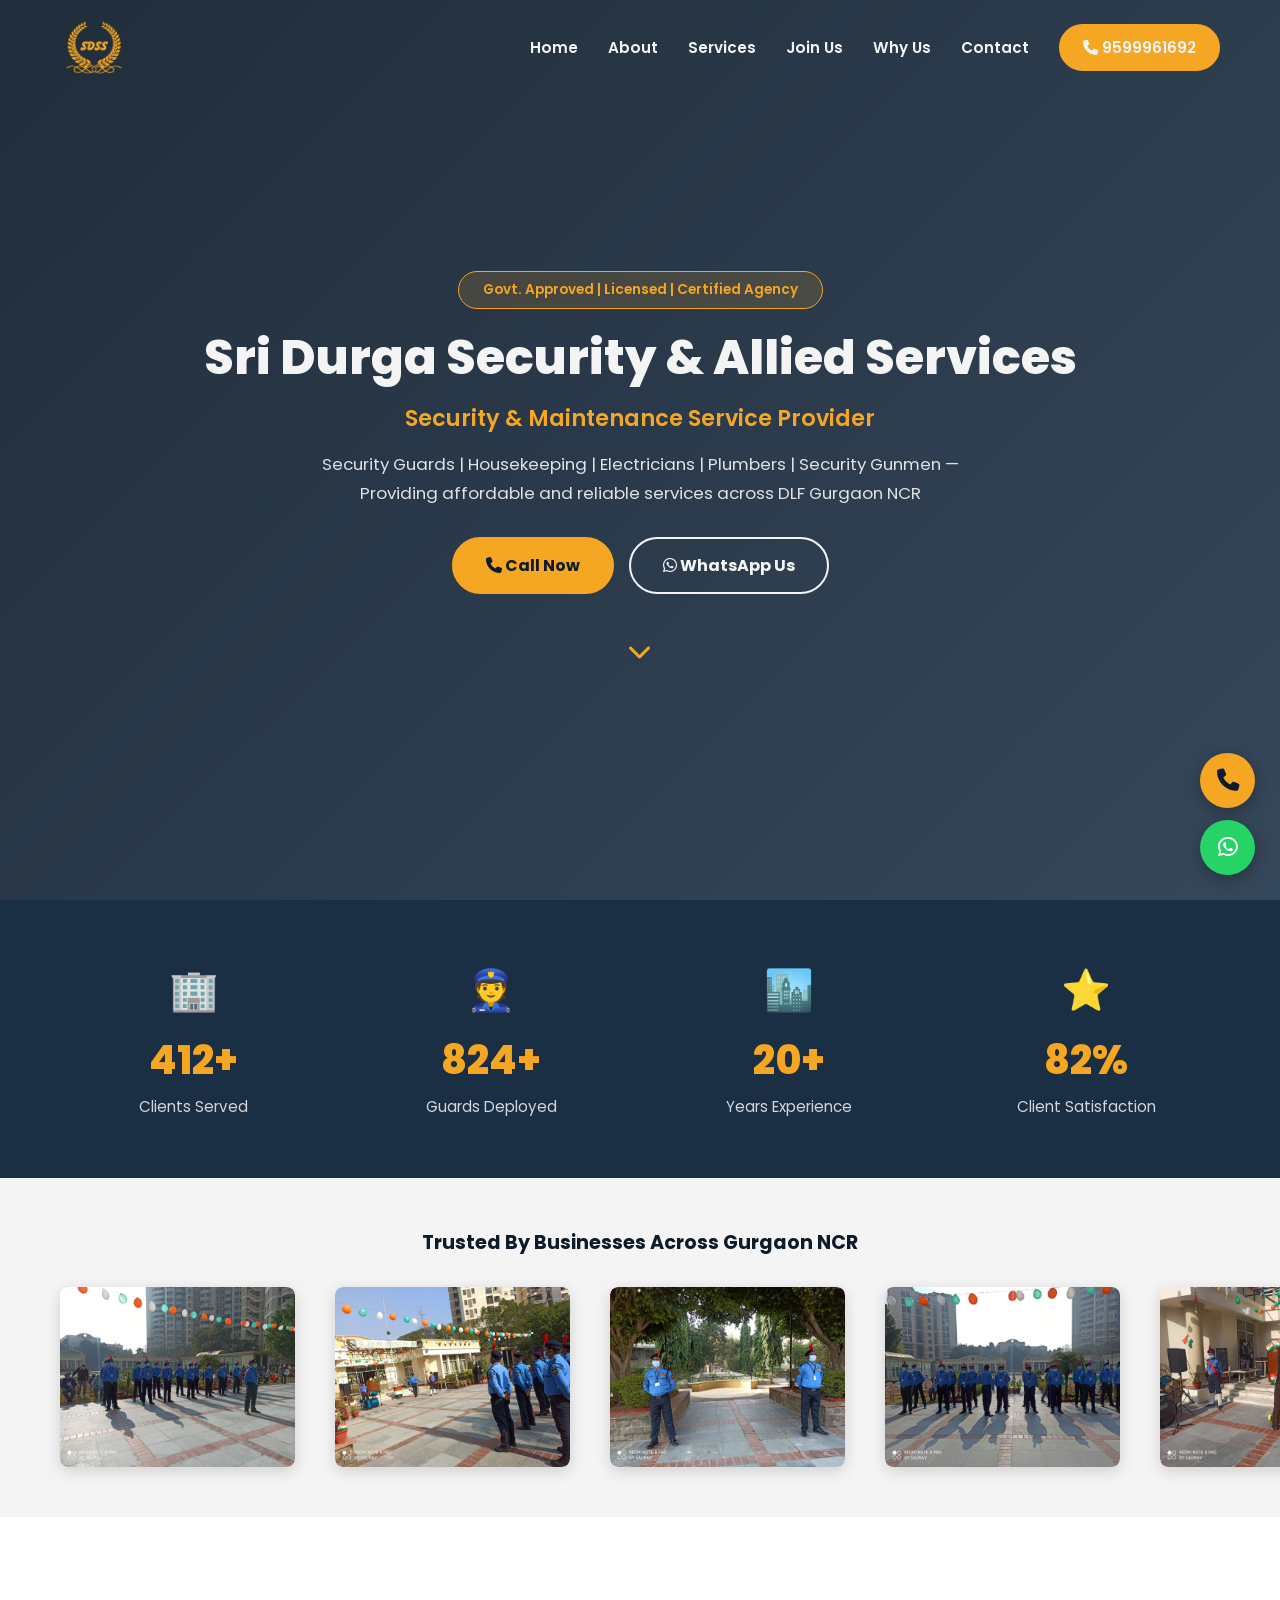
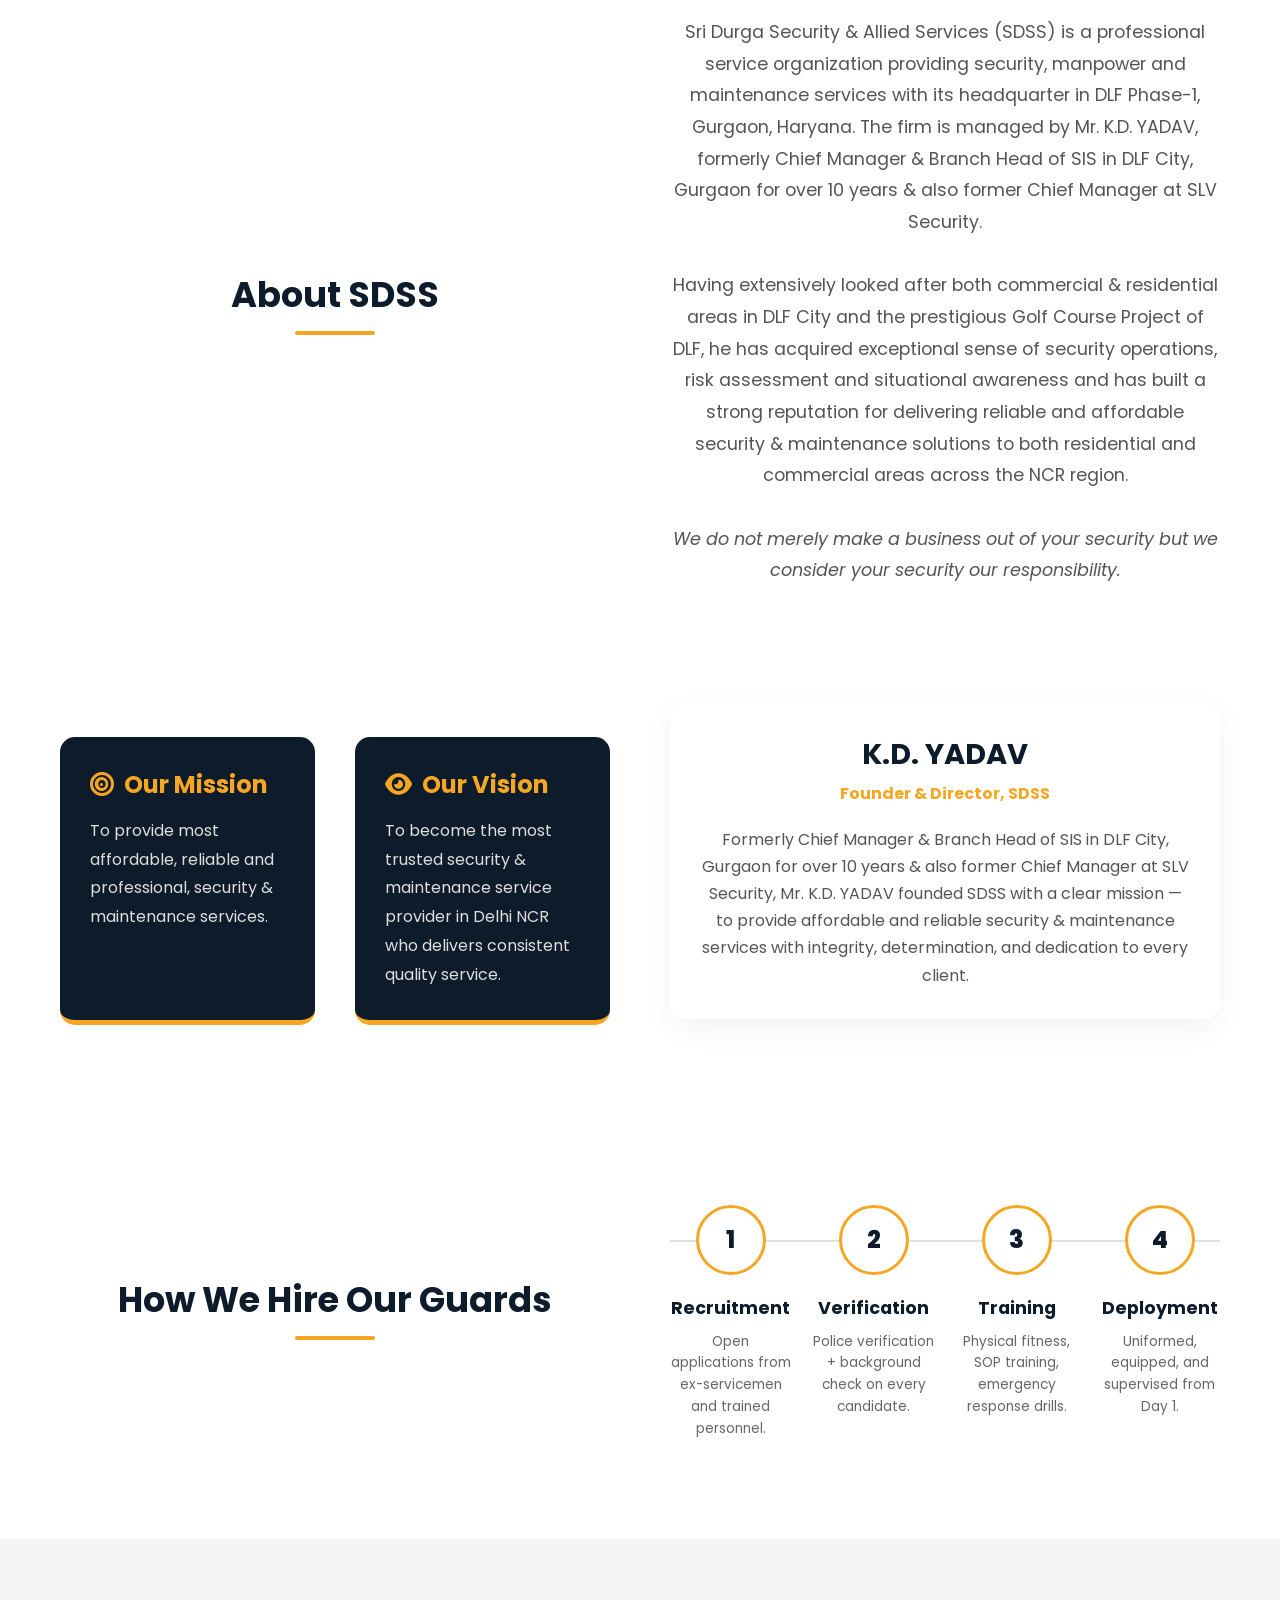
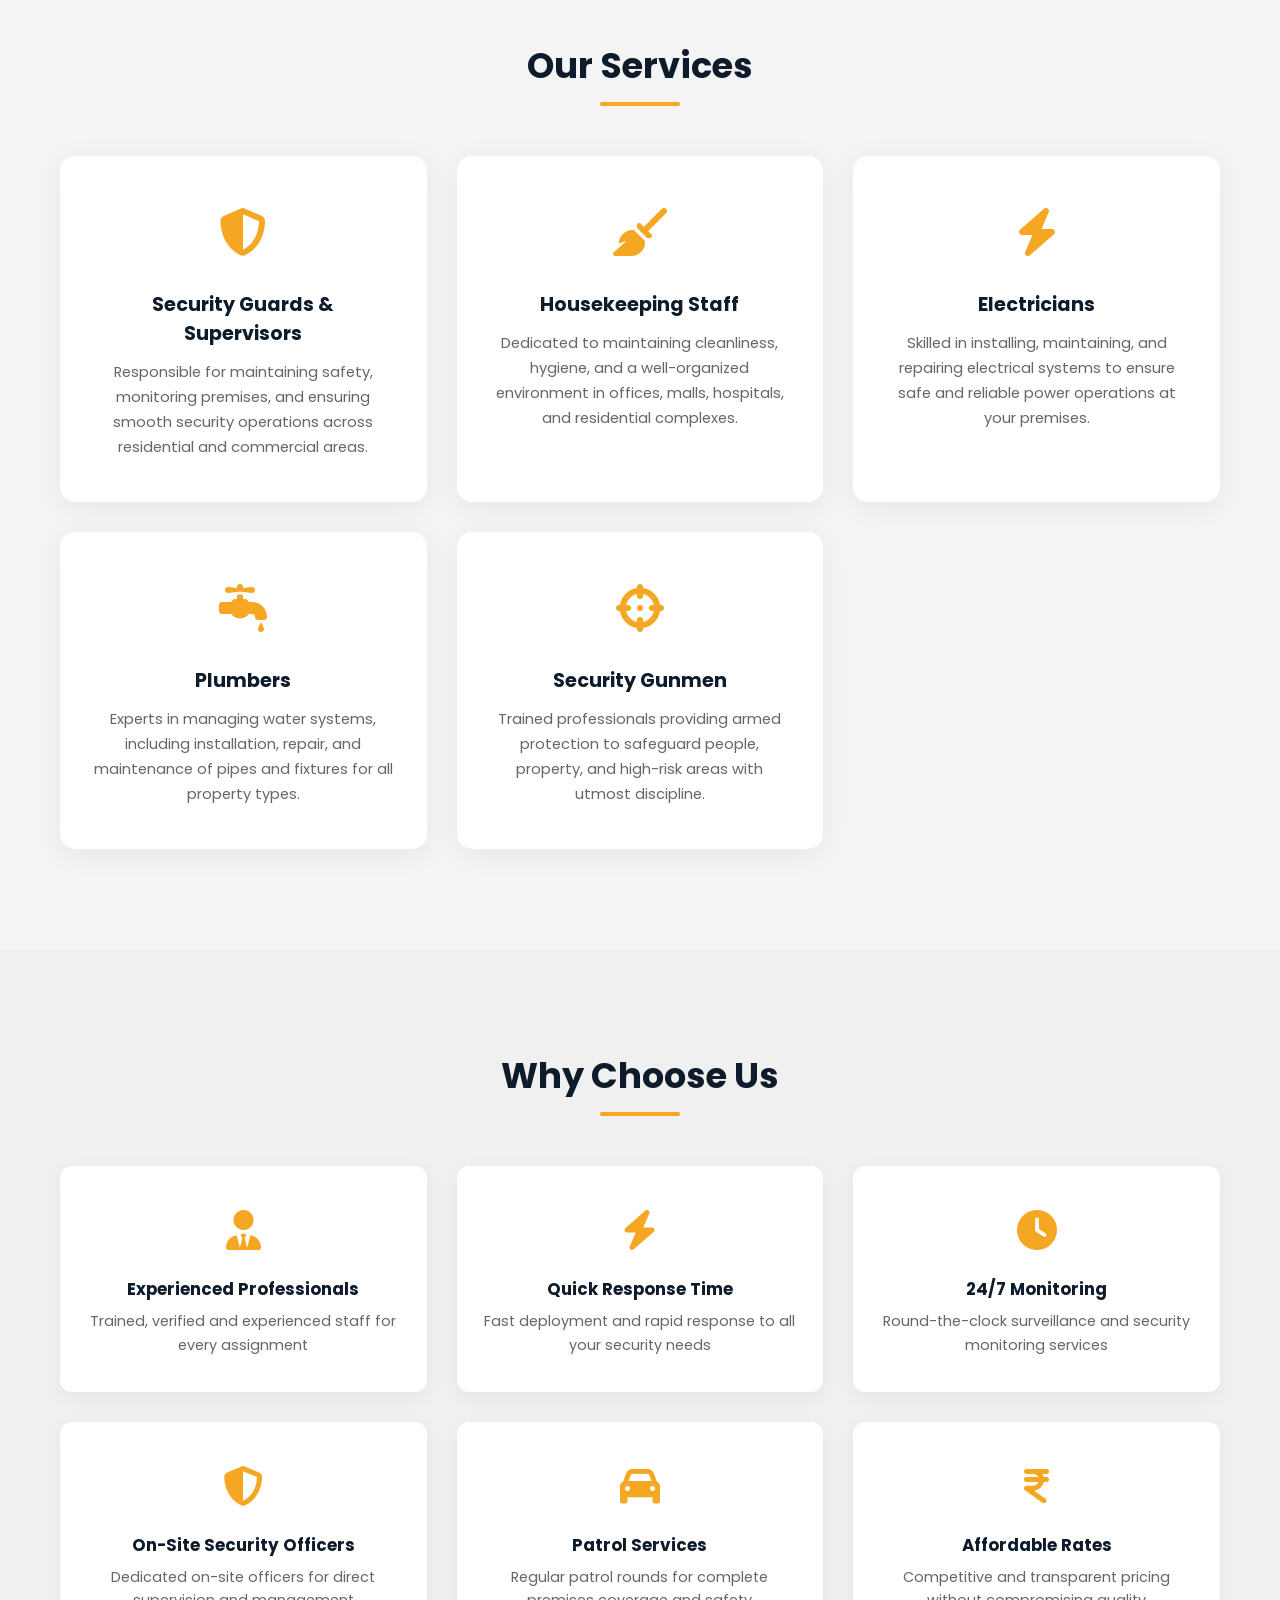
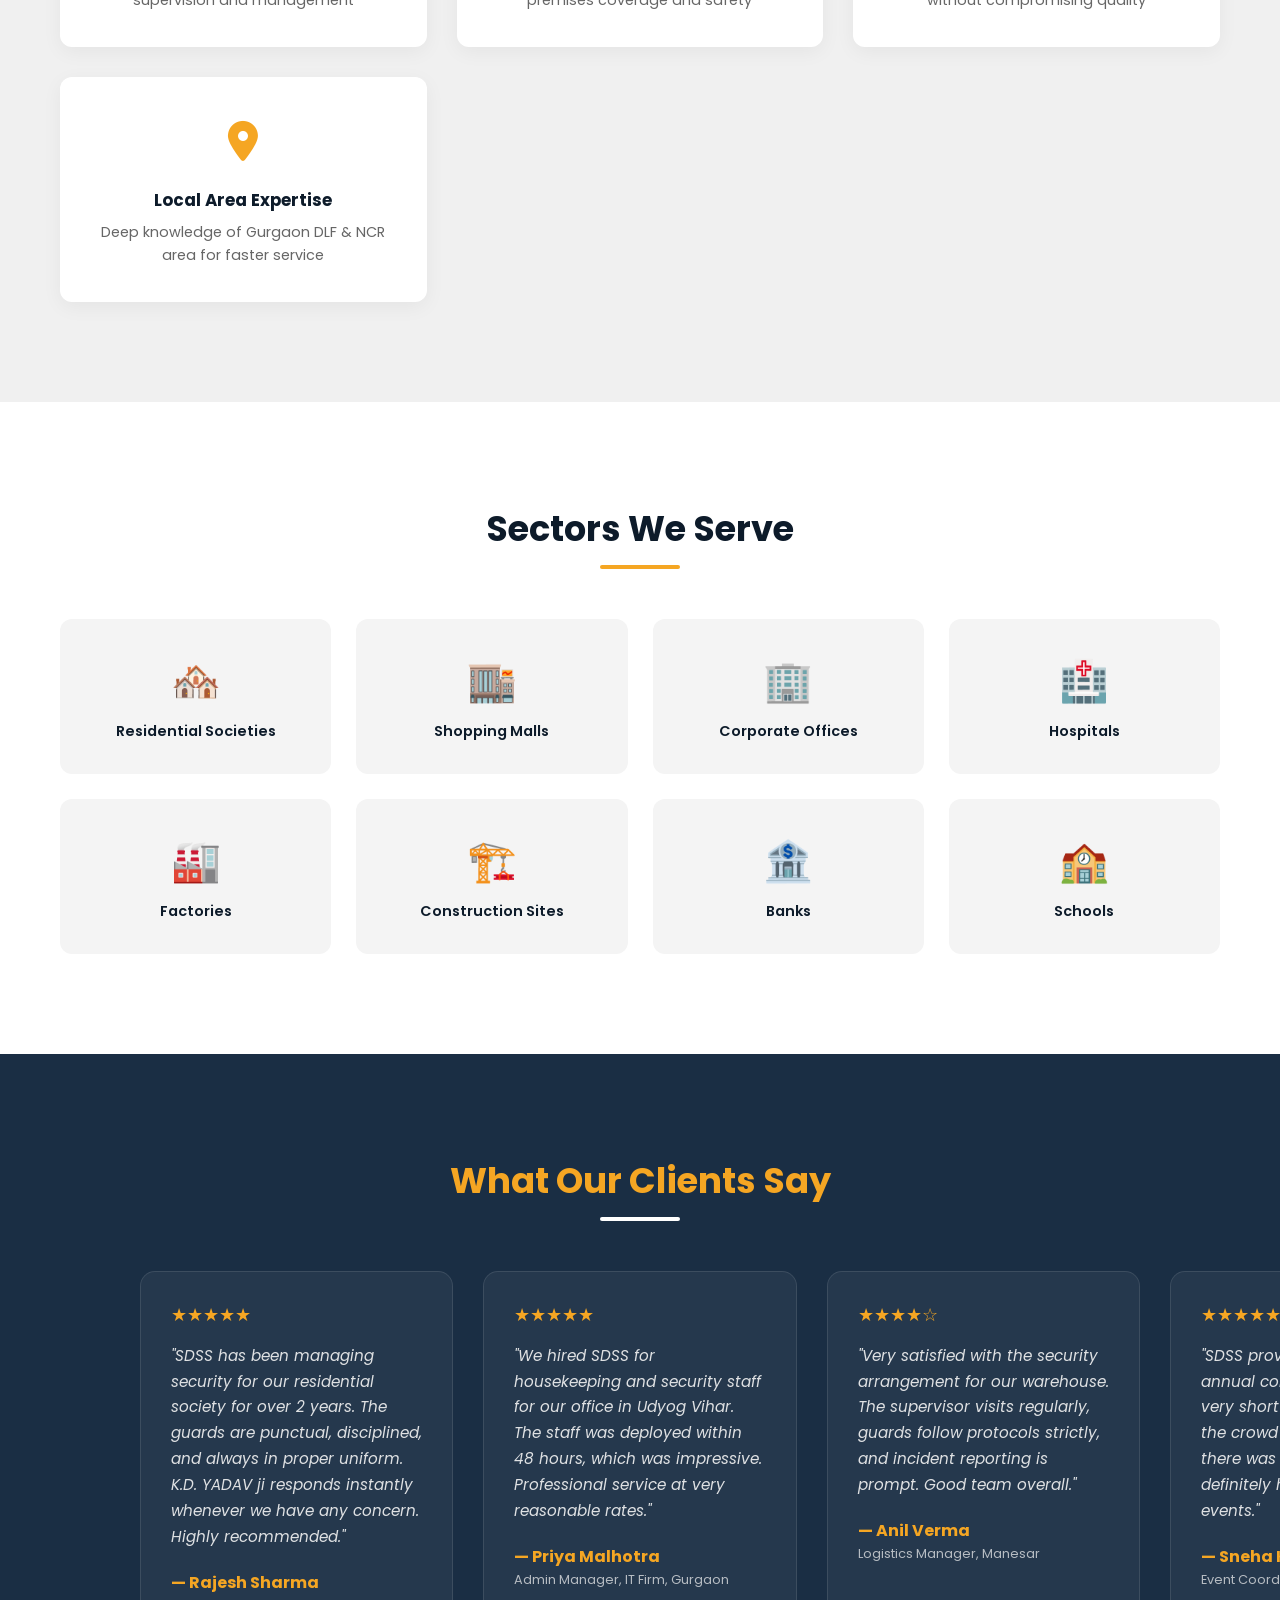
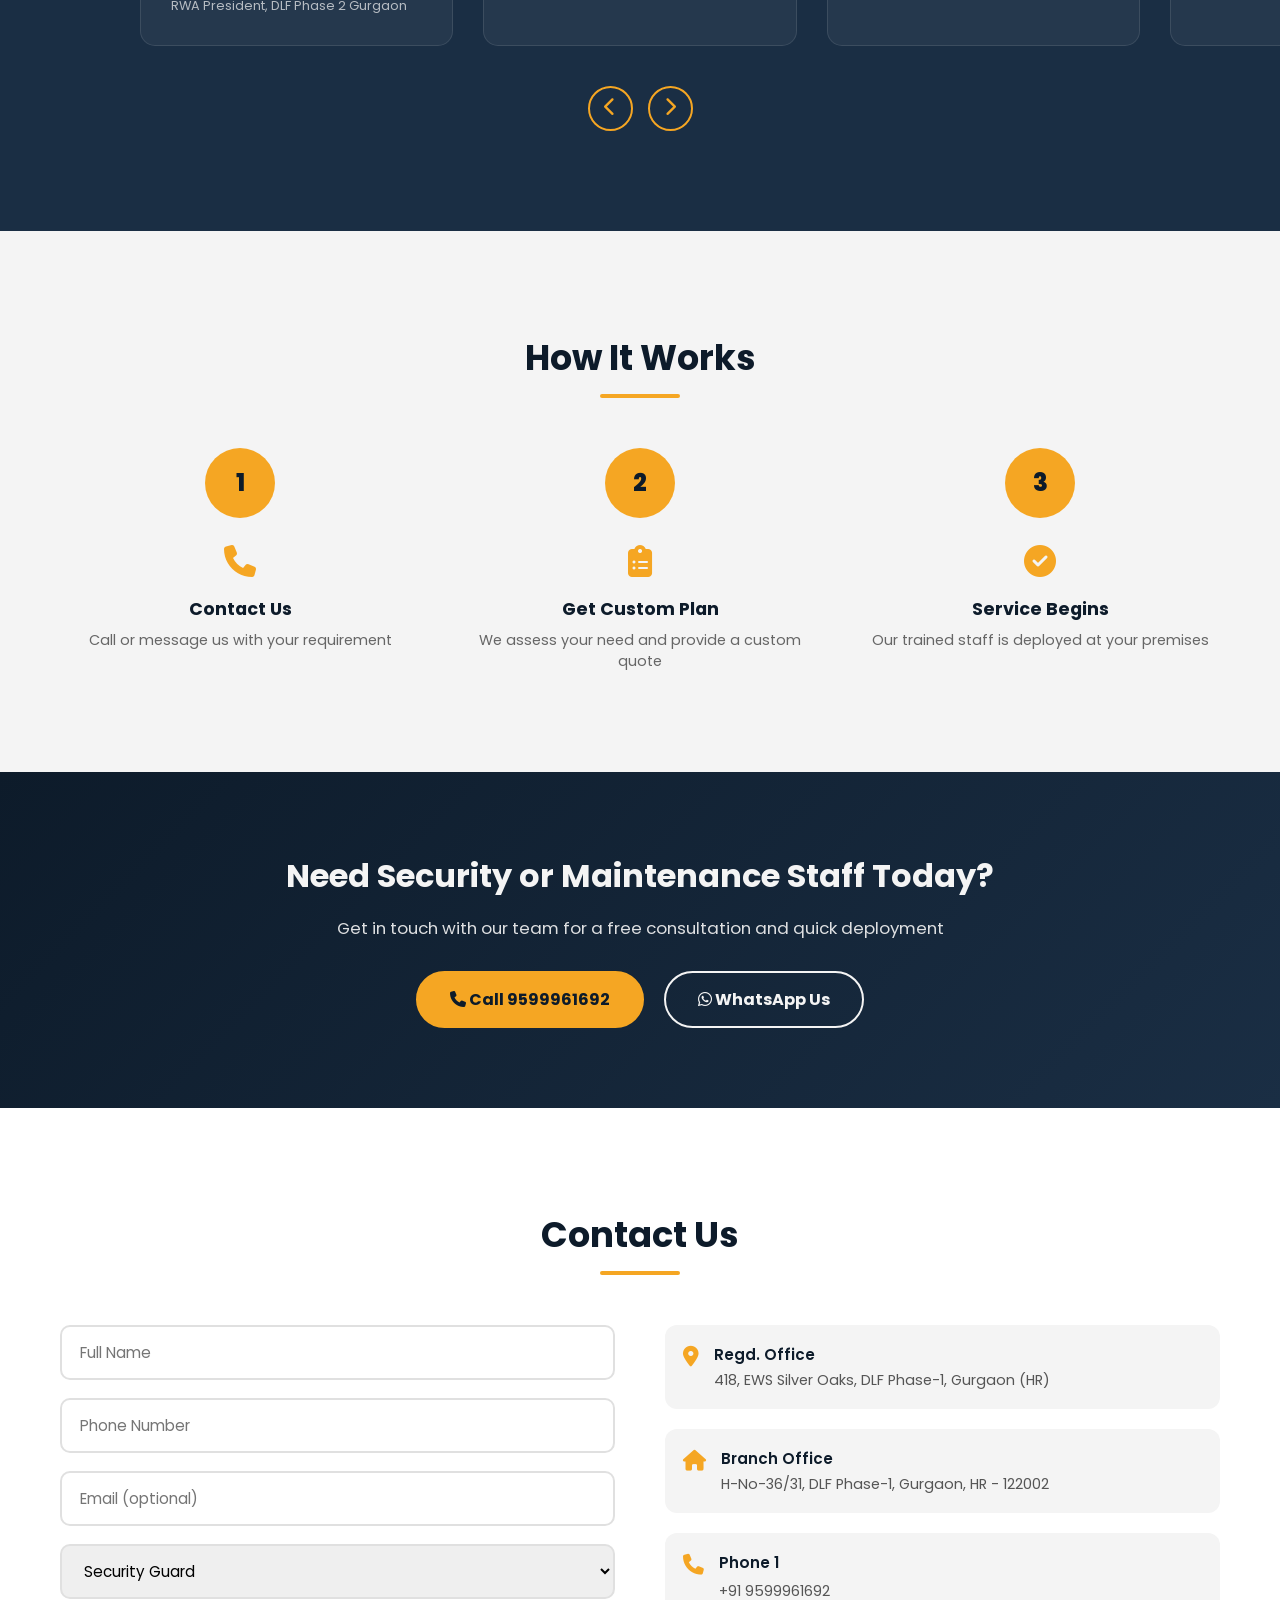
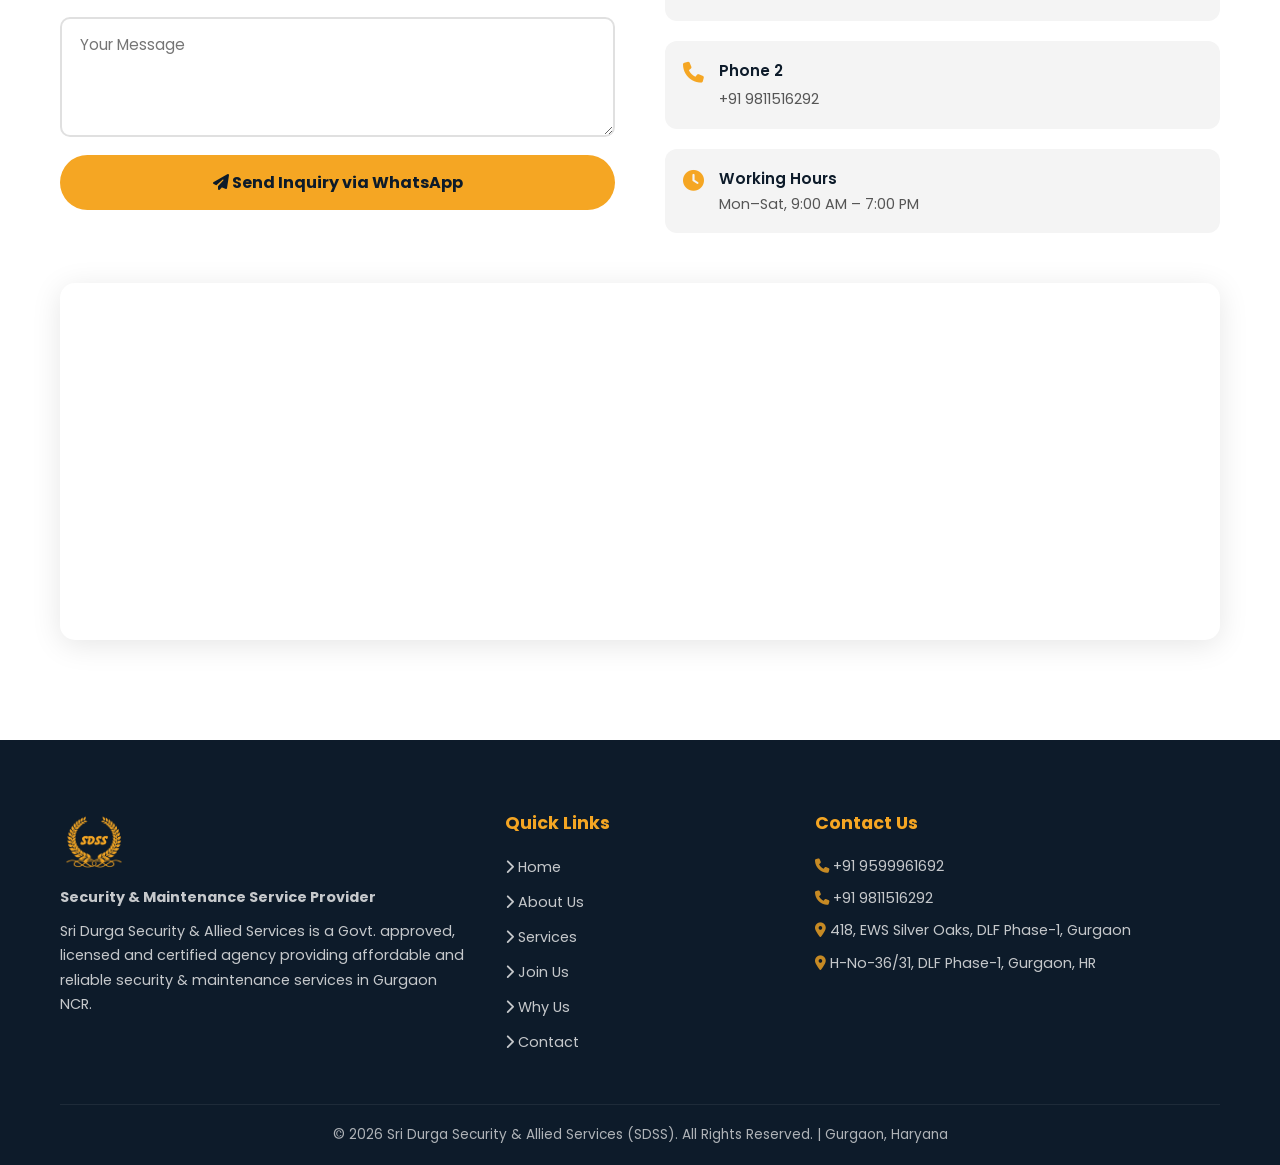
==== commit 29a6896b: "Update header: show phone number, remove brochure button, hero Call Now" ====
--- a/index.html
+++ b/index.html
@@ -20,8 +20,7 @@
   <a href="#home" class="nav-logo"><img src="assets/images/SDSS-logo.png" alt="SDSS Logo" class="logo-img"></a>
   <div class="nav-links">
     <a href="index.html">Home</a><a href="#about">About</a><a href="services.html">Services</a><a href="careers.html">Join Us</a><a href="index.html#why-us">Why Us</a><a href="#contact">Contact</a>
-    <a href="#" class="nav-cta btn-brochure" style="background:transparent;color:var(--gold)"><i class="fas fa-download"></i> Brochure</a>
-    <a href="tel:+919599961692" class="nav-cta"><i class="fas fa-phone"></i> Call Now</a>
+    <a href="tel:+919599961692" class="nav-cta"><i class="fas fa-phone"></i> 9599961692</a>
   </div>
   <div class="hamburger"><span></span><span></span><span></span></div>
 </div>
@@ -35,7 +34,7 @@
   <h2>Security & Maintenance Service Provider</h2>
   <p class="hero-text">Security Guards | Housekeeping | Electricians | Plumbers | Security Gunmen — Providing affordable and reliable services across DLF Gurgaon NCR</p>
   <div class="hero-btns">
-    <a href="tel:+919599961692" class="btn-gold"><i class="fas fa-phone"></i> Call 9599961692</a>
+    <a href="tel:+919599961692" class="btn-gold"><i class="fas fa-phone"></i> Call Now</a>
     <a href="https://wa.me/919599961692" target="_blank" class="btn-outline"><i class="fab fa-whatsapp"></i> WhatsApp Us</a>
   </div>
   <div class="scroll-arrow"><i class="fas fa-chevron-down"></i></div>
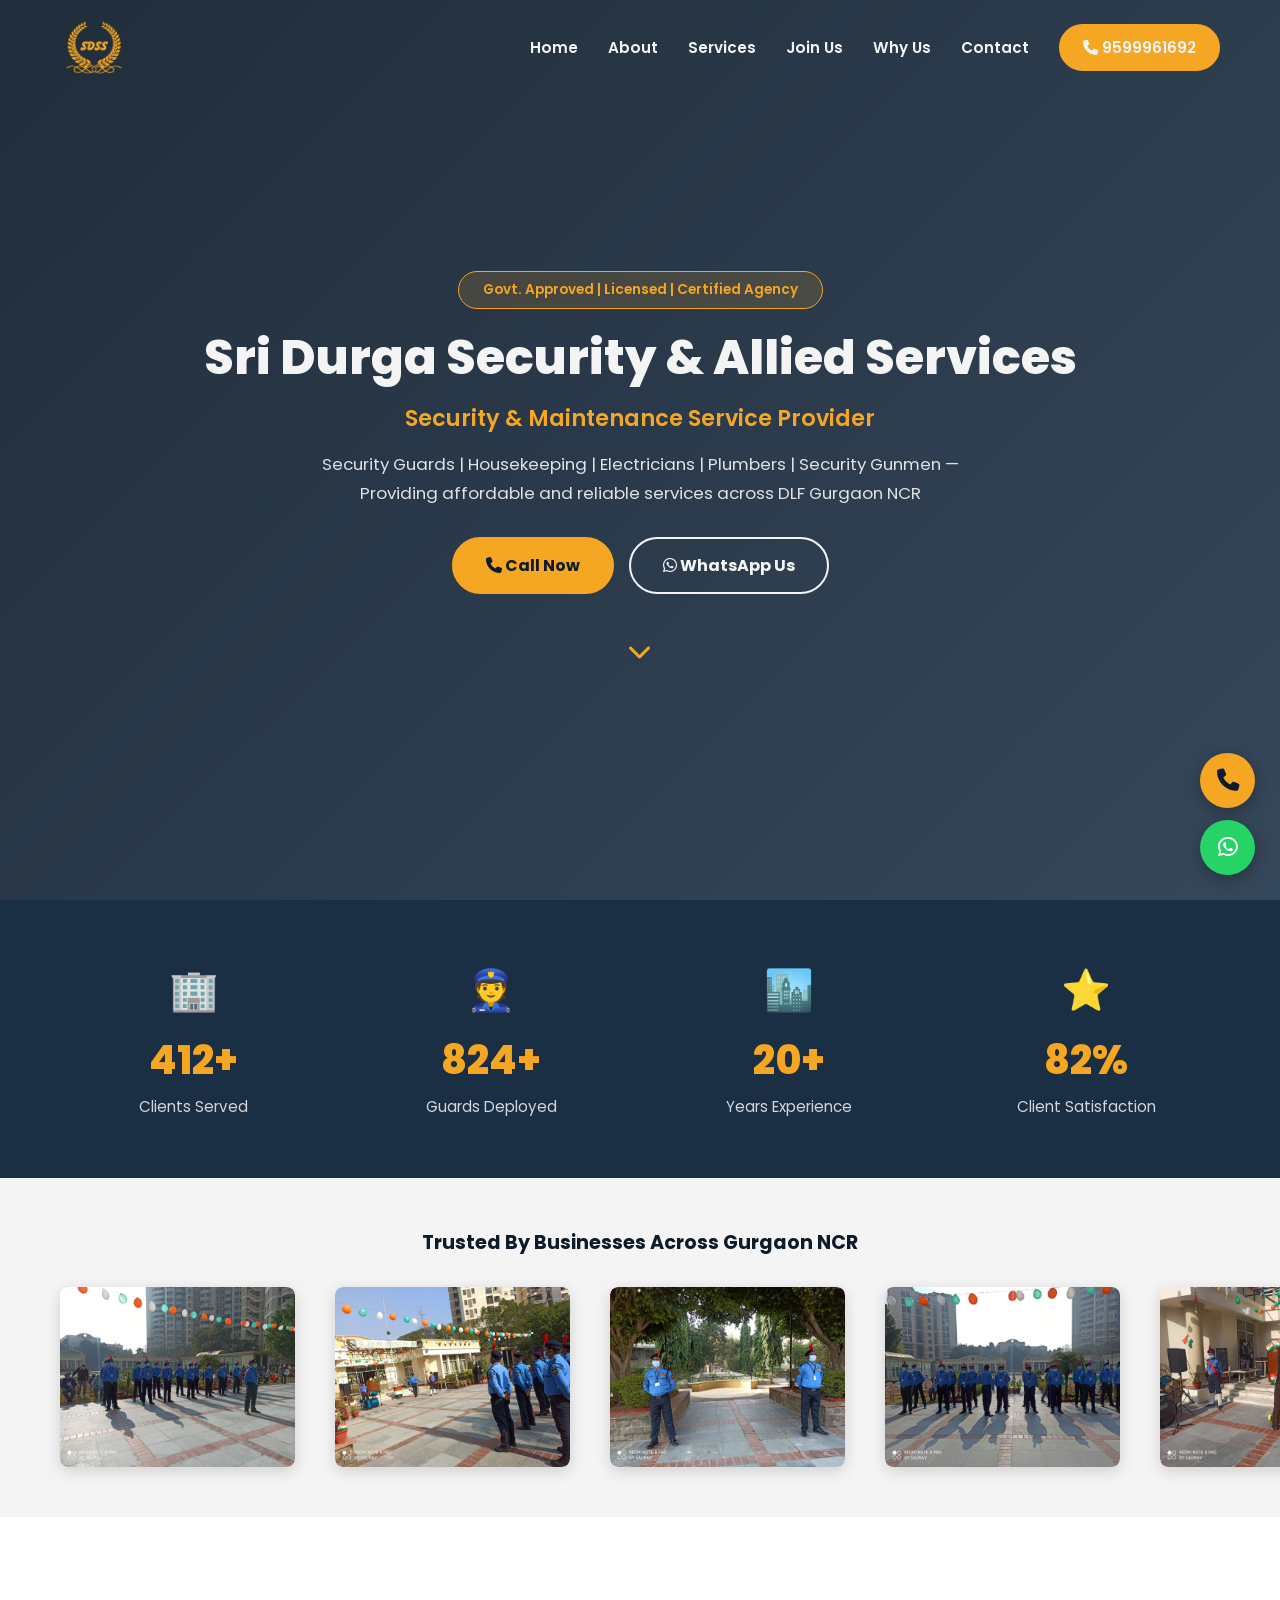
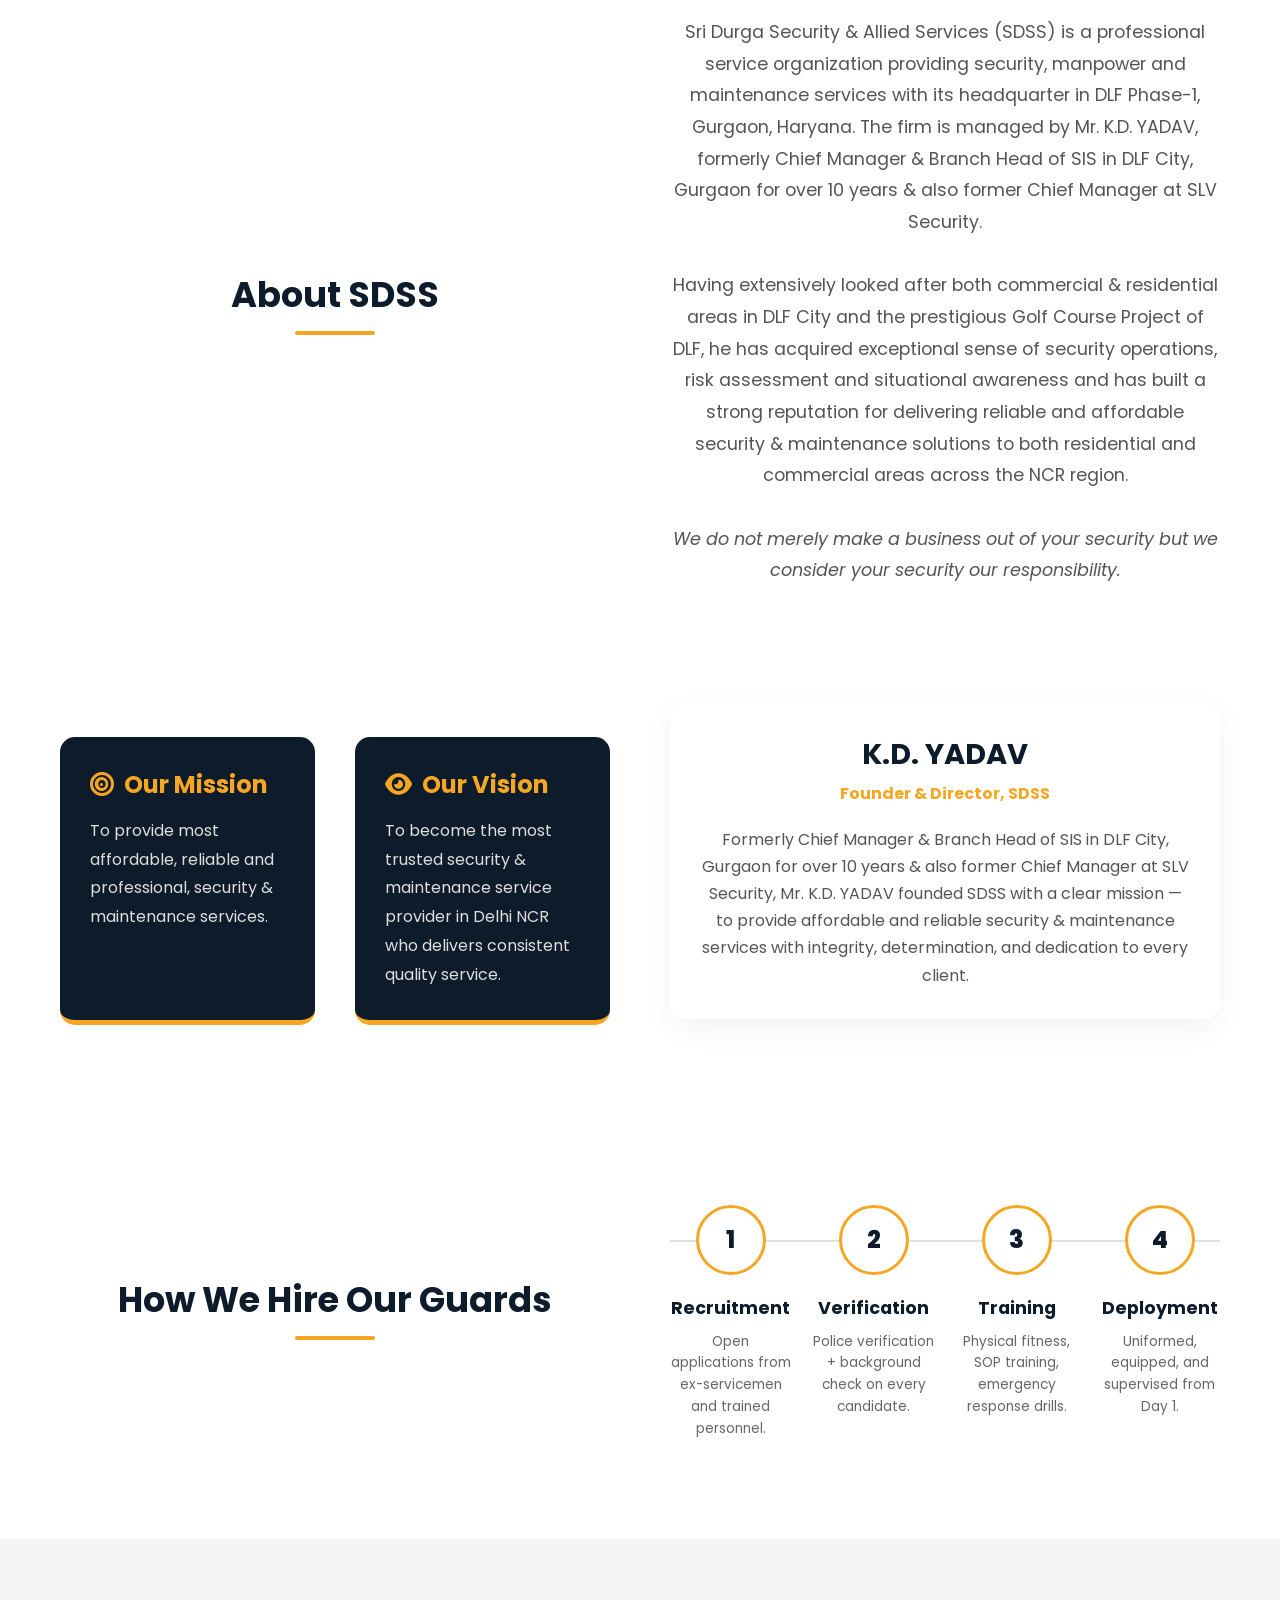
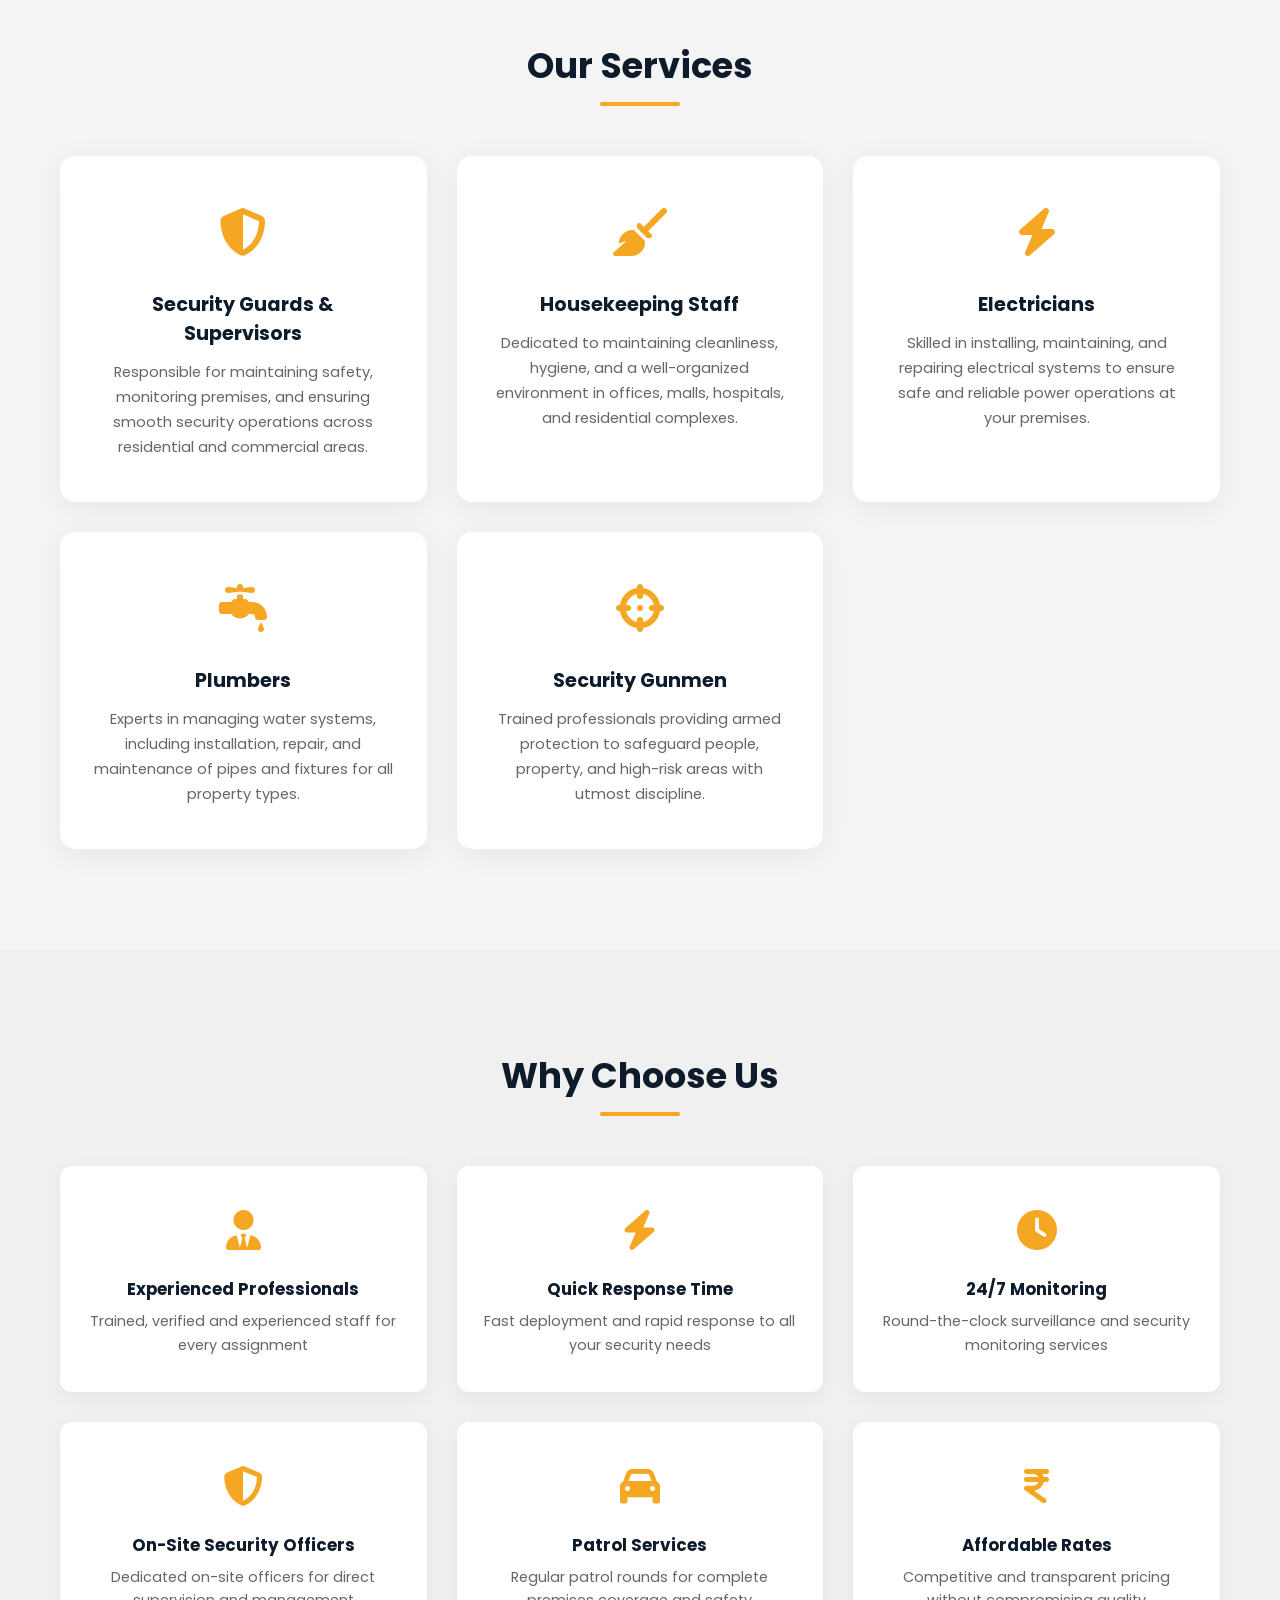
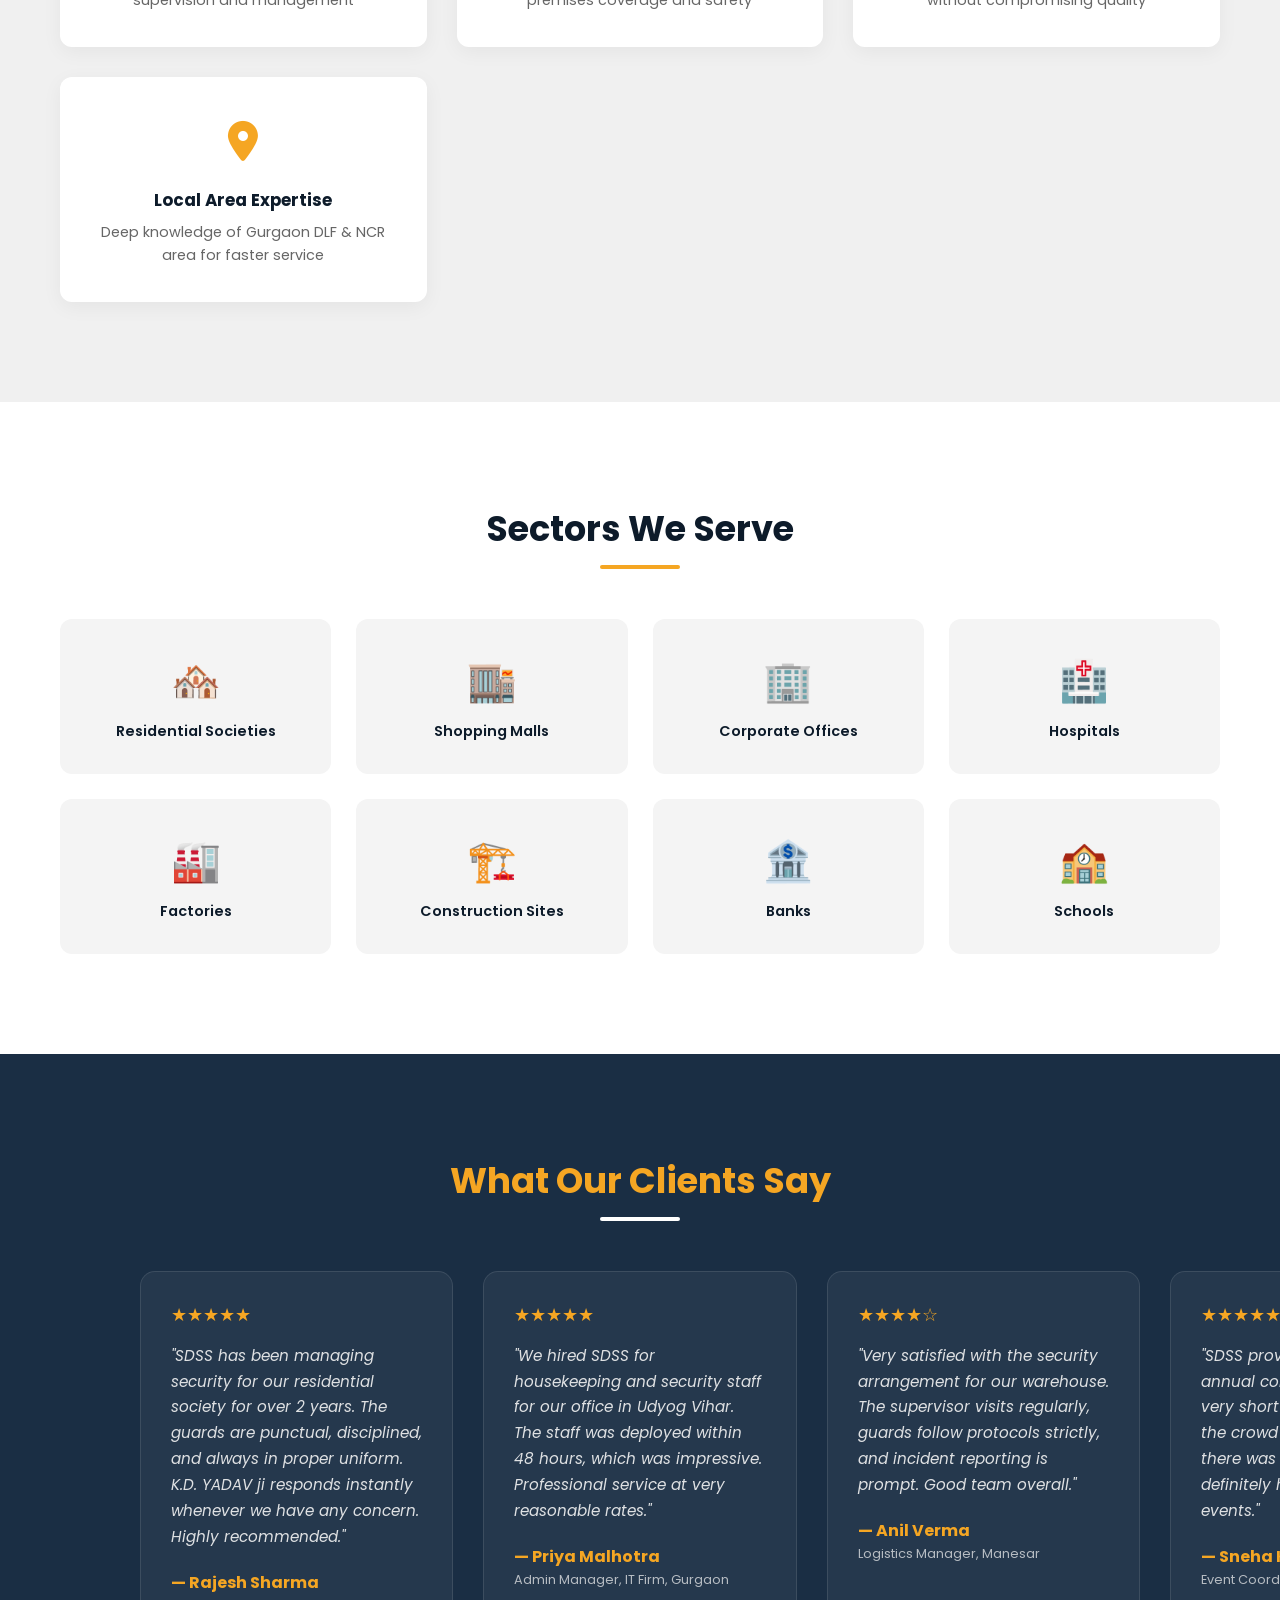
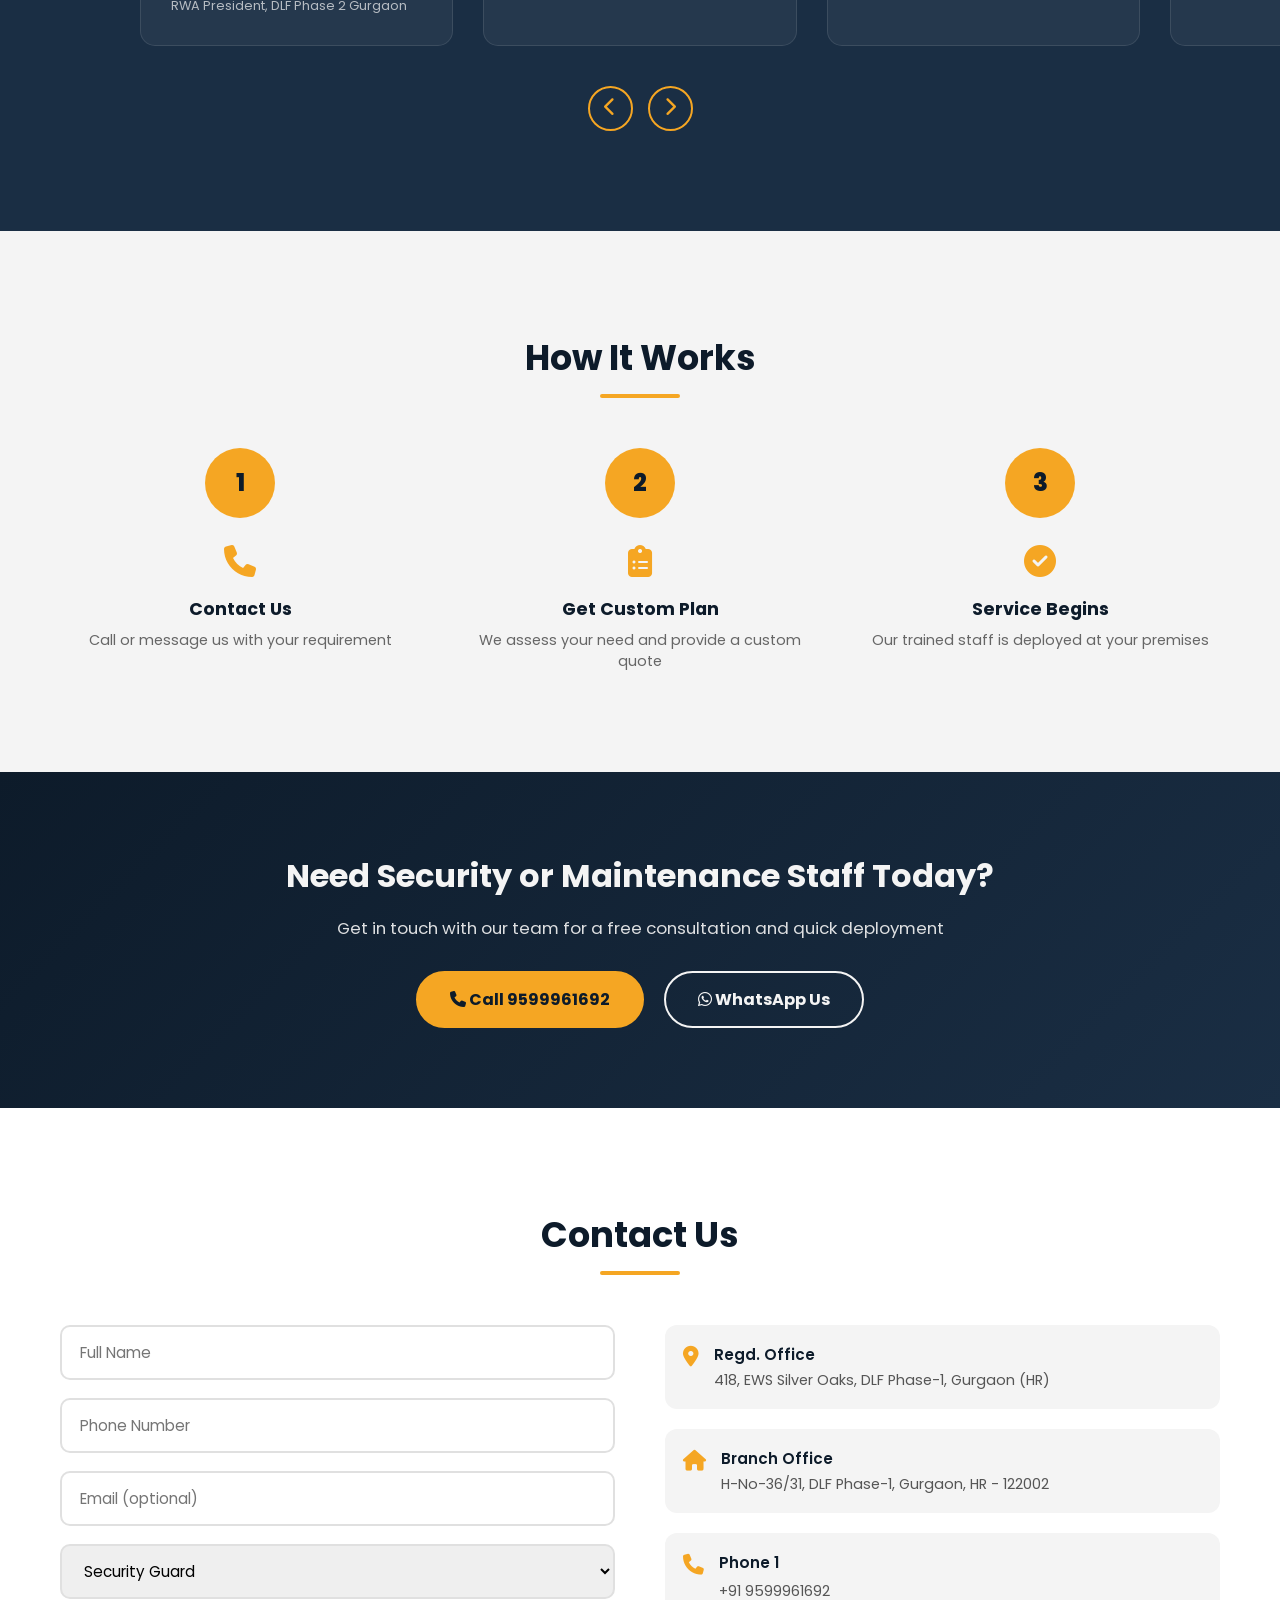
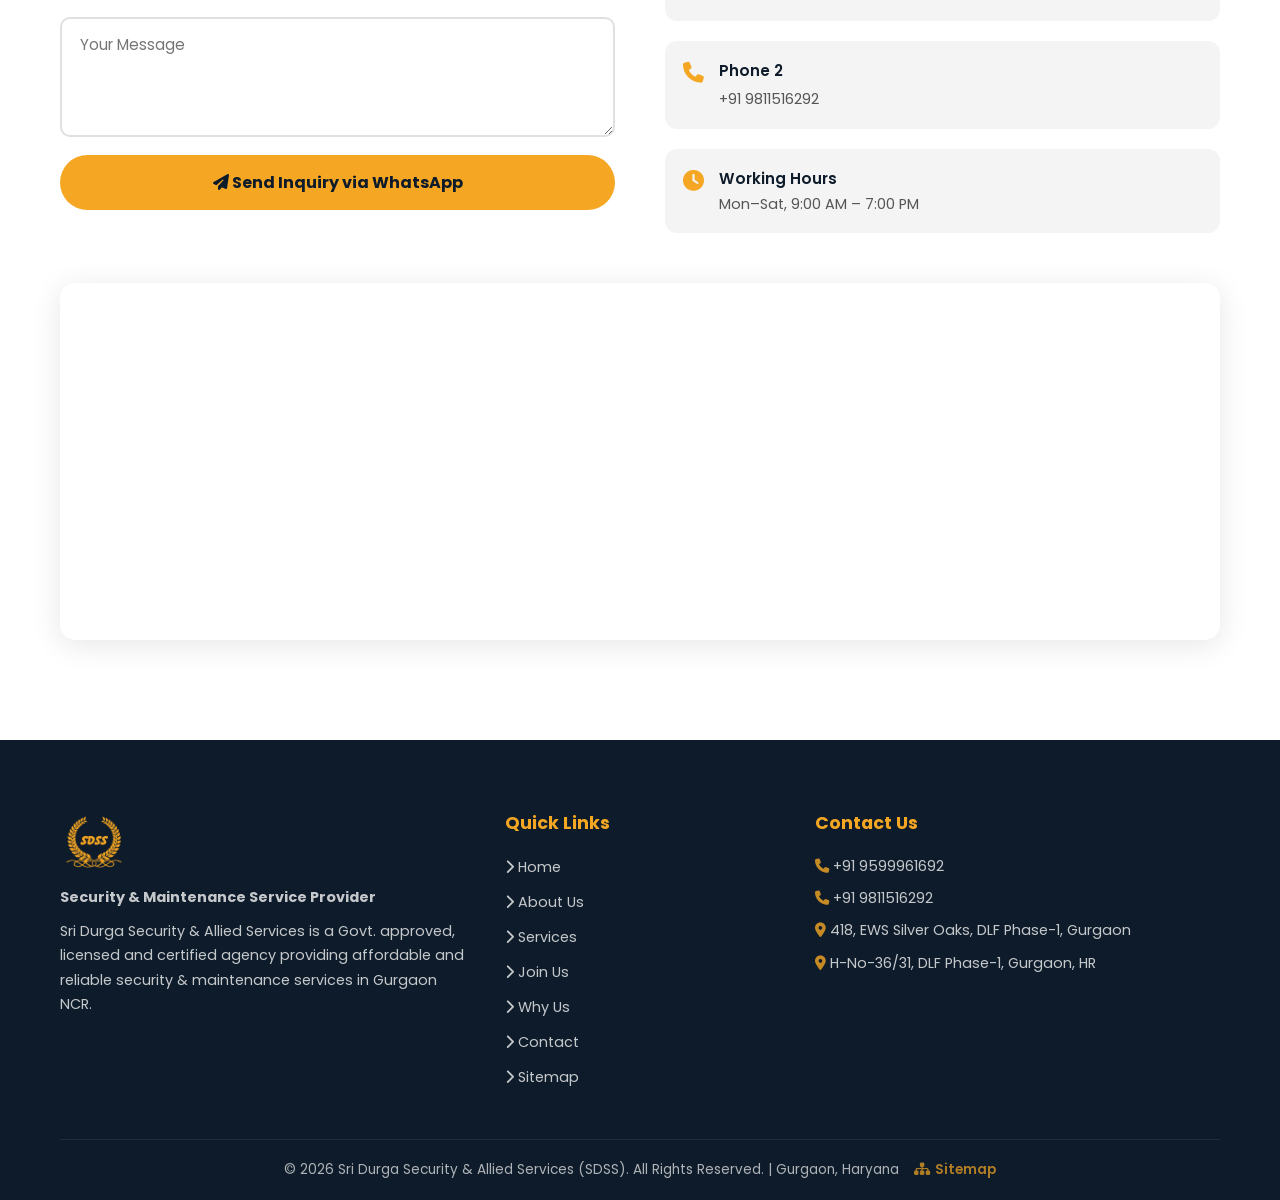
==== commit 029c64aa: "feat: add XML sitemap, robots.txt & comprehensive SEO optimization - Created sitemap.xml with all pa" ====
--- a/index.html
+++ b/index.html
@@ -5,7 +5,77 @@
 <meta name="viewport" content="width=device-width, initial-scale=1.0">
 <title>SDSS | Sri Durga Security & Allied Services — Gurgaon</title>
 <meta name="description" content="Sri Durga Security & Allied Services (SDSS) — Govt. Approved Security & Maintenance Service Provider in DLF Gurgaon NCR. Security Guards, Housekeeping, Electricians, Plumbers & Gunmen. Call 9599961692.">
-<meta name="keywords" content="security guards gurgaon, housekeeping services, electricians, plumbers, security gunmen, DLF phase 1, maintenance services, SDSS">
+<meta name="keywords" content="security guards gurgaon, housekeeping services, electricians, plumbers, security gunmen, DLF phase 1, maintenance services, SDSS, security agency gurgaon, security company gurugram, manpower services NCR">
+
+<!-- SEO Meta -->
+<meta name="robots" content="index, follow">
+<meta name="author" content="Sri Durga Security & Allied Services">
+<meta name="geo.region" content="IN-HR">
+<meta name="geo.placename" content="Gurgaon">
+<meta name="geo.position" content="28.4732;77.0939">
+<meta name="ICBM" content="28.4732, 77.0939">
+<link rel="canonical" href="https://www.sdsssecurity.in/">
+
+<!-- Open Graph / Facebook -->
+<meta property="og:type" content="website">
+<meta property="og:url" content="https://www.sdsssecurity.in/">
+<meta property="og:title" content="SDSS | Sri Durga Security & Allied Services — Gurgaon">
+<meta property="og:description" content="Govt. Approved Security & Maintenance Service Provider in DLF Gurgaon NCR. Security Guards, Housekeeping, Electricians, Plumbers & Gunmen.">
+<meta property="og:image" content="https://www.sdsssecurity.in/assets/images/SDSS-logo.png">
+<meta property="og:locale" content="en_IN">
+<meta property="og:site_name" content="SDSS - Sri Durga Security & Allied Services">
+
+<!-- Twitter Card -->
+<meta name="twitter:card" content="summary_large_image">
+<meta name="twitter:title" content="SDSS | Sri Durga Security & Allied Services — Gurgaon">
+<meta name="twitter:description" content="Govt. Approved Security & Maintenance Service Provider in DLF Gurgaon NCR.">
+<meta name="twitter:image" content="https://www.sdsssecurity.in/assets/images/SDSS-logo.png">
+
+<!-- Structured Data: LocalBusiness -->
+<script type="application/ld+json">
+{
+  "@context": "https://schema.org",
+  "@type": "LocalBusiness",
+  "name": "Sri Durga Security & Allied Services (SDSS)",
+  "description": "Govt. Approved Security & Maintenance Service Provider in DLF Gurgaon NCR. Services include Security Guards, Housekeeping, Electricians, Plumbers & Gunmen.",
+  "url": "https://www.sdsssecurity.in",
+  "logo": "https://www.sdsssecurity.in/assets/images/SDSS-logo.png",
+  "image": "https://www.sdsssecurity.in/assets/images/SDSS-logo.png",
+  "telephone": "+91-9599961692",
+  "address": {
+    "@type": "PostalAddress",
+    "streetAddress": "418, EWS Silver Oaks, DLF Phase-1",
+    "addressLocality": "Gurgaon",
+    "addressRegion": "Haryana",
+    "postalCode": "122002",
+    "addressCountry": "IN"
+  },
+  "geo": {
+    "@type": "GeoCoordinates",
+    "latitude": "28.4732",
+    "longitude": "77.0939"
+  },
+  "openingHours": "Mo-Sa 09:00-19:00",
+  "sameAs": [],
+  "priceRange": "$$",
+  "areaServed": {
+    "@type": "City",
+    "name": "Gurgaon"
+  },
+  "hasOfferCatalog": {
+    "@type": "OfferCatalog",
+    "name": "Security & Maintenance Services",
+    "itemListElement": [
+      { "@type": "Offer", "itemOffered": { "@type": "Service", "name": "Security Guards" } },
+      { "@type": "Offer", "itemOffered": { "@type": "Service", "name": "Housekeeping Staff" } },
+      { "@type": "Offer", "itemOffered": { "@type": "Service", "name": "Electricians" } },
+      { "@type": "Offer", "itemOffered": { "@type": "Service", "name": "Plumbers" } },
+      { "@type": "Offer", "itemOffered": { "@type": "Service", "name": "Security Gunmen" } }
+    ]
+  }
+}
+</script>
+
 <link rel="preconnect" href="https://fonts.googleapis.com">
 <link href="https://fonts.googleapis.com/css2?family=Poppins:wght@400;600;700;800&display=swap" rel="stylesheet">
 <link rel="stylesheet" href="https://cdnjs.cloudflare.com/ajax/libs/font-awesome/6.5.1/css/all.min.css">
@@ -309,7 +379,7 @@
     </div>
     <div class="footer-col">
       <h3>Quick Links</h3>
-      <ul><li><a href="index.html"><i class="fas fa-chevron-right"></i> Home</a></li><li><a href="#about"><i class="fas fa-chevron-right"></i> About Us</a></li><li><a href="services.html"><i class="fas fa-chevron-right"></i> Services</a></li><li><a href="careers.html"><i class="fas fa-chevron-right"></i> Join Us</a></li><li><a href="index.html#why-us"><i class="fas fa-chevron-right"></i> Why Us</a></li><li><a href="#contact"><i class="fas fa-chevron-right"></i> Contact</a></li></ul>
+      <ul><li><a href="index.html"><i class="fas fa-chevron-right"></i> Home</a></li><li><a href="#about"><i class="fas fa-chevron-right"></i> About Us</a></li><li><a href="services.html"><i class="fas fa-chevron-right"></i> Services</a></li><li><a href="careers.html"><i class="fas fa-chevron-right"></i> Join Us</a></li><li><a href="index.html#why-us"><i class="fas fa-chevron-right"></i> Why Us</a></li><li><a href="#contact"><i class="fas fa-chevron-right"></i> Contact</a></li><li><a href="sitemap.xml"><i class="fas fa-chevron-right"></i> Sitemap</a></li></ul>
     </div>
     <div class="footer-col">
       <h3>Contact Us</h3>
@@ -319,7 +389,10 @@
       <p style="margin-top:8px"><i class="fas fa-location-dot" style="color:var(--gold)"></i> H-No-36/31, DLF Phase-1, Gurgaon, HR</p>
     </div>
   </div>
-  <div class="footer-bottom">© 2026 Sri Durga Security & Allied Services (SDSS). All Rights Reserved. | Gurgaon, Haryana</div>
+  <div class="footer-bottom">
+    <span>© 2026 Sri Durga Security & Allied Services (SDSS). All Rights Reserved. | Gurgaon, Haryana</span>
+    <span class="footer-sitemap-link"><a href="sitemap.xml" title="View Sitemap"><i class="fas fa-sitemap"></i> Sitemap</a></span>
+  </div>
 </div>
 </footer>
 
--- a/styles.css
+++ b/styles.css
@@ -800,7 +800,31 @@
   padding-top: 20px;
   text-align: center;
   font-size: .85rem;
-  opacity: .7
+  opacity: .7;
+  display: flex;
+  justify-content: center;
+  align-items: center;
+  gap: 15px;
+  flex-wrap: wrap
+}
+
+.footer-sitemap-link a {
+  color: var(--gold);
+  font-weight: 600;
+  transition: all .3s;
+  display: inline-flex;
+  align-items: center;
+  gap: 5px;
+  opacity: 1
+}
+
+.footer-sitemap-link a:hover {
+  color: var(--white);
+  text-decoration: underline
+}
+
+.footer-sitemap-link i {
+  font-size: .9rem
 }
 
 /* === FLOATING BUTTONS === */
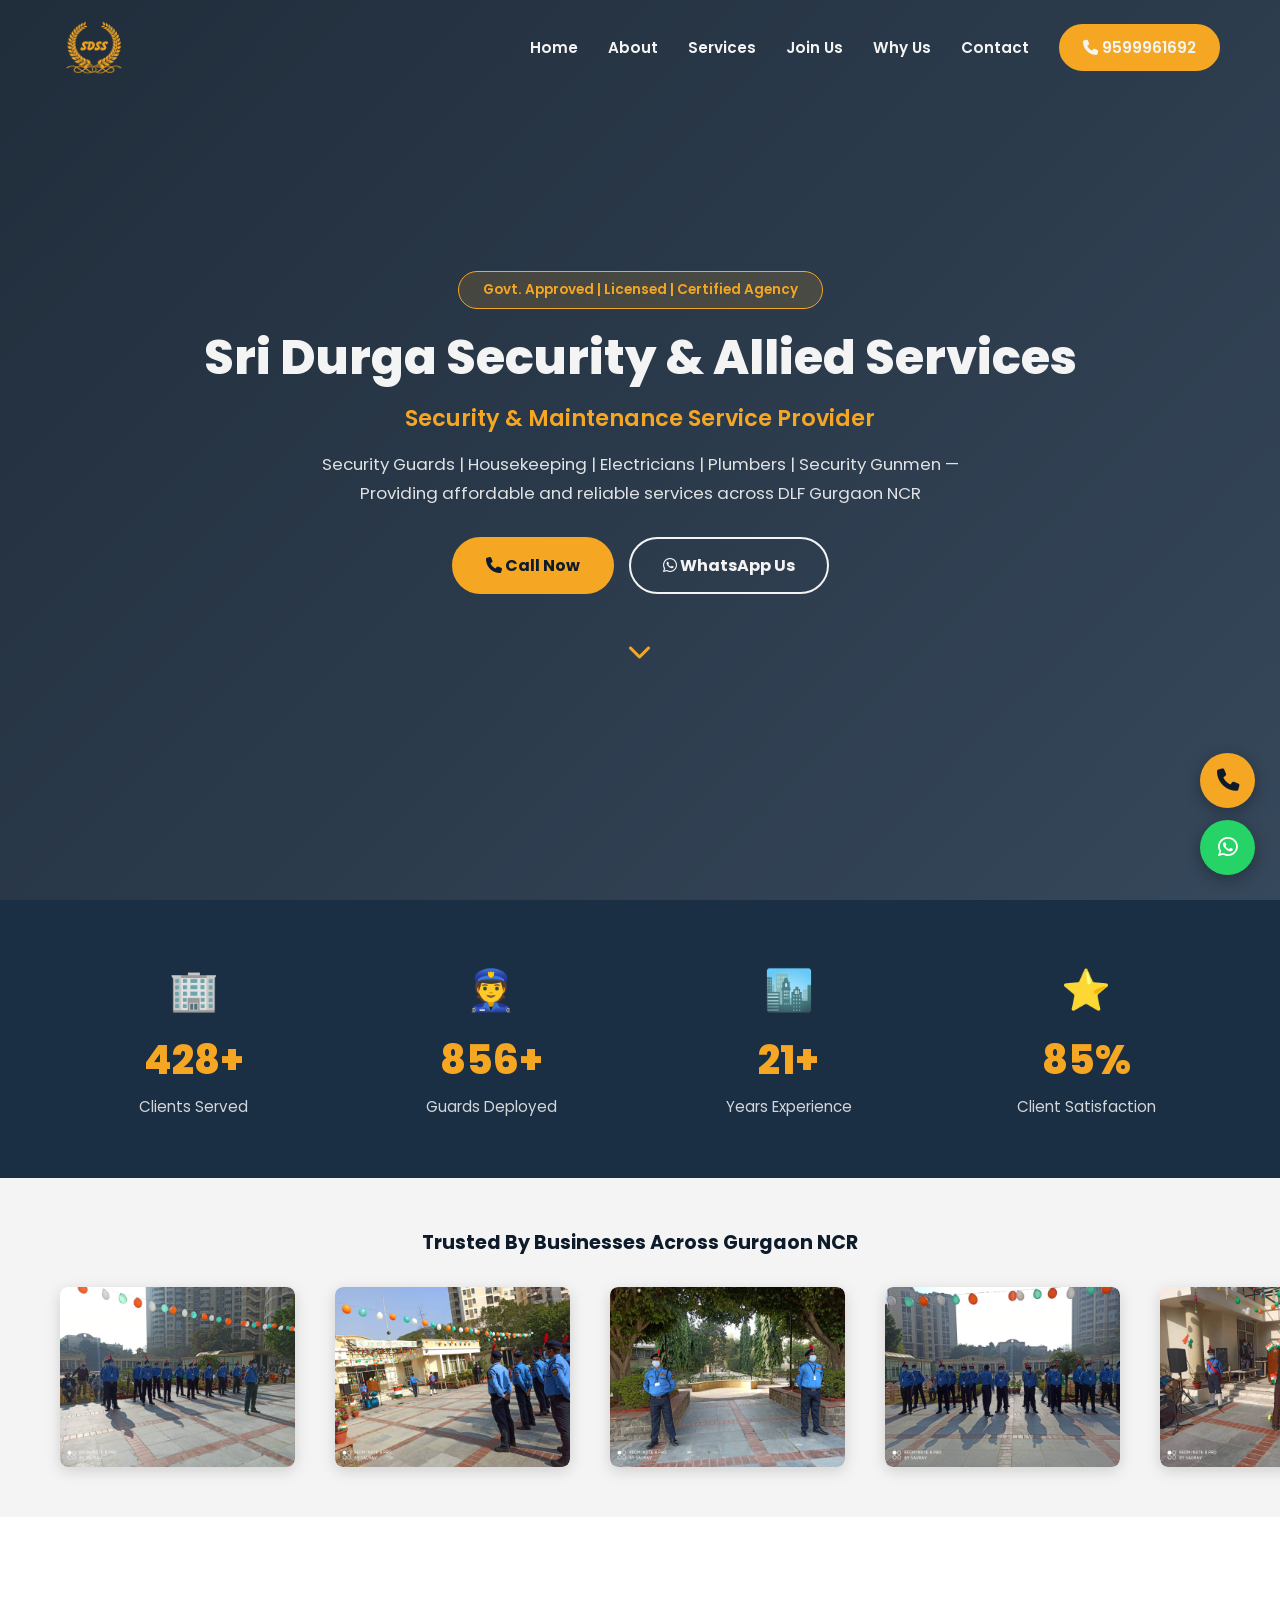
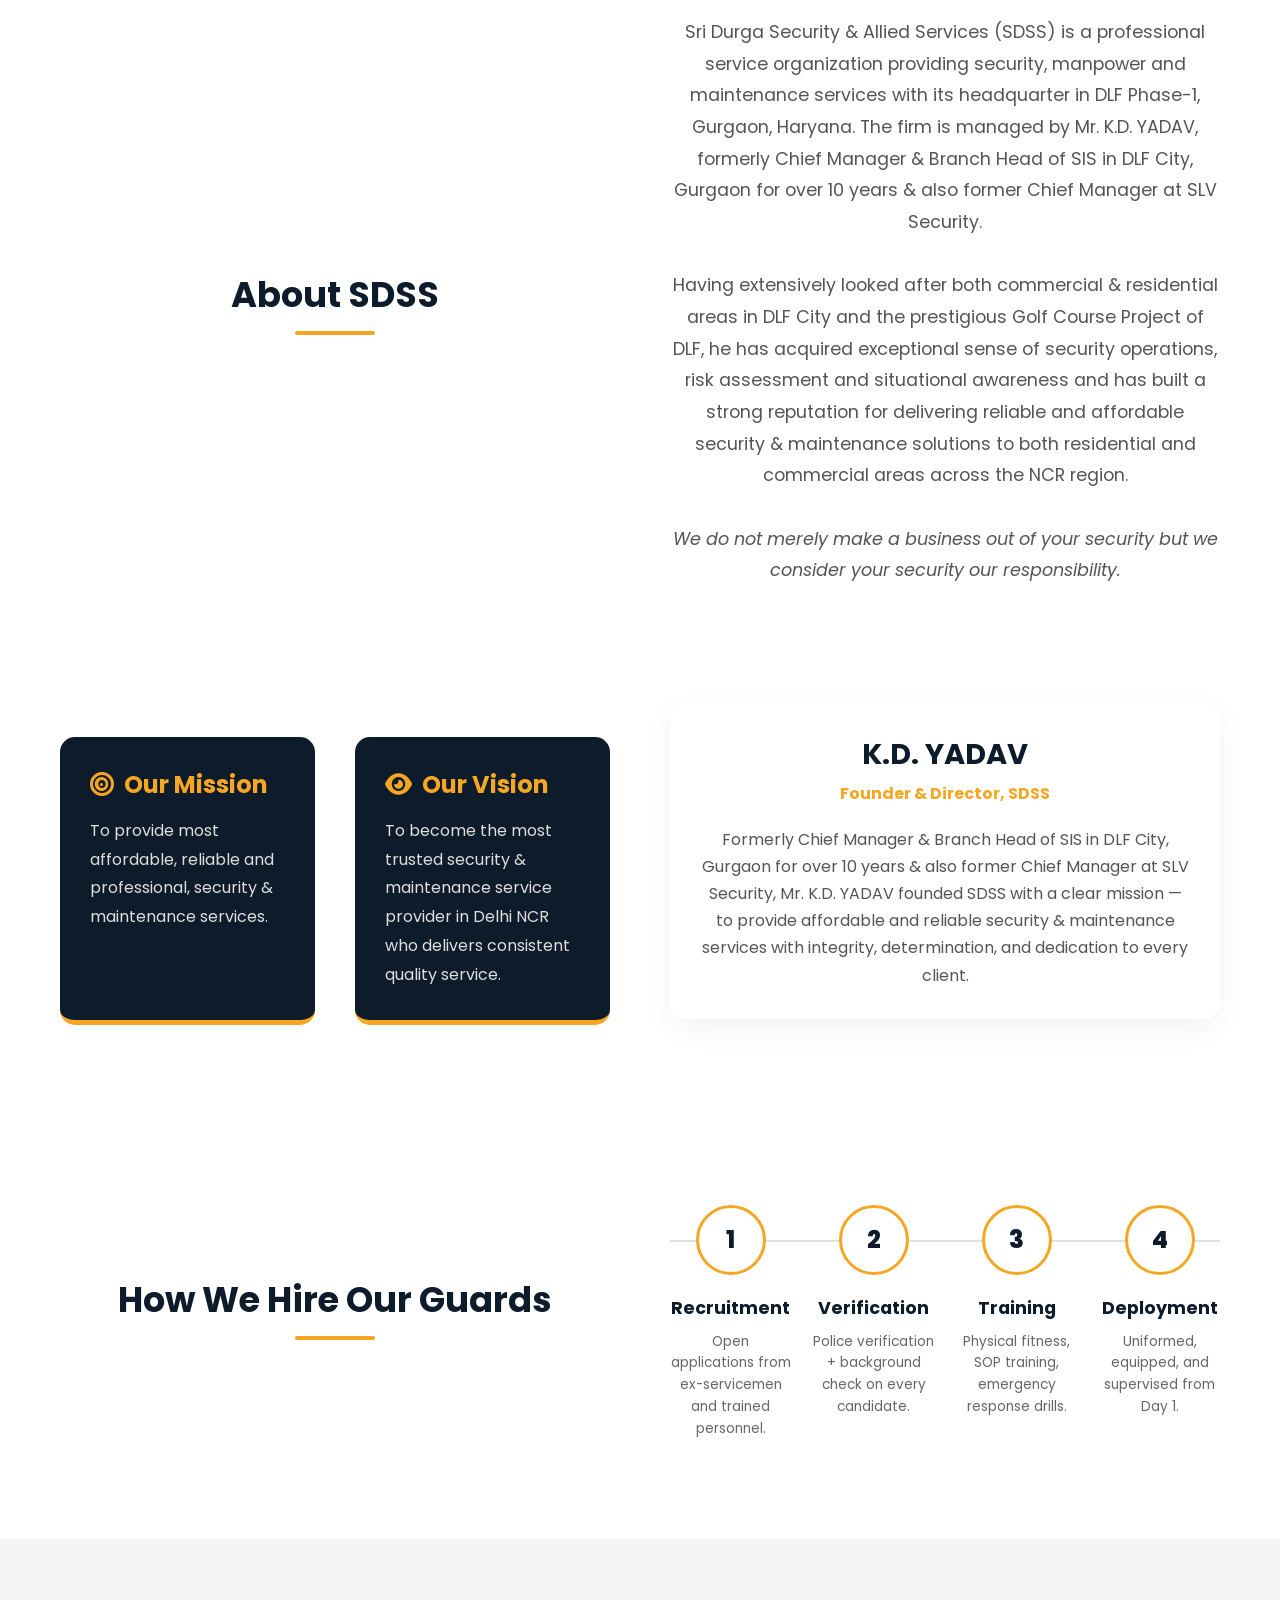
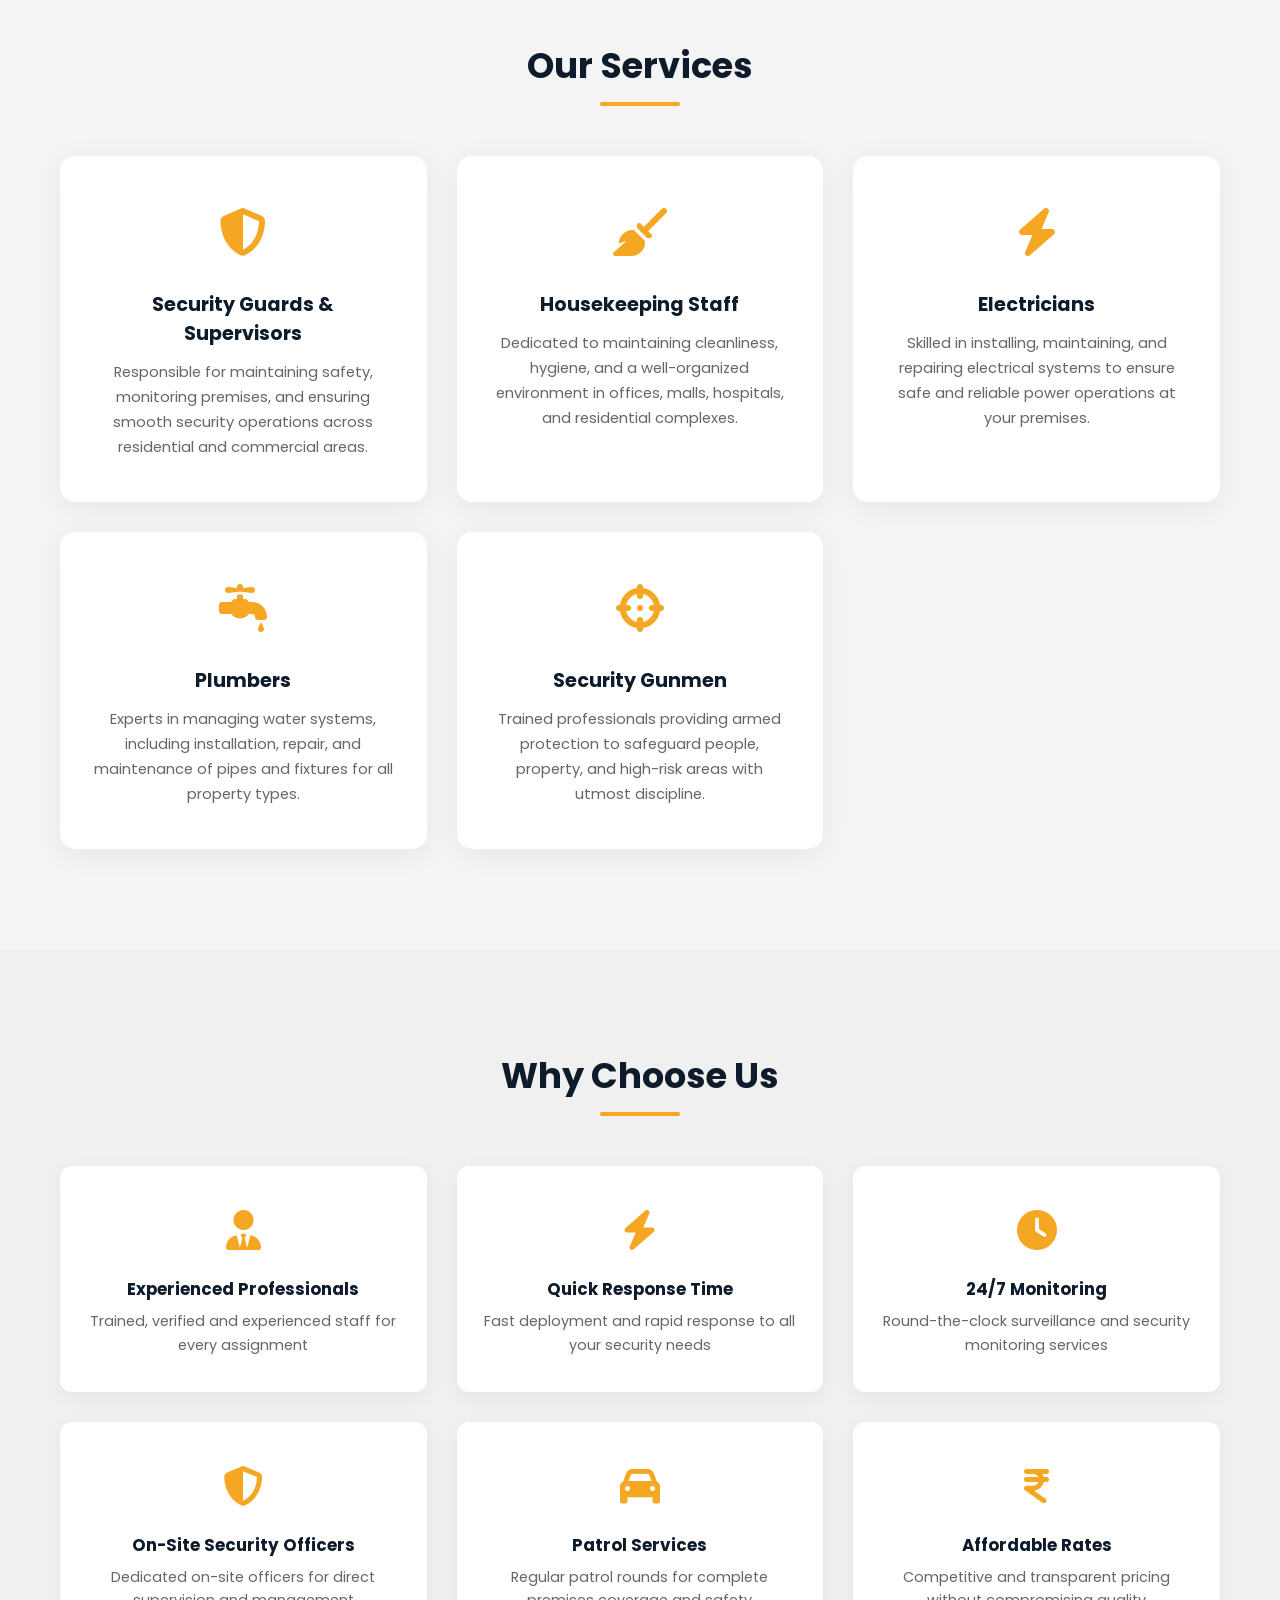
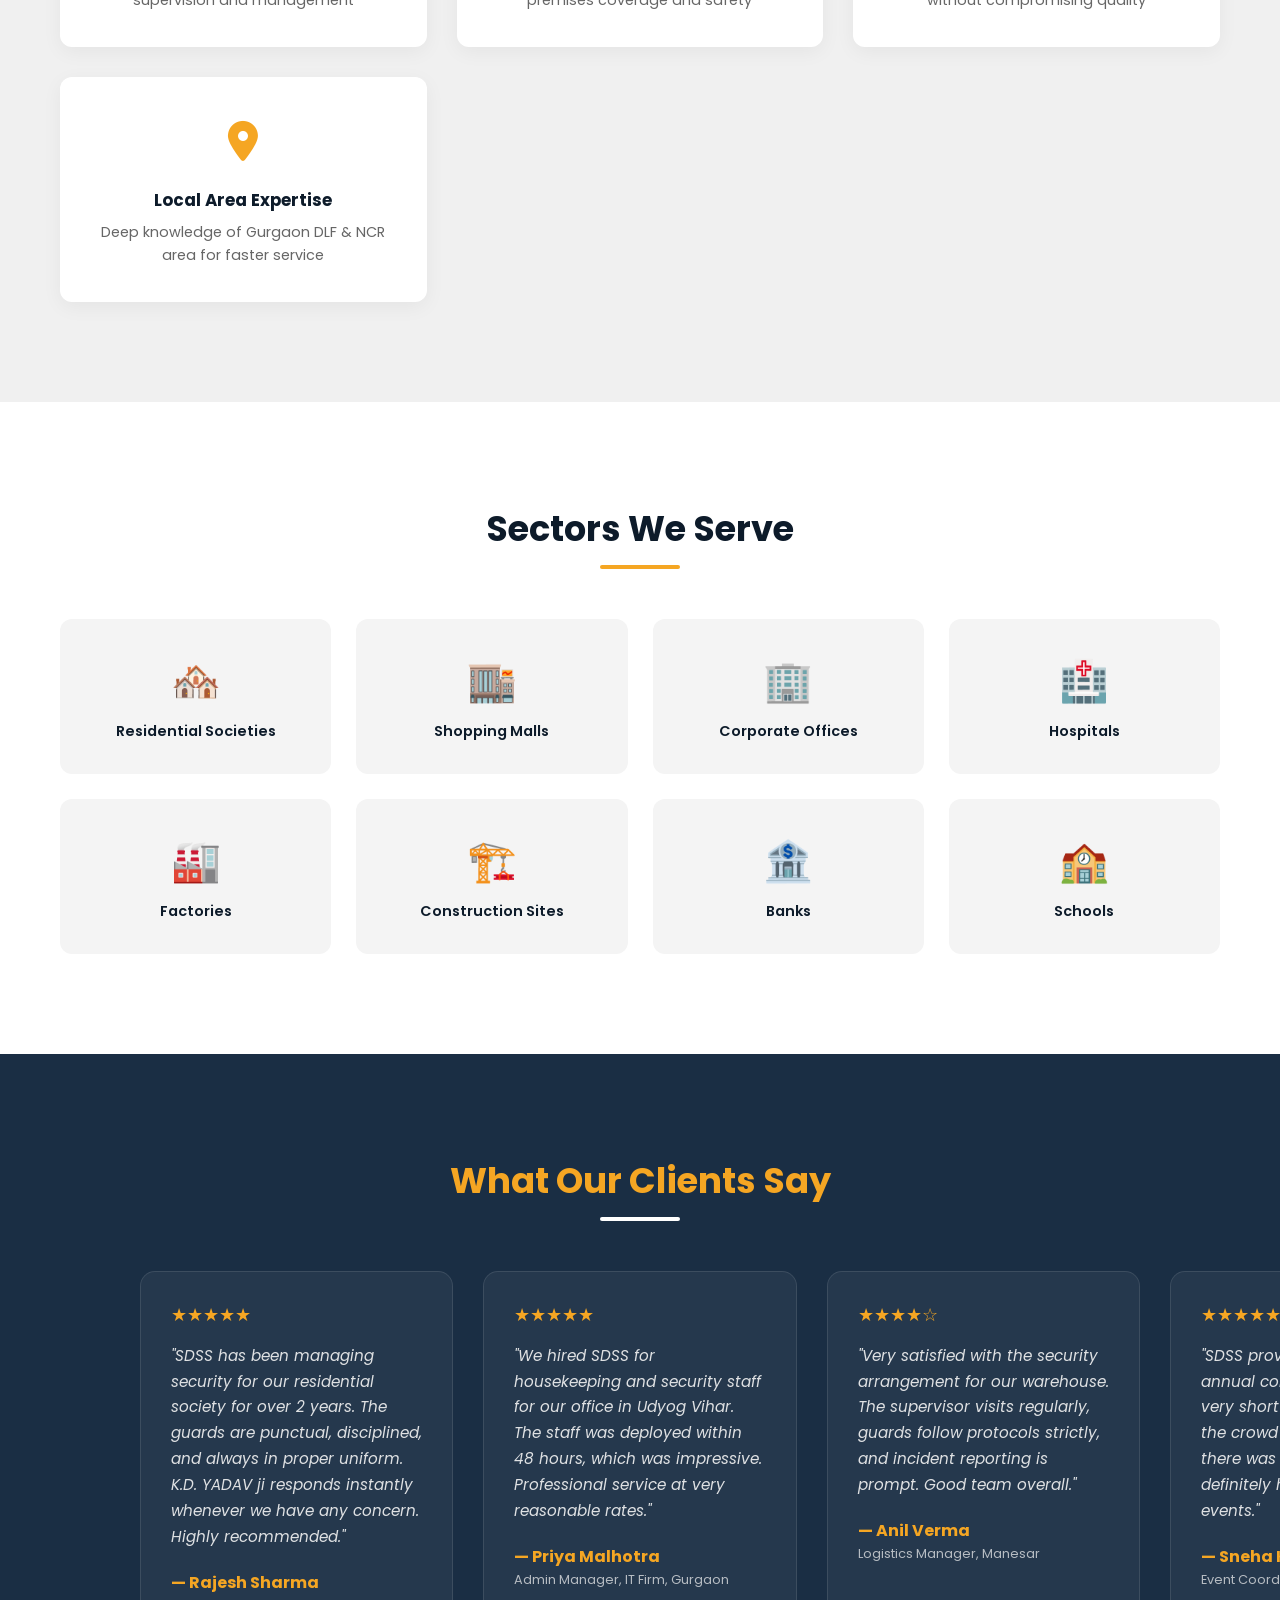
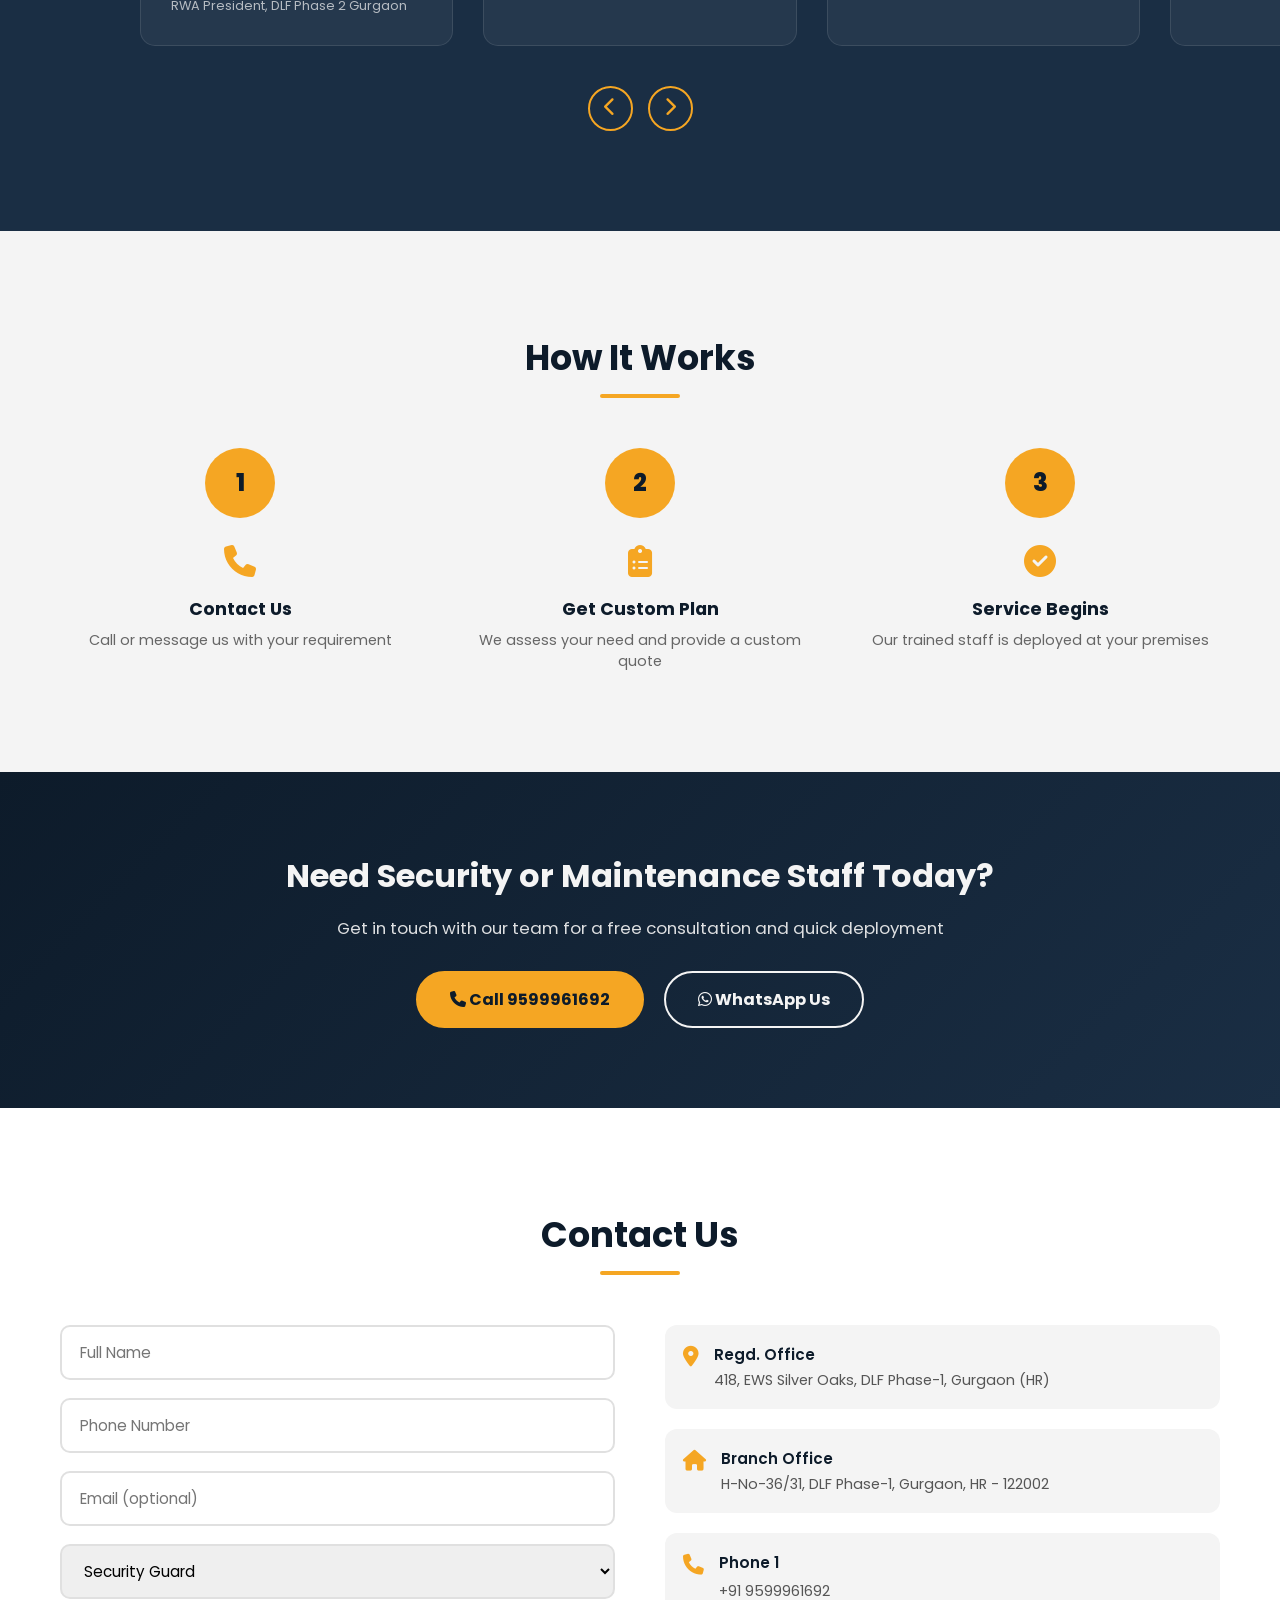
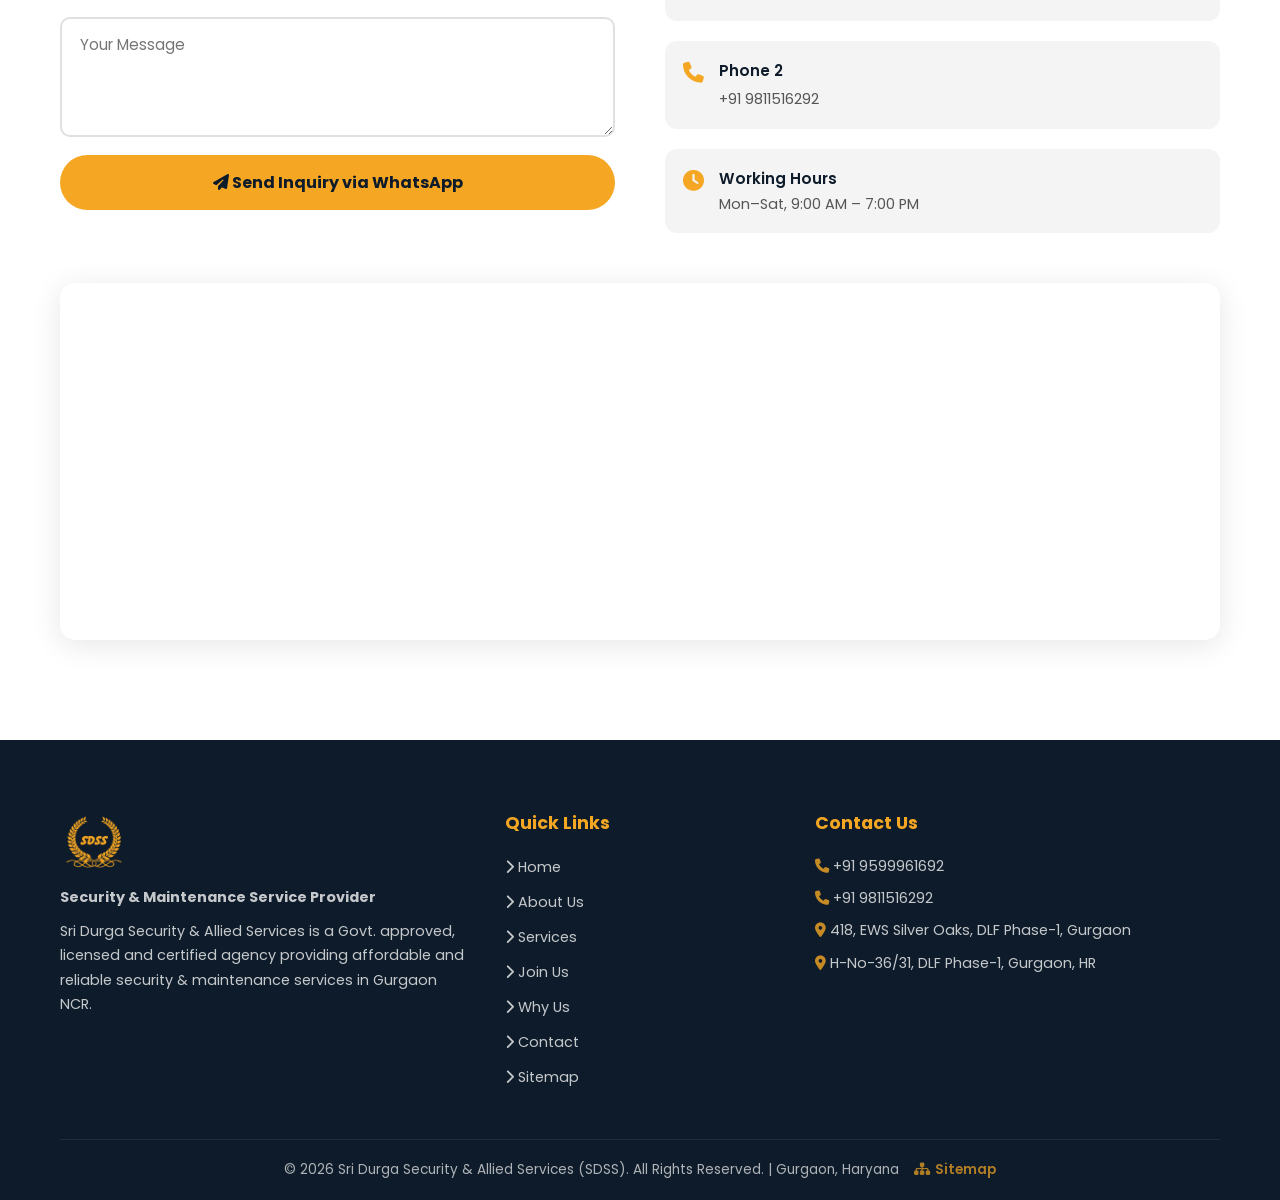
==== commit e6cbcc9d: "Update footer credits and add Google Search Console verification file" ====
--- a/index.html
+++ b/index.html
@@ -1,3 +1,7 @@
+<!--
+  Designed & Developed by Crowcent
+  Website: https://crowcent.com
+-->
 <!DOCTYPE html>
 <html lang="en">
 <head>
@@ -10,6 +14,8 @@
 <!-- SEO Meta -->
 <meta name="robots" content="index, follow">
 <meta name="author" content="Sri Durga Security & Allied Services">
+<meta name="designer" content="Crowcent — crowcent.com" />
+<meta name="developer" content="Crowcent — crowcent.com" />
 <meta name="geo.region" content="IN-HR">
 <meta name="geo.placename" content="Gurgaon">
 <meta name="geo.position" content="28.4732;77.0939">
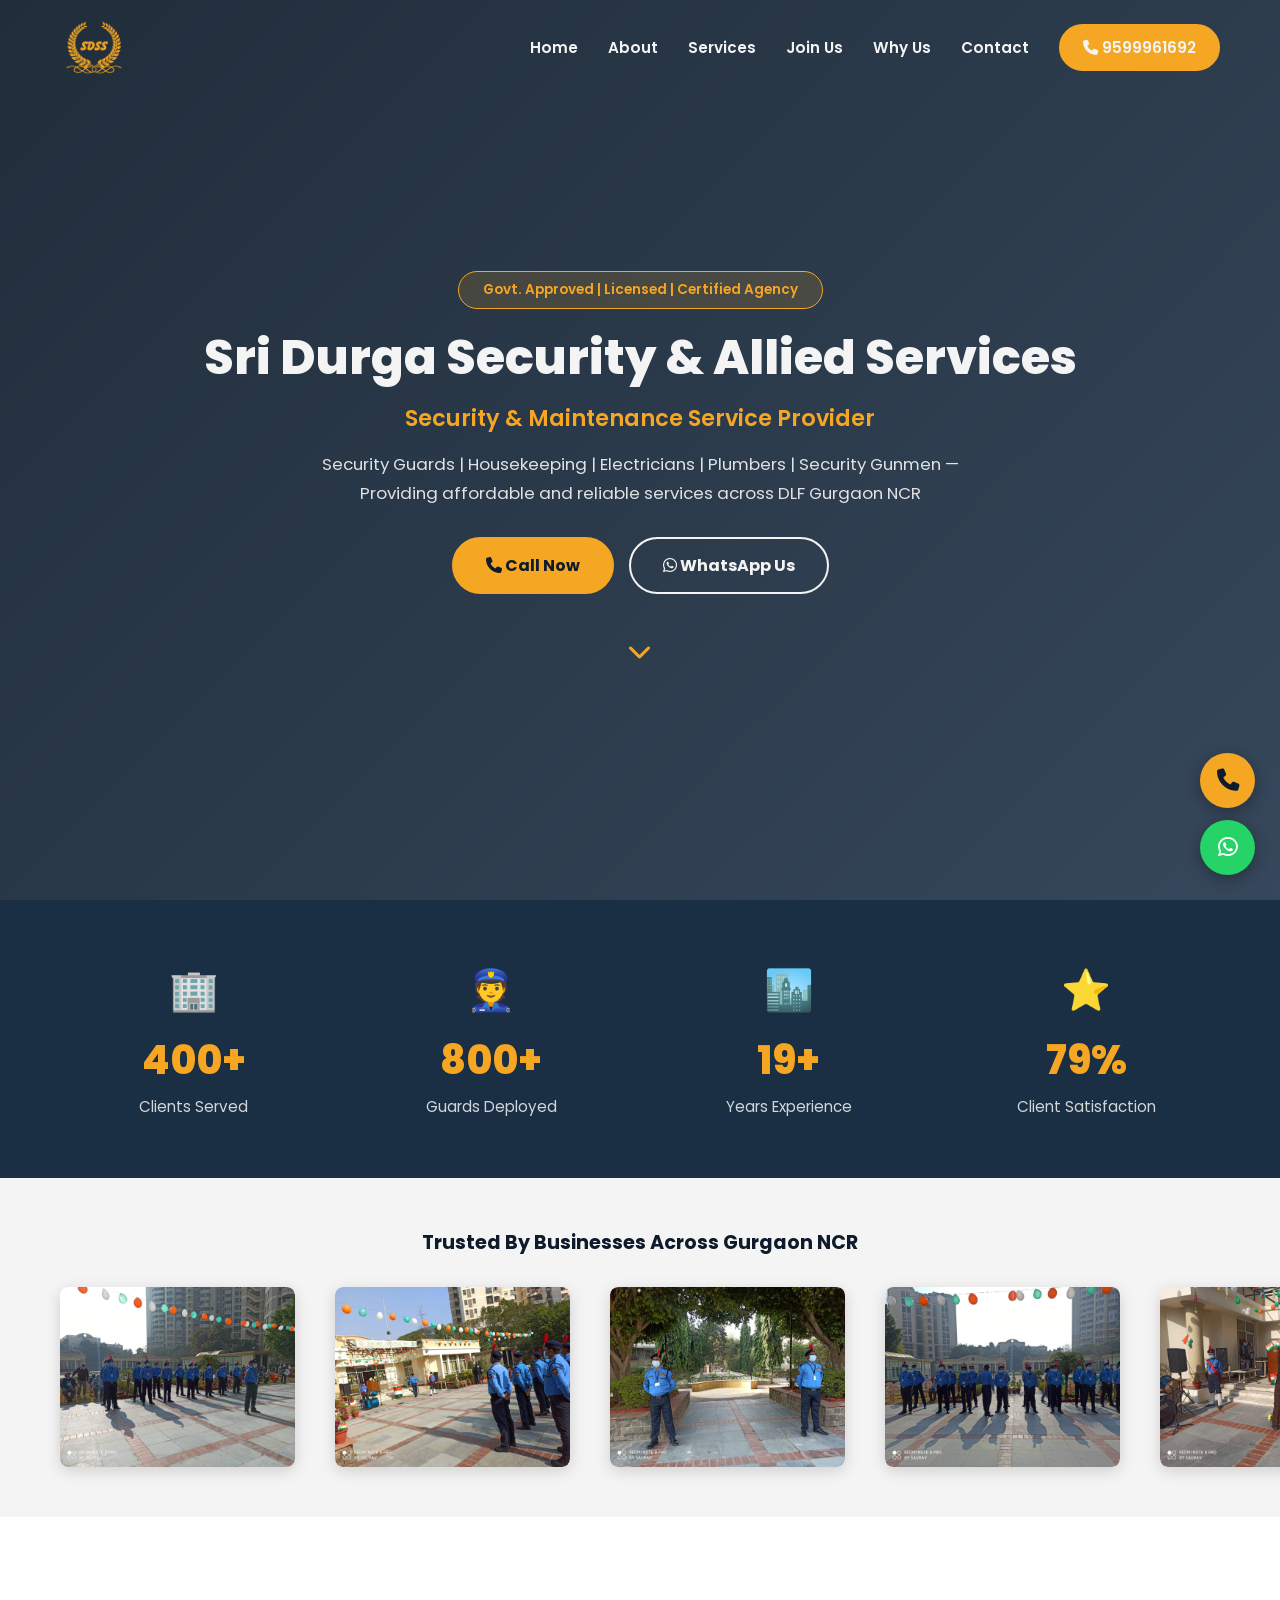
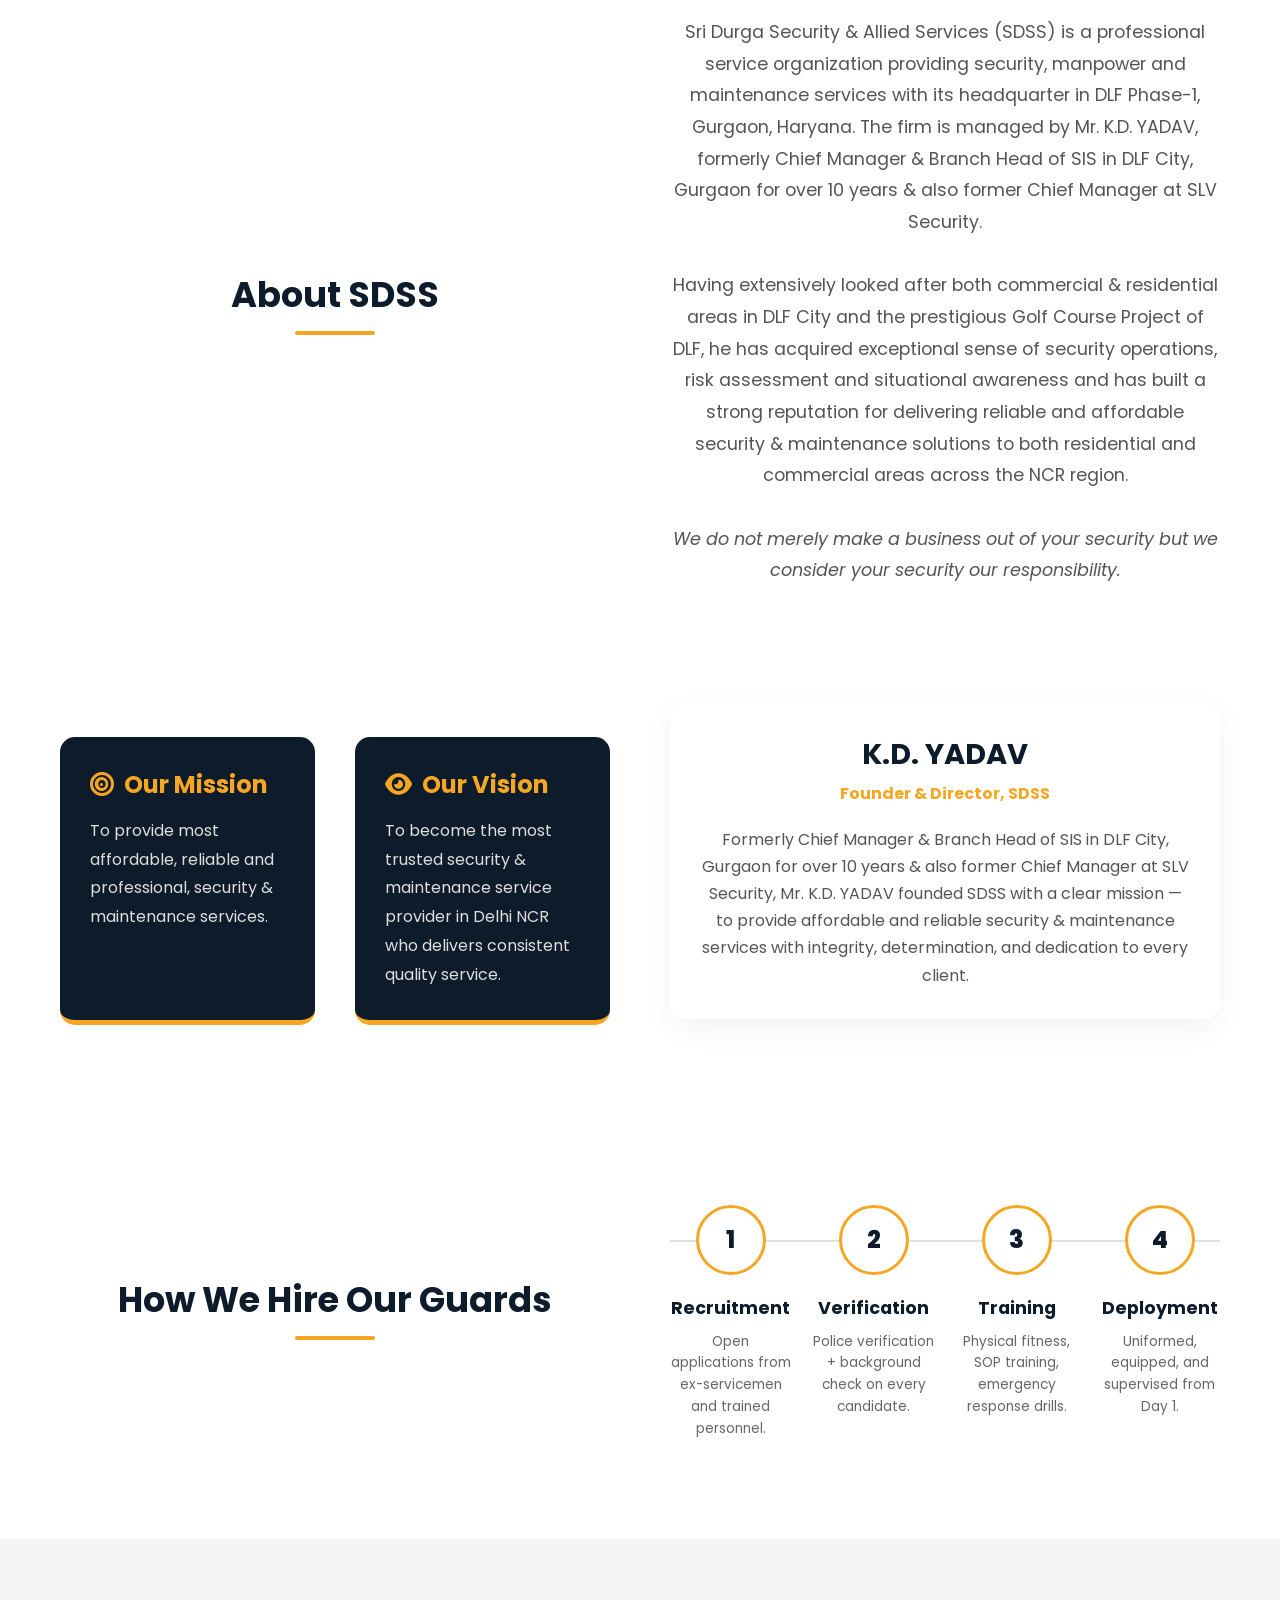
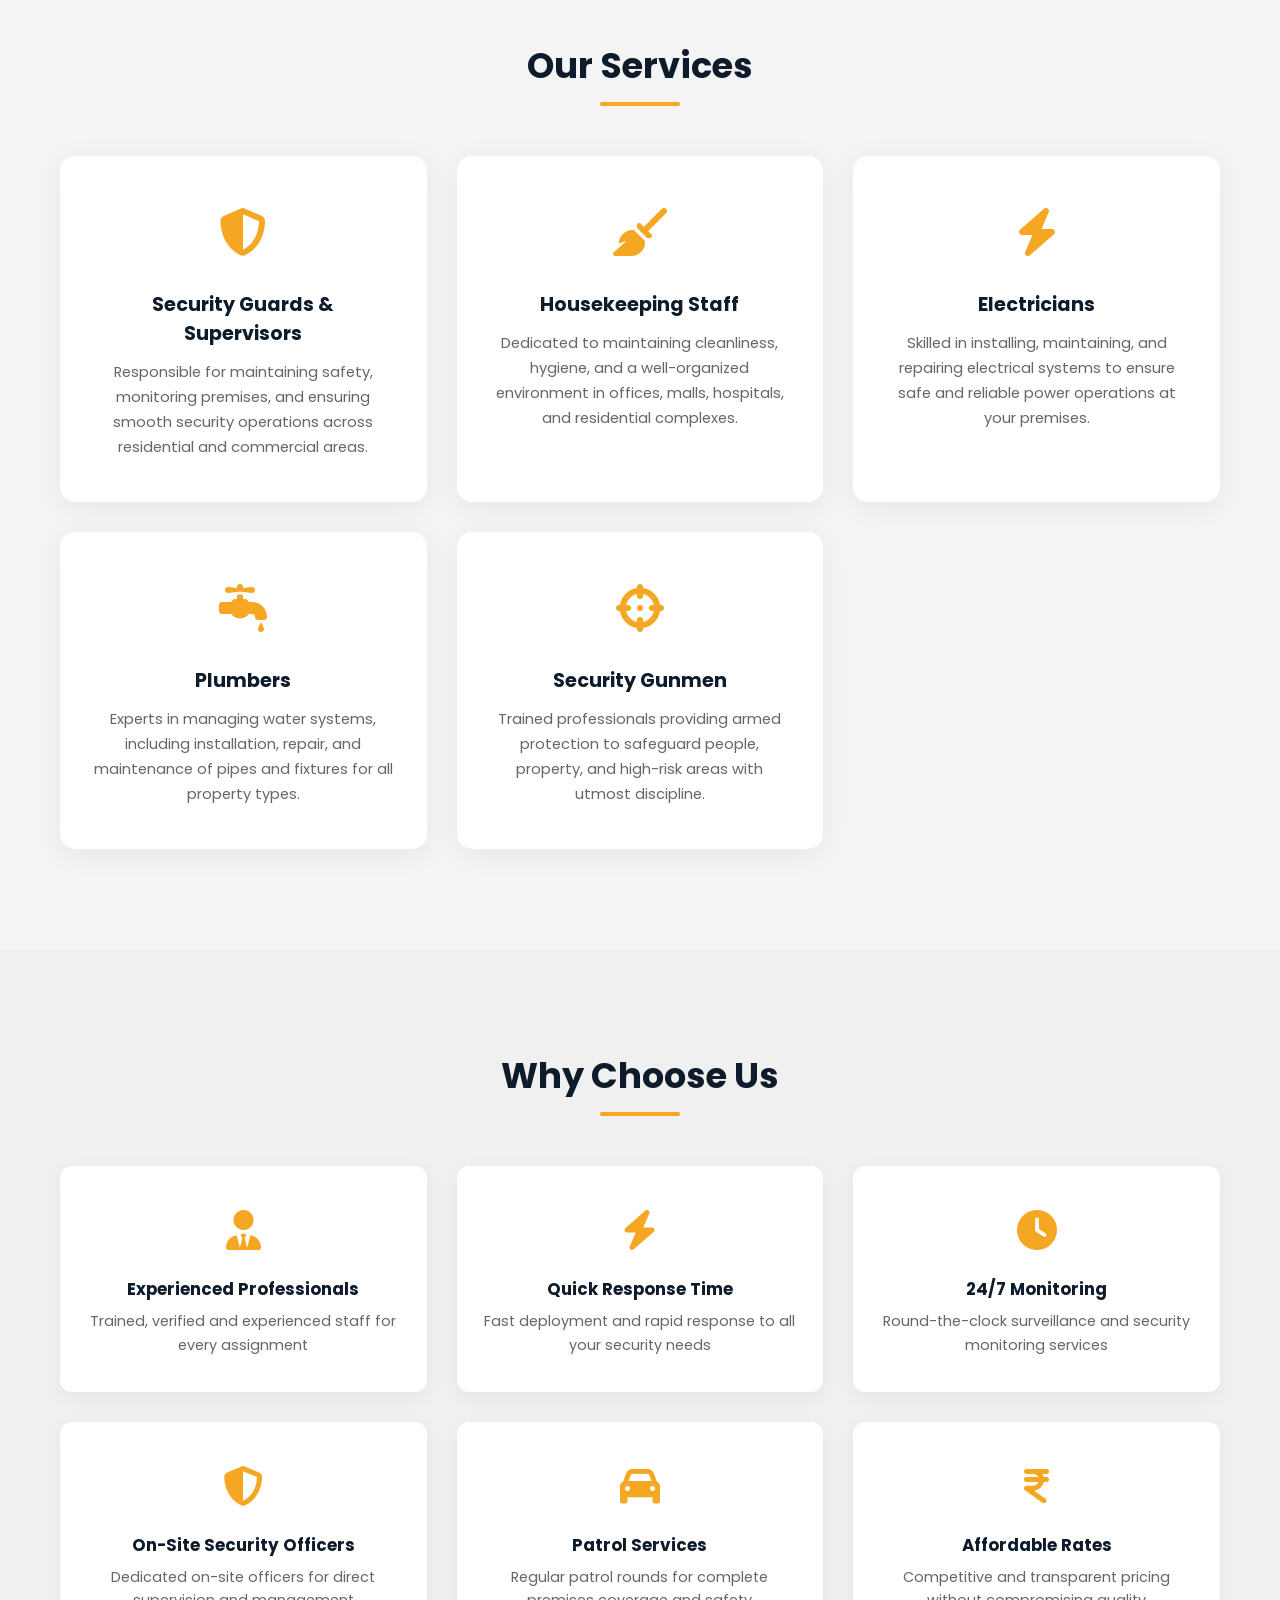
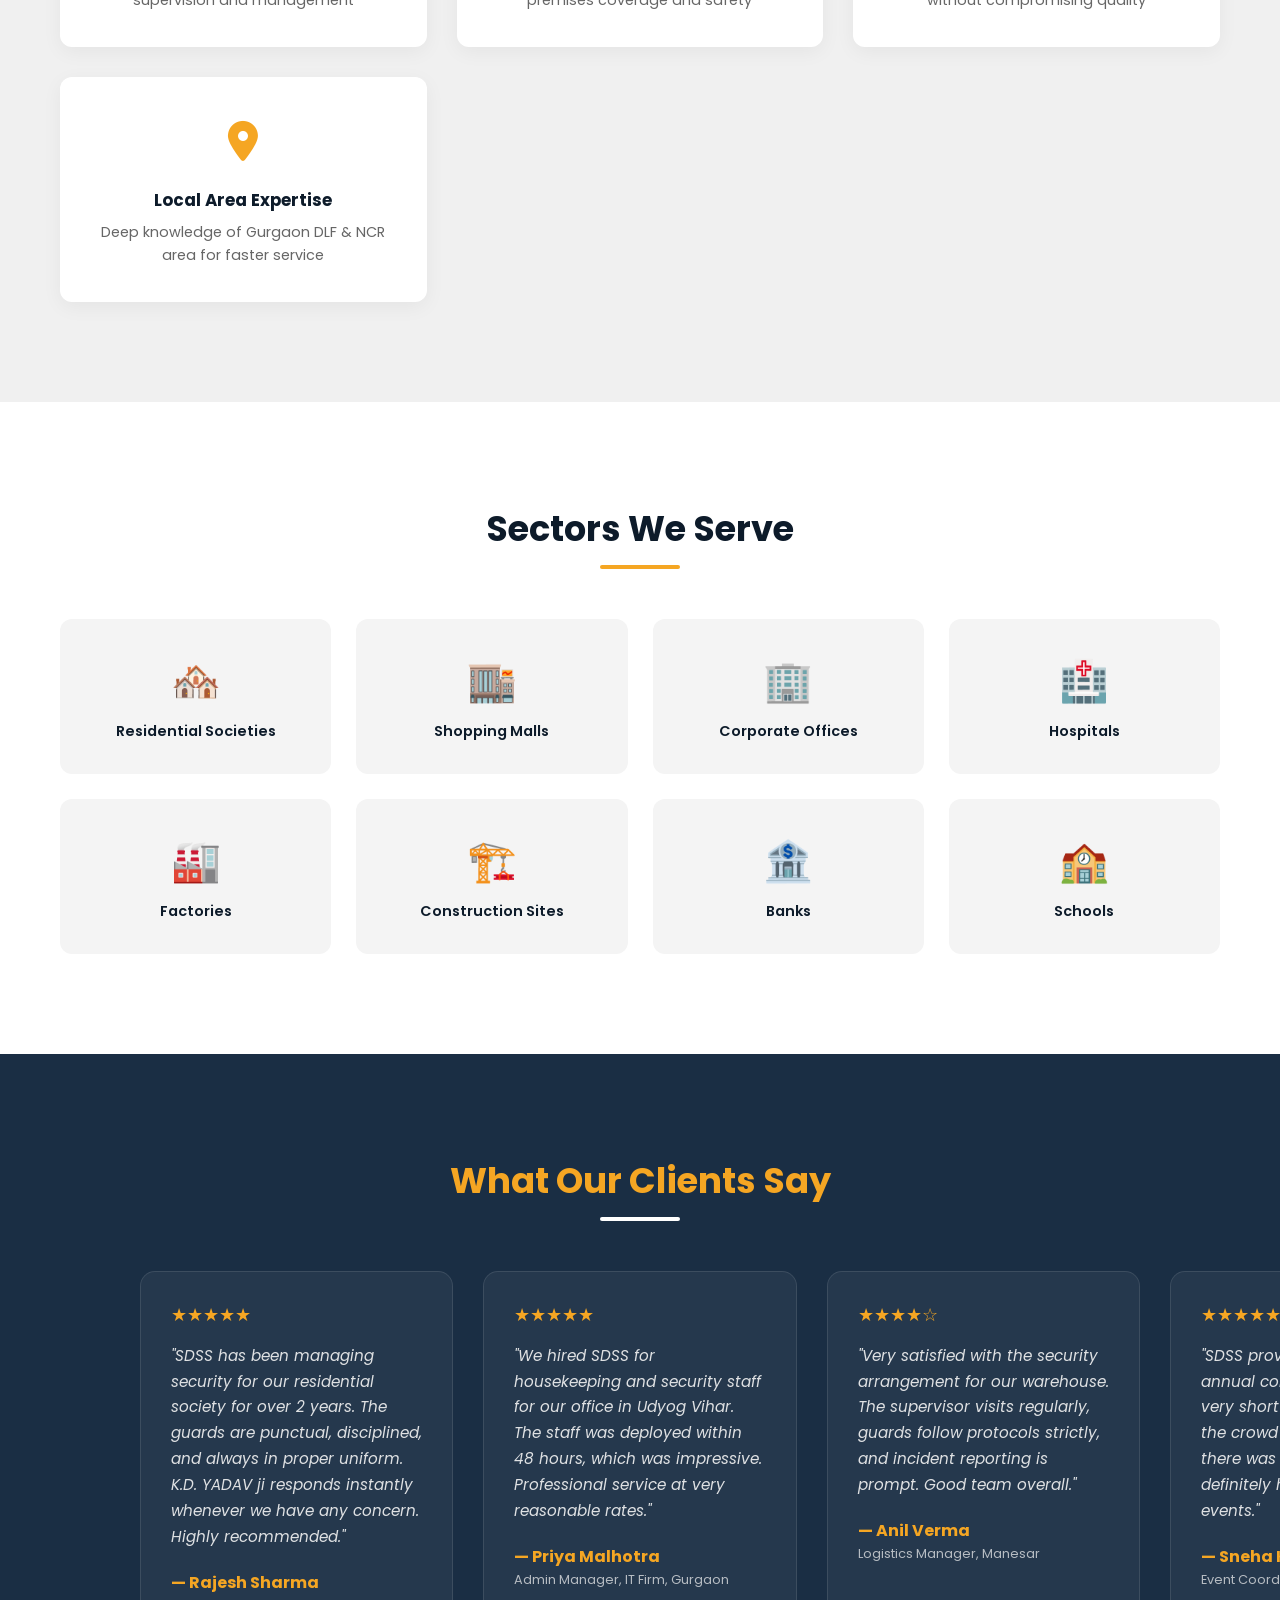
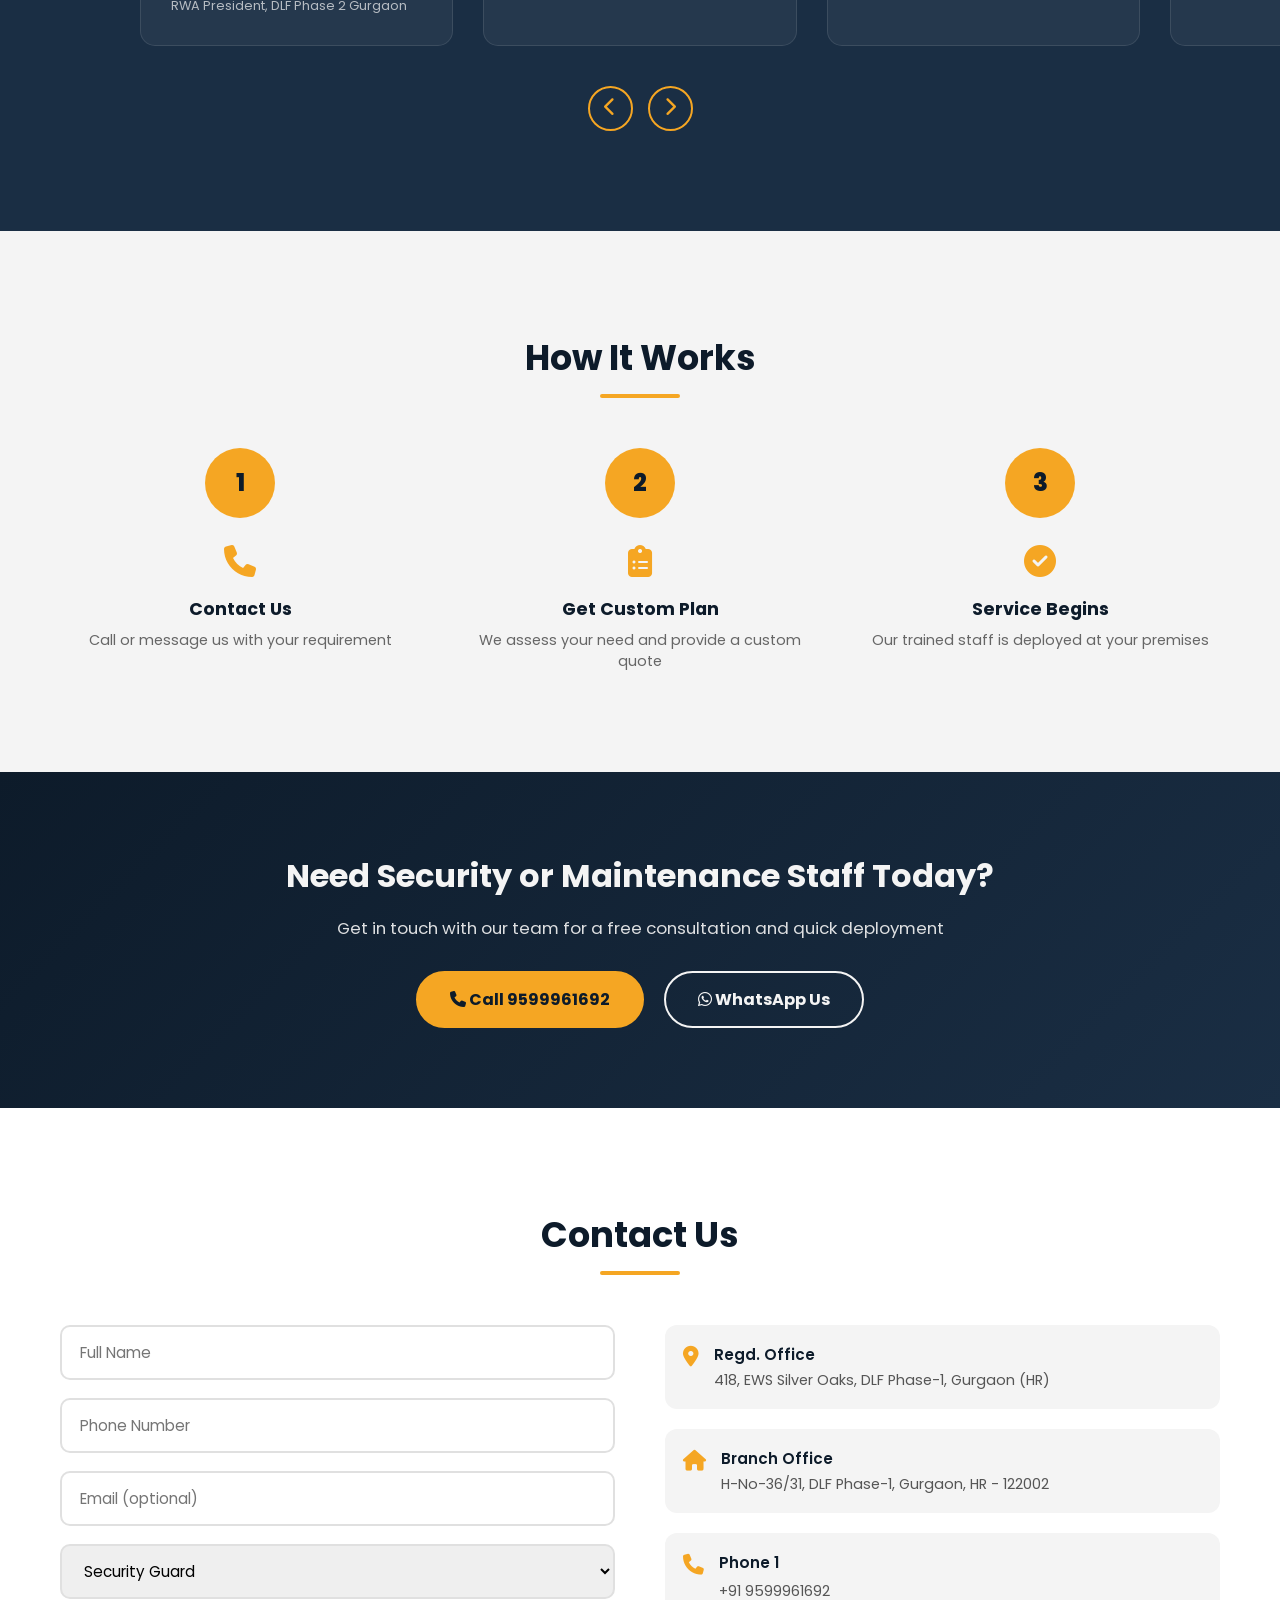
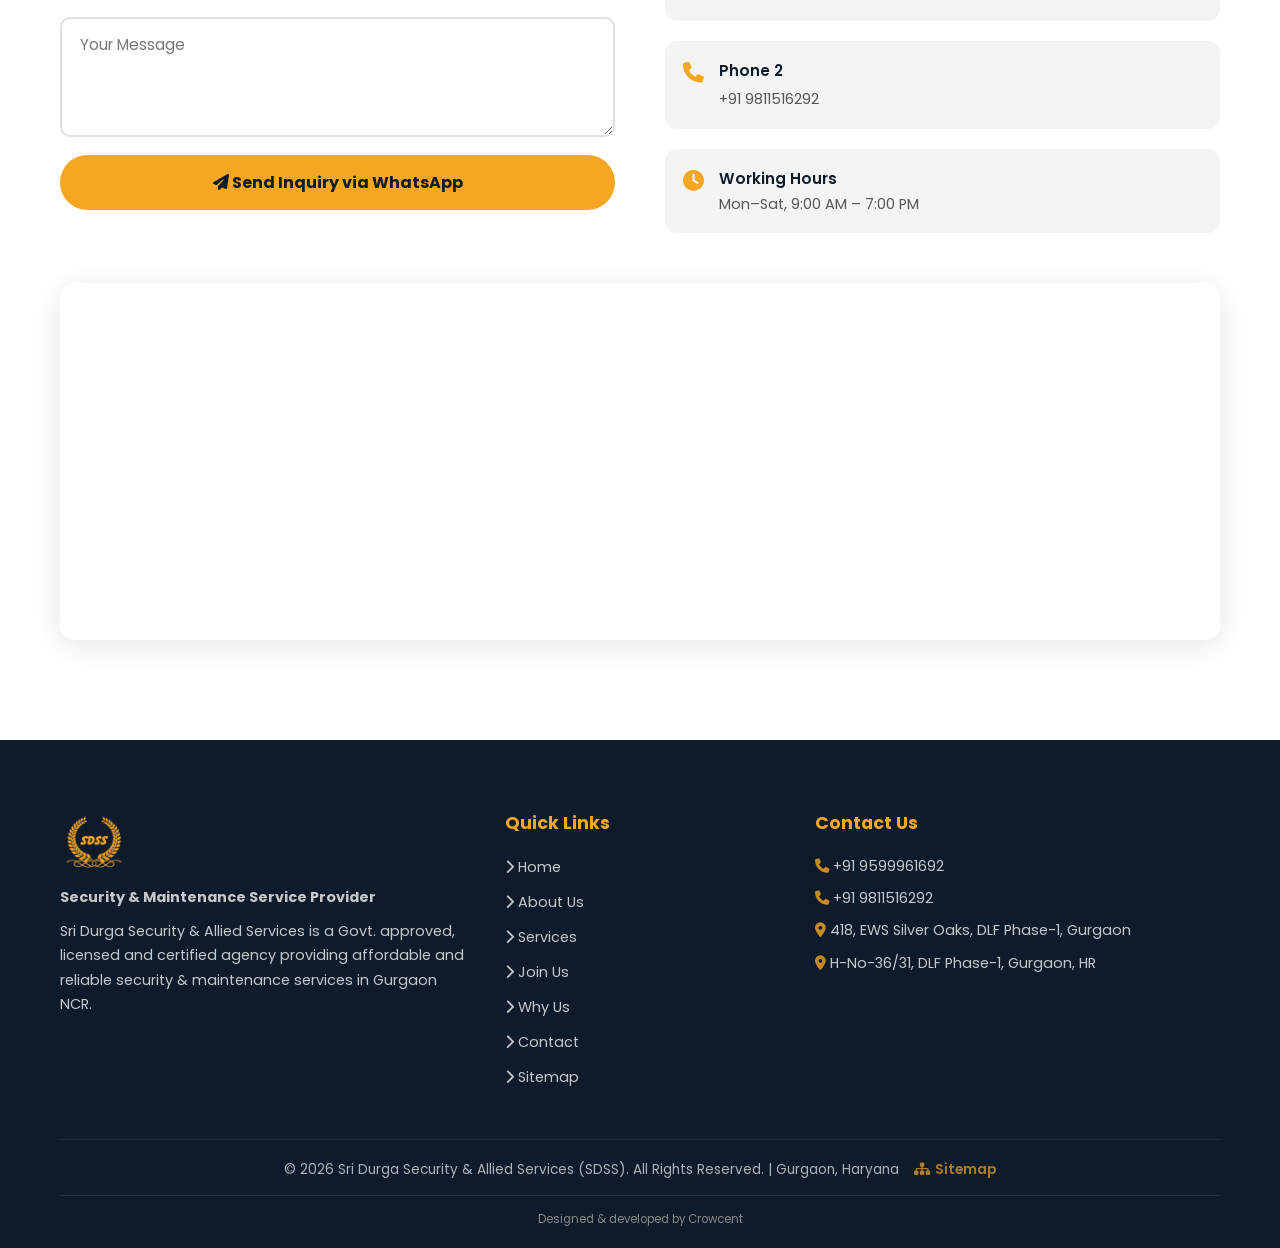
==== commit abb7004c: "Add built-by Crowcent footer credit and update meta tags" ====
--- a/index.html
+++ b/index.html
@@ -14,8 +14,8 @@
 <!-- SEO Meta -->
 <meta name="robots" content="index, follow">
 <meta name="author" content="Sri Durga Security & Allied Services">
-<meta name="designer" content="Crowcent — crowcent.com" />
-<meta name="developer" content="Crowcent — crowcent.com" />
+<meta name="designer" content="Crowcent — https://crowcent.com" />
+<meta name="developer" content="Crowcent — https://crowcent.com" />
 <meta name="geo.region" content="IN-HR">
 <meta name="geo.placename" content="Gurgaon">
 <meta name="geo.position" content="28.4732;77.0939">
@@ -399,6 +399,7 @@
     <span>© 2026 Sri Durga Security & Allied Services (SDSS). All Rights Reserved. | Gurgaon, Haryana</span>
     <span class="footer-sitemap-link"><a href="sitemap.xml" title="View Sitemap"><i class="fas fa-sitemap"></i> Sitemap</a></span>
   </div>
+  <div class="built-by-credit">Designed & developed by <a href="https://crowcent.com" target="_blank" rel="noopener noreferrer">Crowcent</a></div>
 </div>
 </footer>
 
--- a/styles.css
+++ b/styles.css
@@ -1513,4 +1513,25 @@
     flex-direction: column;
     align-items: center
   }
+}
+
+/* === BUILT BY CREDIT === */
+.built-by-credit {
+  text-align: center;
+  font-size: 0.72rem;
+  color: #888888;
+  padding-top: 15px;
+  margin-top: 15px;
+  border-top: 1px solid rgba(255, 255, 255, 0.1);
+  width: 100%;
+}
+
+.built-by-credit a {
+  color: #888888;
+  text-decoration: none;
+  transition: color 0.3s ease;
+}
+
+.built-by-credit a:hover {
+  color: #ffffff;
 }
